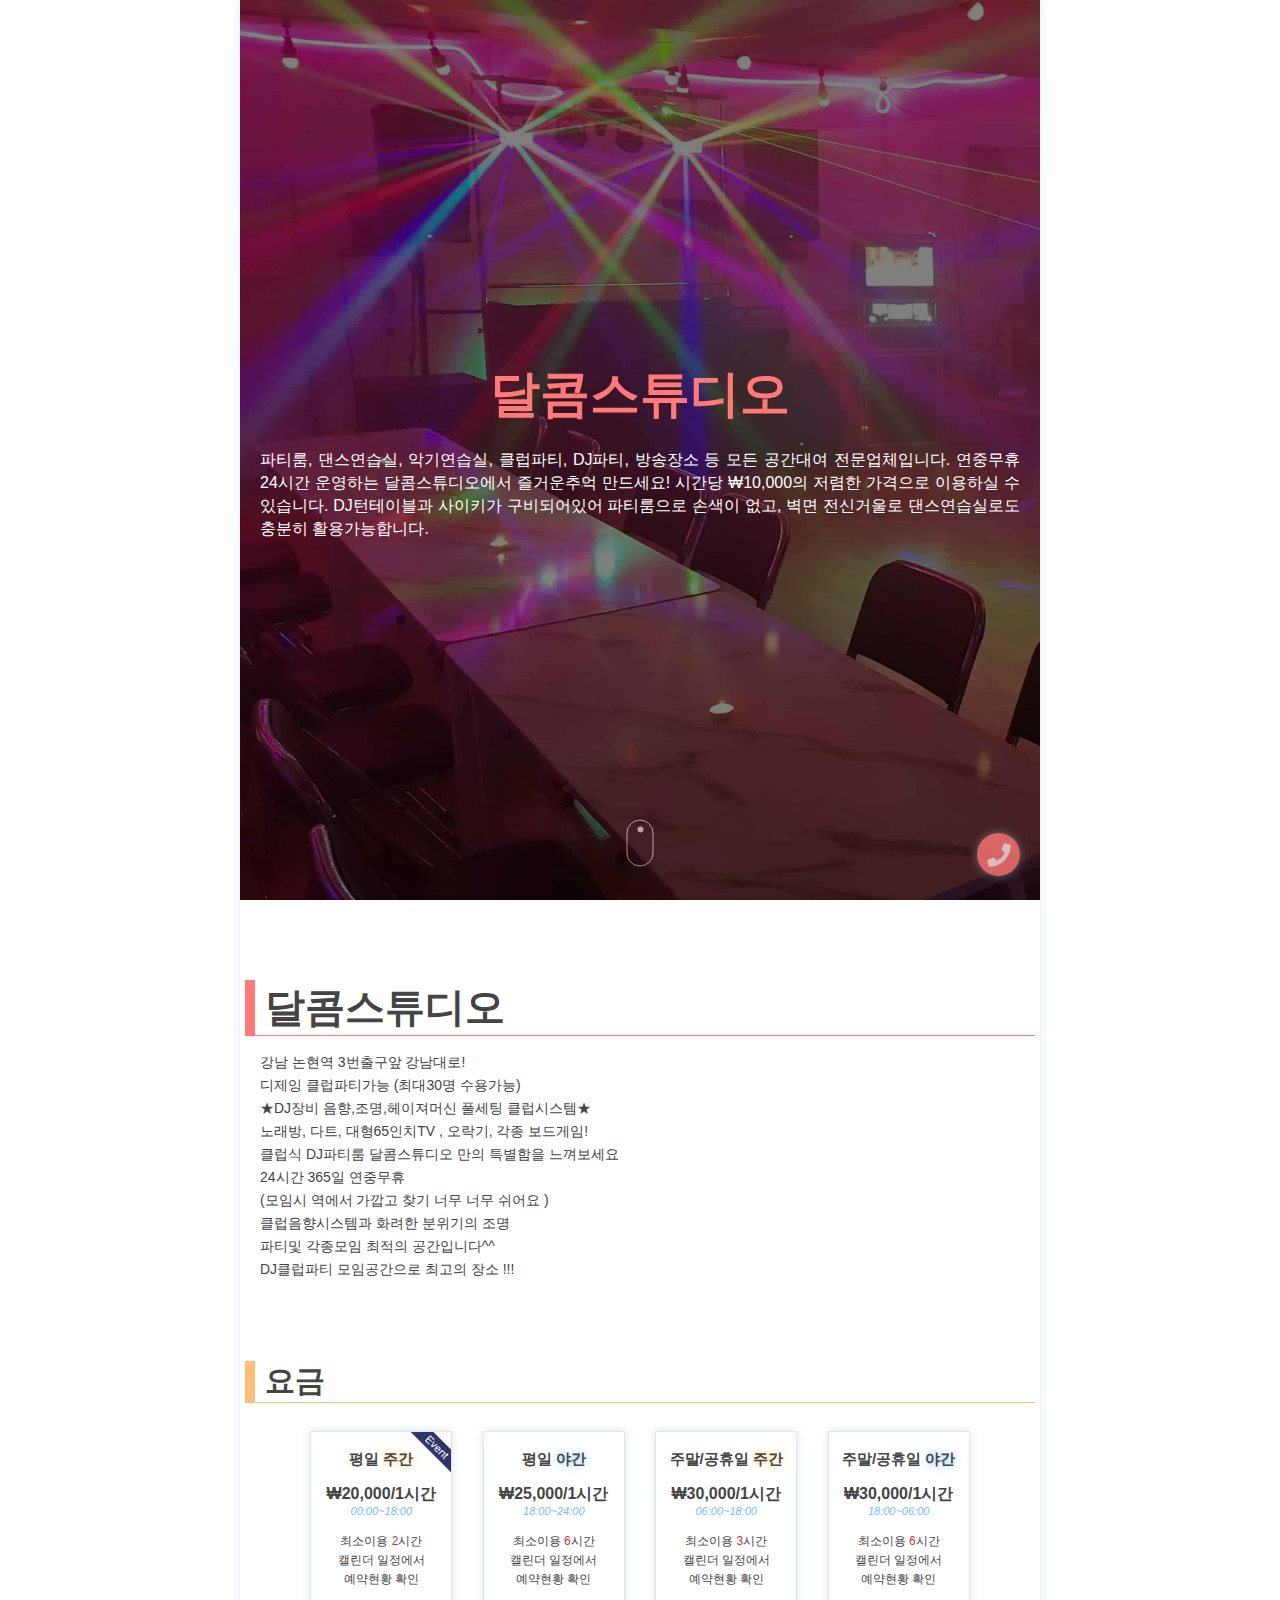
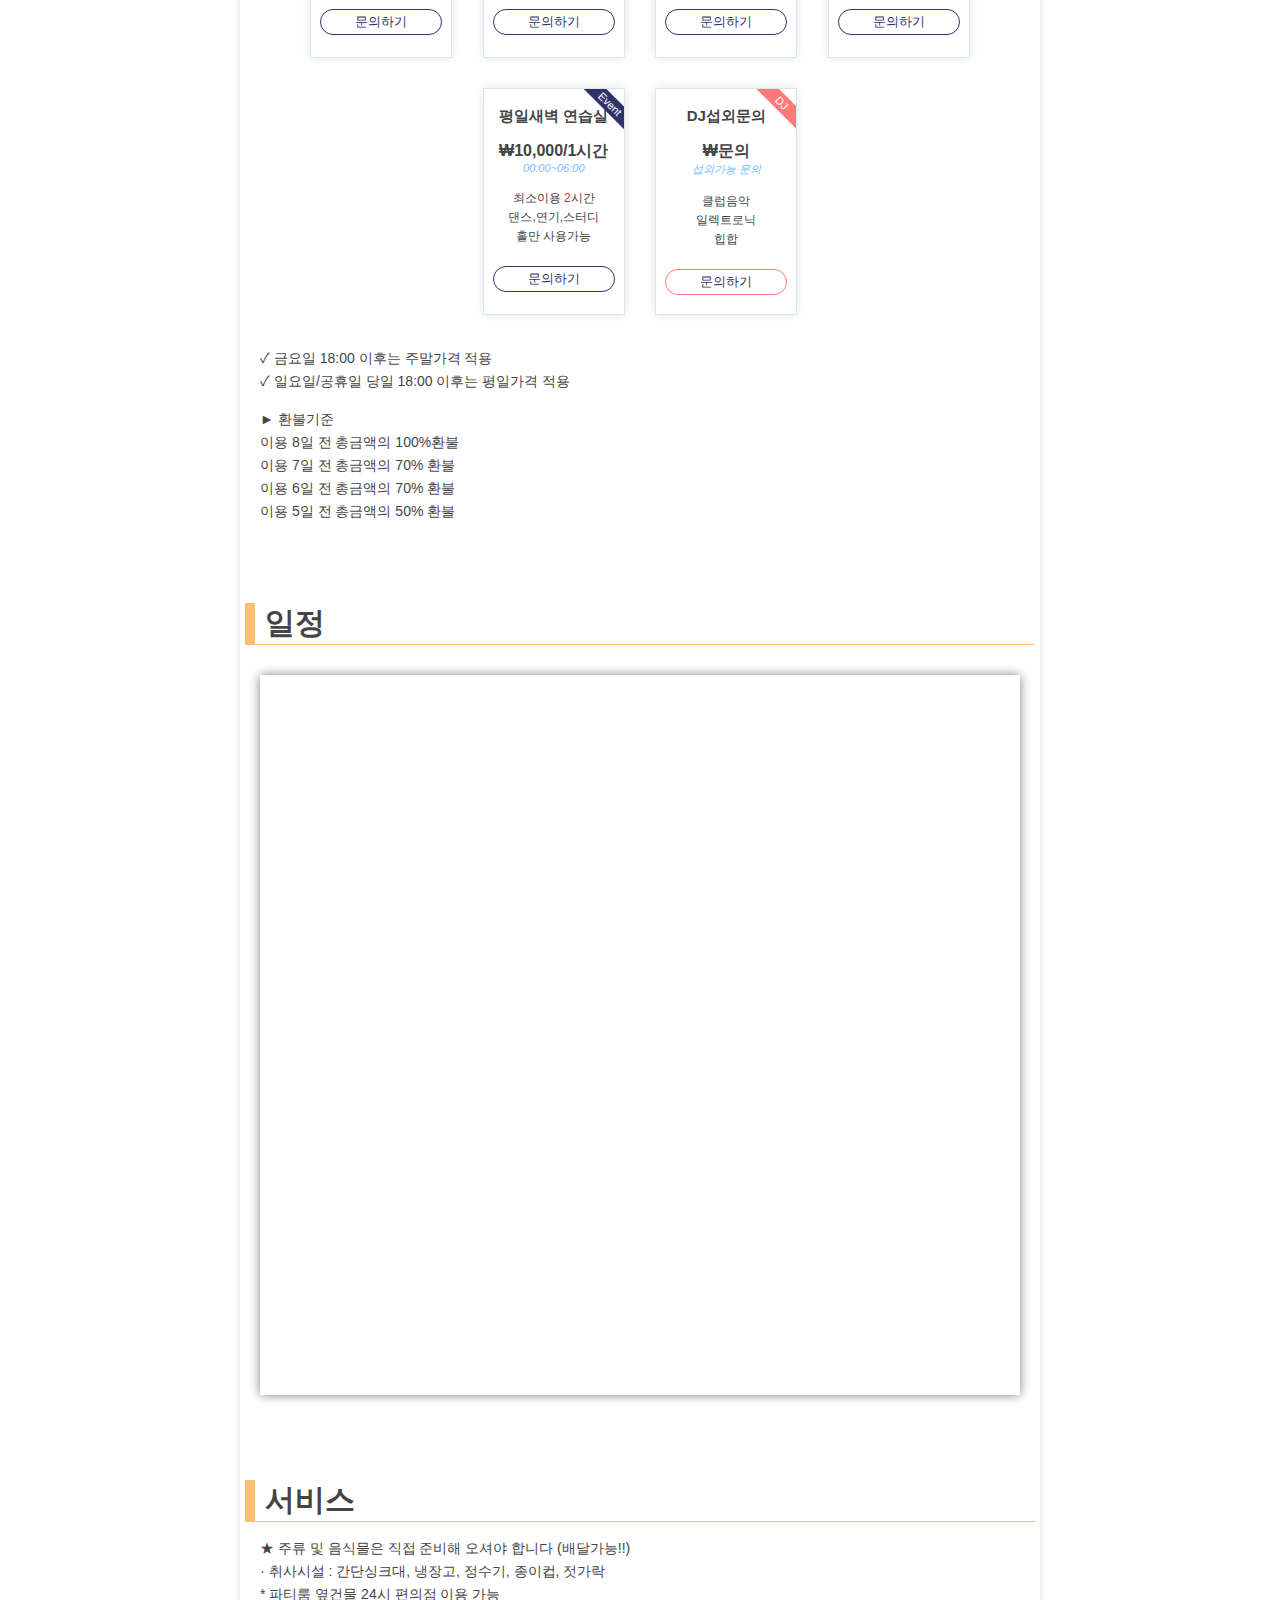
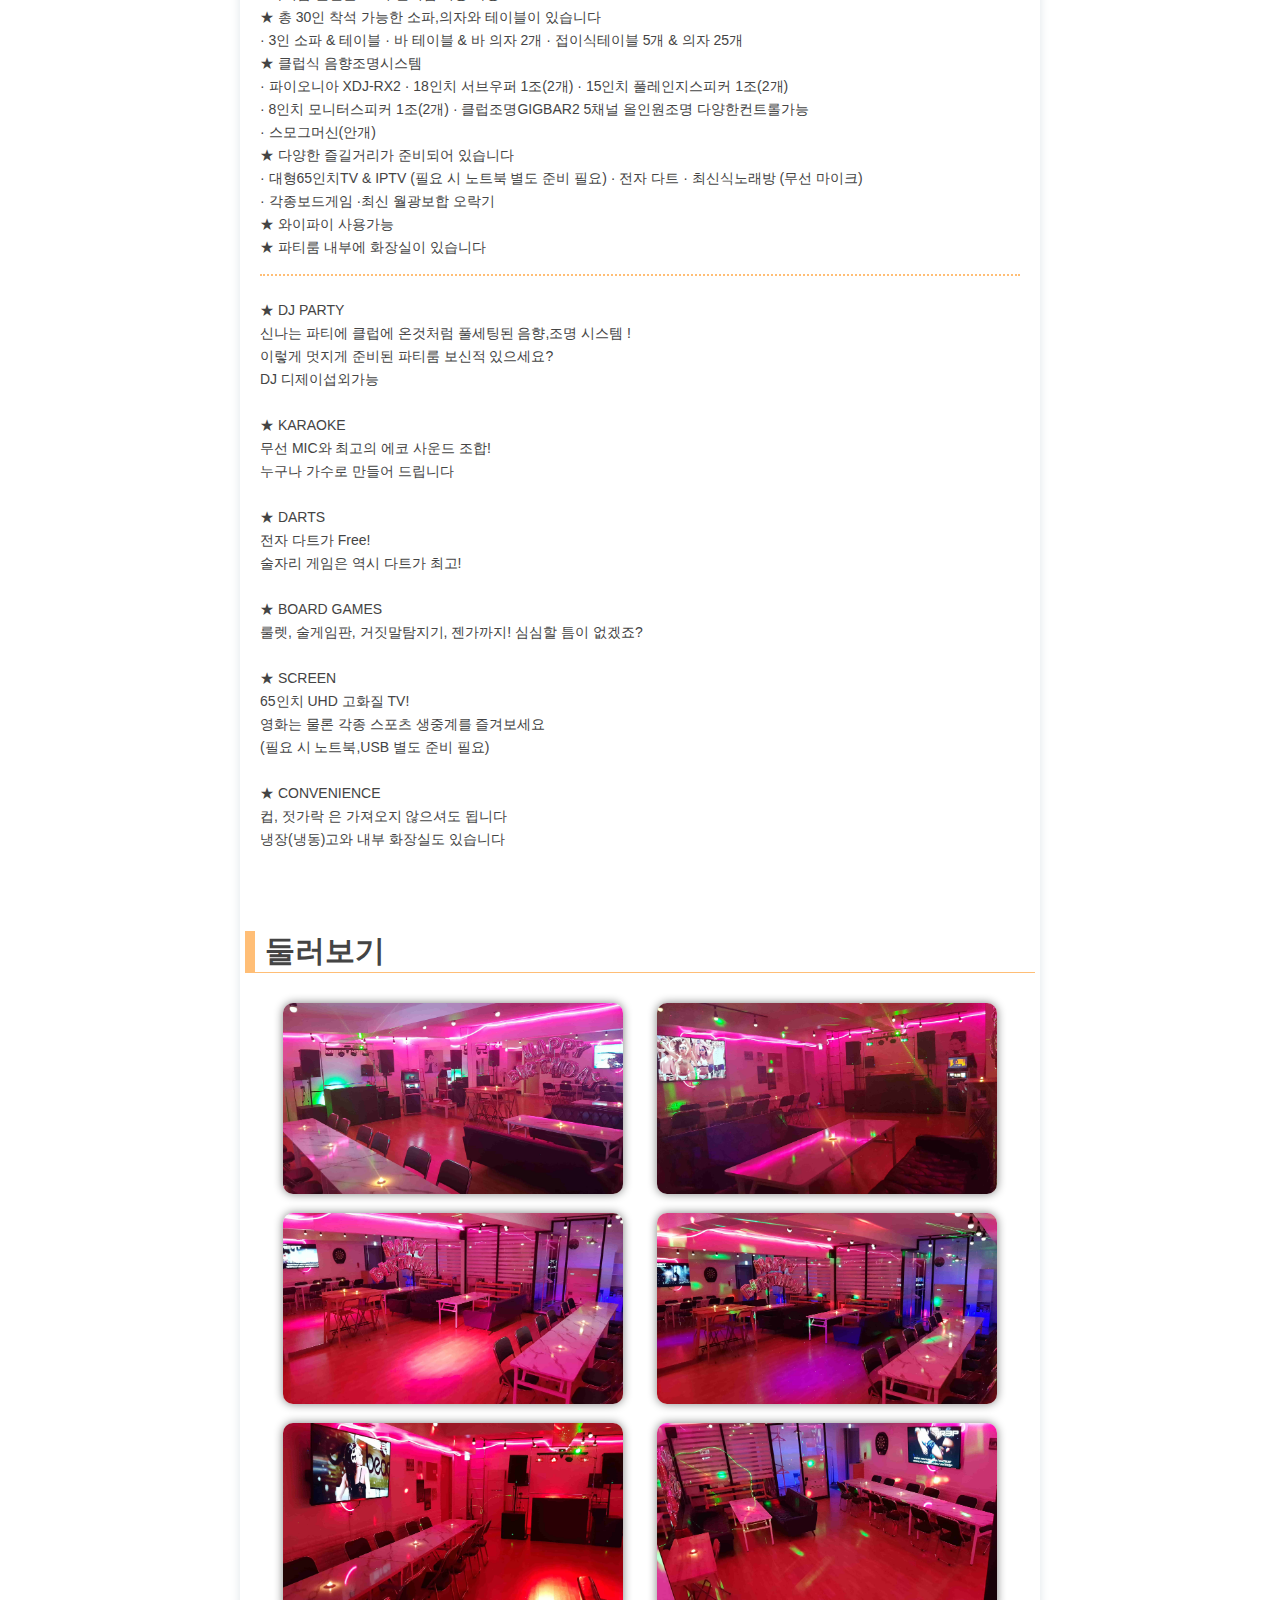
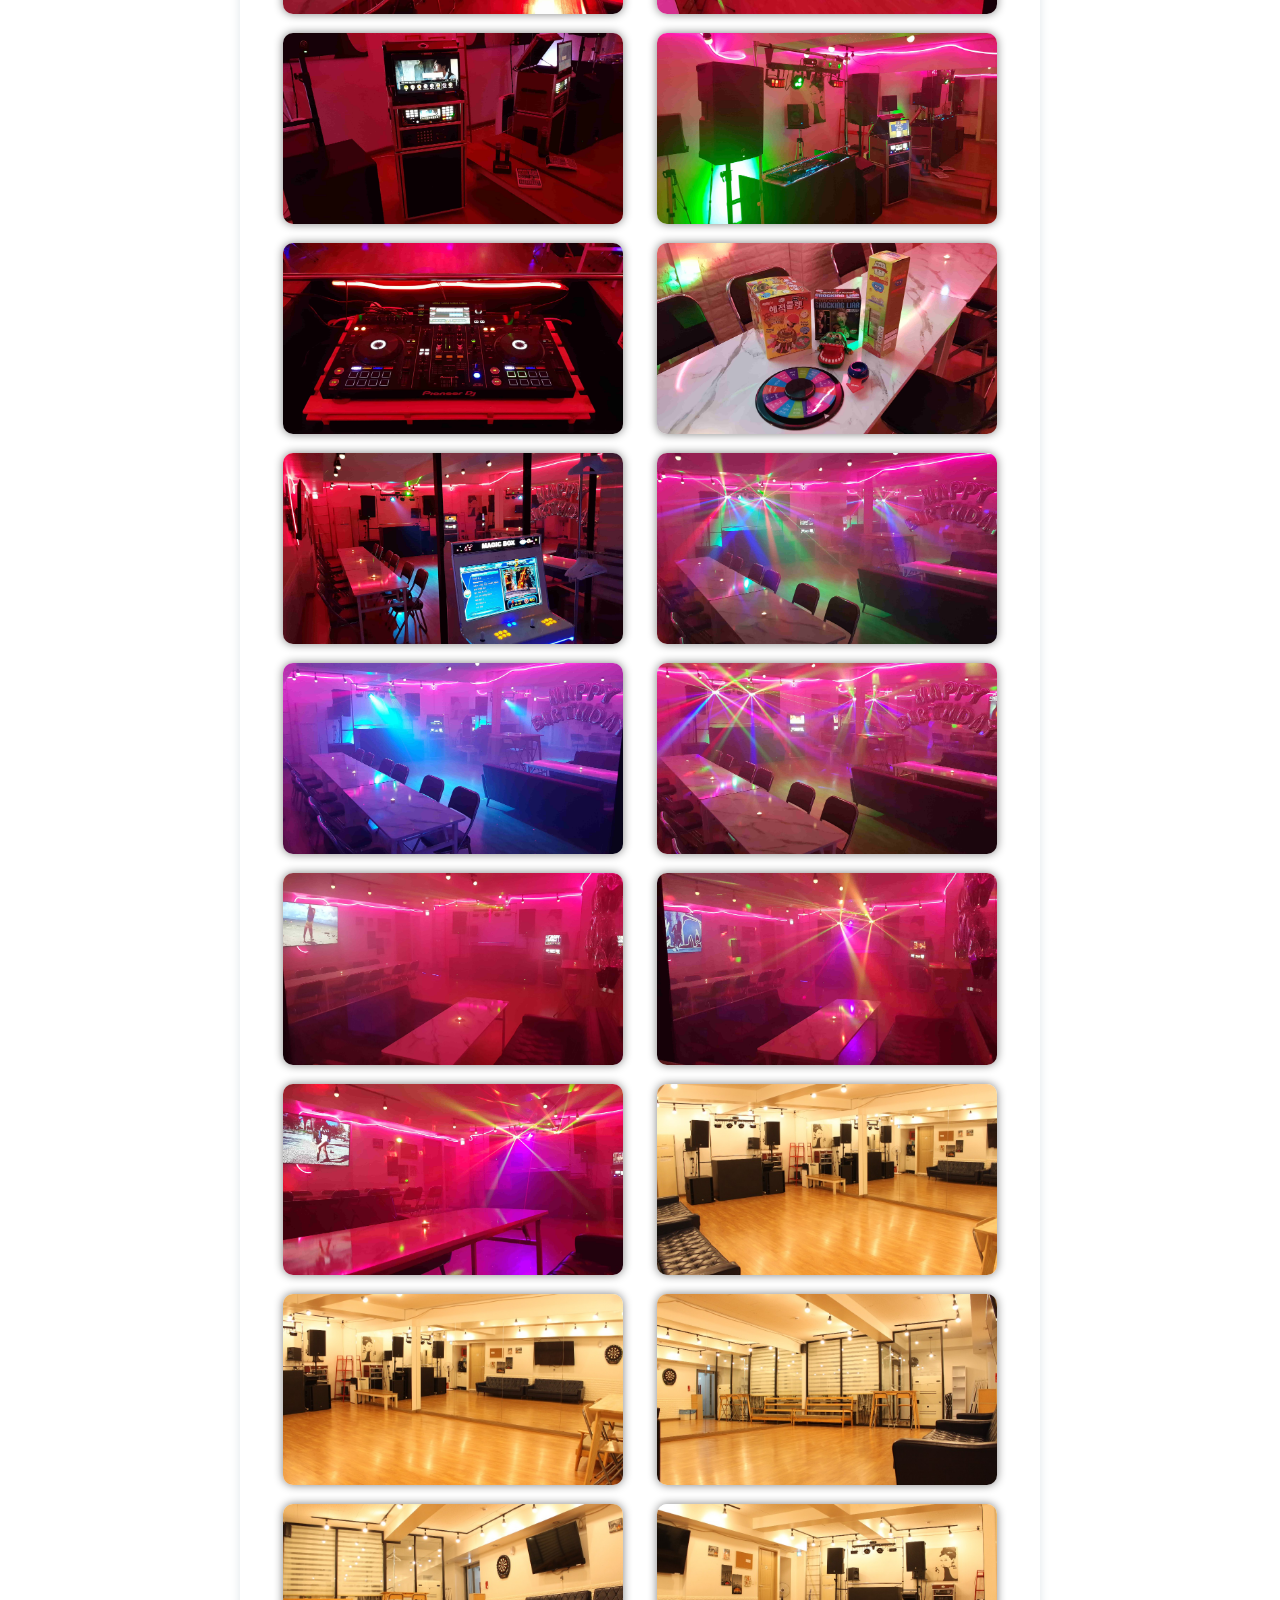
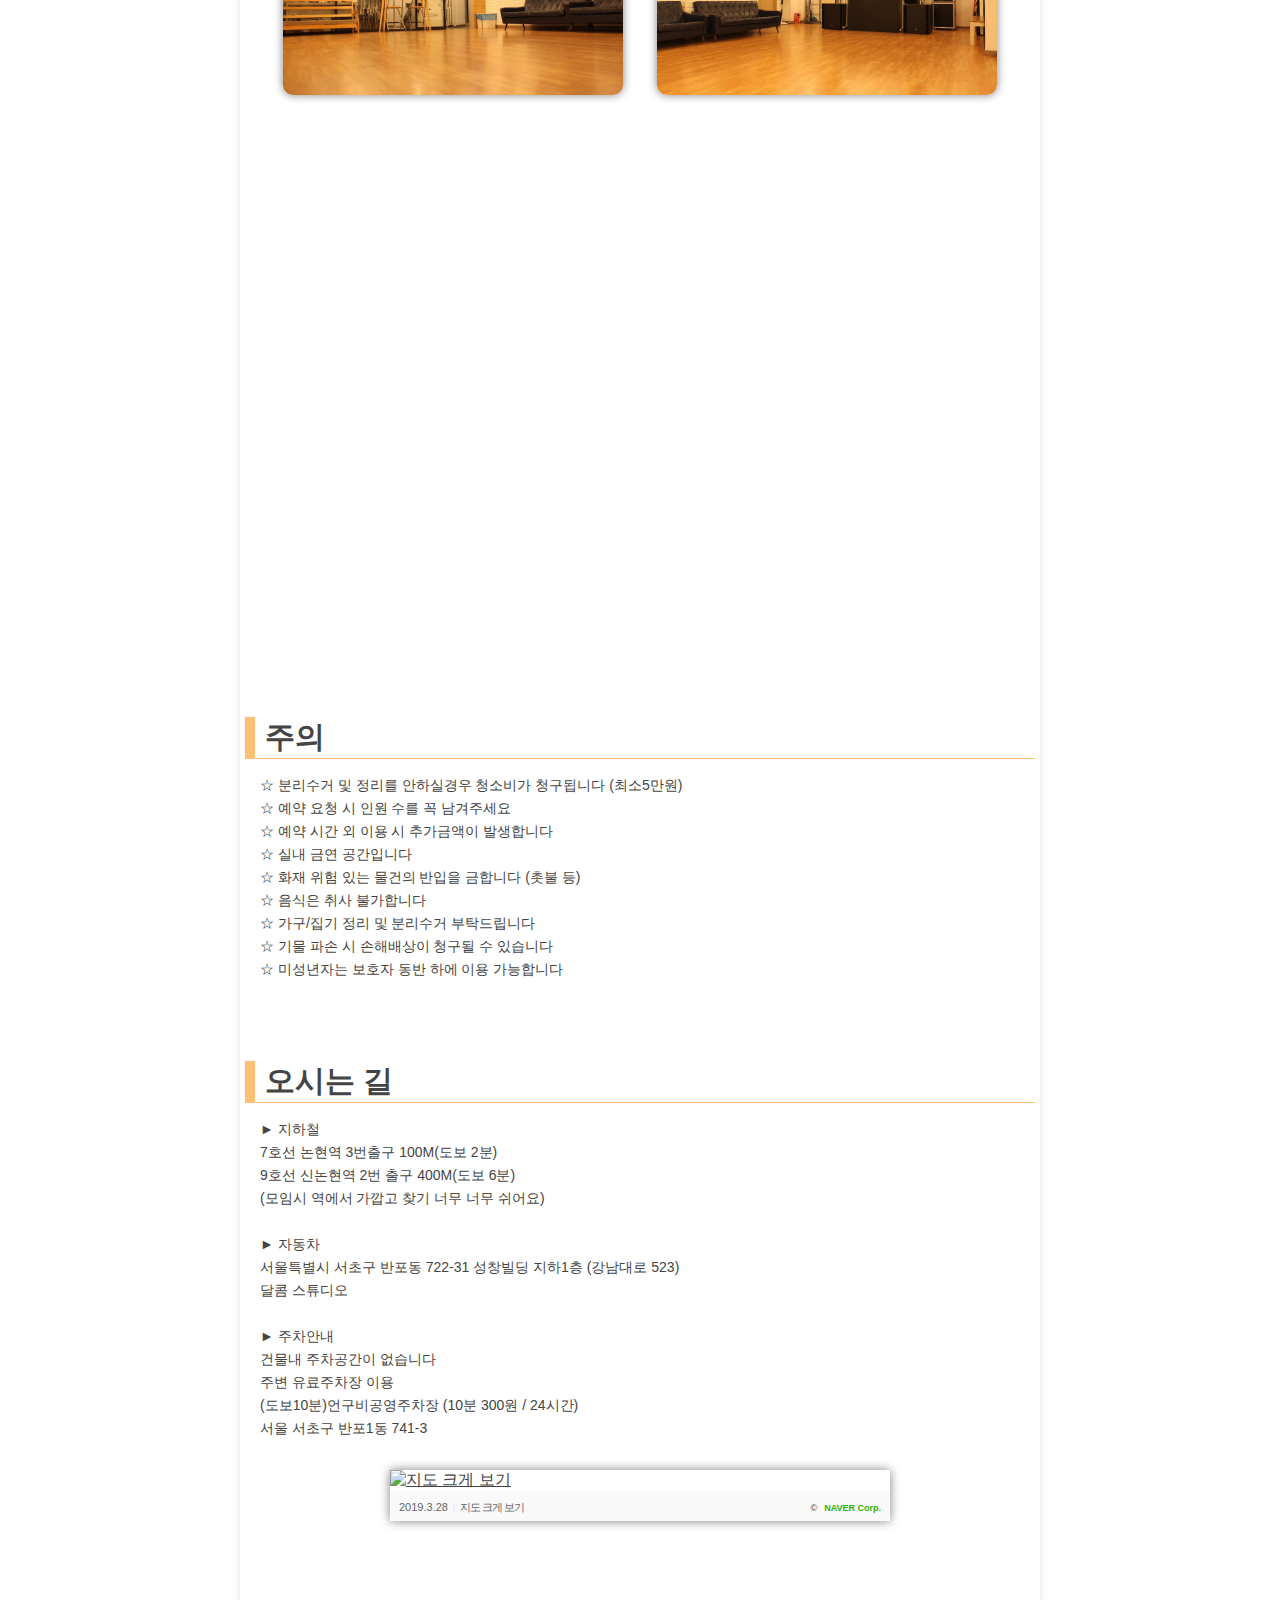
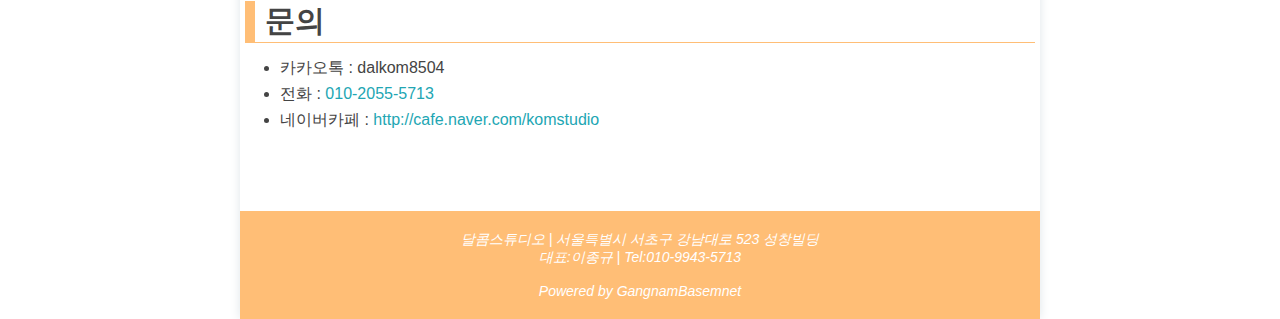
==== index.html @ 30681949 "Add files via upload" ====
<!DOCTYPE html>
<html lang="ko" dir="ltr">
  <head>
    <meta charset="utf-8">
    <meta name="viewport" content="width=device-width, initial-scale=1">
    <!-- SEO -->
    <title>달콤스튜디오</title>
    <link rel="canonical" href="https://dalcomroom.kr">
    <meta name="generator" content="Atom editor, Github">
    <meta name="author" content="Gangnam Basement">
    <meta name="title" content="달콤스튜디오">
    <meta name="description" content="강남 논현역 도보2분거리에 위치한 공간대여 전문업체 달콤스튜디오 입니다. 벽면전신거울과 사이키조명, 턴테이블을 보유하고있습니다. 파티룸, 댄스연습실, 악기연습실 등 공간을 제공해드립니다.">
    <meta name="keywords" content="파티룸,강남파티룸,강남달콤스튜디오,달콤스튜디오,댄스연습실,악기연습실">
    <meta name="twitter:title" content="달콤스튜디오">
    <meta name="twitter:description" content="강남 논현역 도보2분거리에 위치한 공간대여 전문업체 달콤스튜디오 입니다. 벽면전신거울과 사이키조명, 턴테이블을 보유하고있습니다. 파티룸, 댄스연습실, 악기연습실 등 공간을 제공해드립니다.">
    <meta property="og:title" content="달콤스튜디오">
    <meta property="og:description" content="강남 논현역 도보2분거리에 위치한 공간대여 전문업체 달콤스튜디오 입니다. 벽면전신거울과 사이키조명, 턴테이블을 보유하고있습니다. 파티룸, 댄스연습실, 악기연습실 등 공간을 제공해드립니다.">
    <!-- CSS -->
    <link rel="stylesheet" href="master.css">
    <link href="https://fonts.googleapis.com/css?family=Nanum+Gothic:400,700,800&amp;subset=korean">
  </head>

  <body>
    <header>
      <div class="landingPage">
        <div class="pageContent">
          <h1>달콤스튜디오</h1>
          <p>파티룸, 댄스연습실, 악기연습실, 클럽파티, DJ파티, 방송장소 등 모든 공간대여 전문업체입니다. 연중무휴 24시간 운영하는 달콤스튜디오에서 즐거운추억 만드세요! 시간당 ₩10,000의 저렴한 가격으로 이용하실 수 있습니다. DJ턴테이블과 사이키가 구비되어있어 파티룸으로 손색이 없고, 벽면 전신거울로 댄스연습실로도 충분히 활용가능합니다.</p>
        </div>
        <div class="mouse">
          <div class="moveDot"></div>
        </div>
        <div class="fixedContainer">
          <a href="tel:010-2055-5713"><div id="touchCall"><img  id="callImage" src="phone-solid.svg"></div></a>
        </div>
      </div>
    </header>
    <article>
      <h1>달콤스튜디오</h1>
      <p>강남 논현역 3번출구앞 강남대로!<br>
          디제잉 클럽파티가능 (최대30명 수용가능)<br>
          ★DJ장비 음향,조명,헤이져머신 풀세팅 클럽시스템★<br>
          노래방, 다트, 대형65인치TV , 오락기, 각종 보드게임!<br>
          클럽식 DJ파티룸 달콤스튜디오 만의 특별함을 느껴보세요<br>
          24시간 365일 연중무휴<br>
          (모임시 역에서 가깝고 찾기 너무 너무 쉬어요 )<br>
          클럽음향시스템과 화려한 분위기의 조명<br>
          파티및 각종모임 최적의 공간입니다^^<br>
          DJ클럽파티 모임공간으로 최고의 장소 !!!</p>

      <h2>요금</h2>
      <div class="priceContainers" style="border:none;">
        <div class="priceContainer" id="LabelPositionRelative">
          <div id="labelEvent">Event</div>
          <h3>평일 <span style="text-shadow:0 0 10px #fdcb6e;">주간</span></h3>
          <h4>₩20,000/1시간</h4>
          <div class="time">00:00~18:00</div>
          <ul>
            <li>최소이용 <span style="color:#d63031">2</span>시간</li>
            <li>캘린더 일정에서</li>
            <li>예약현황 확인</li>
          </ul>
          <div class="priceCallContainer">
            <a class="priceATag" href="tel:010-9943-5713"><div class="priceCall">문의하기</div></a>
          </div>
        </div>
        <div class="priceContainer" id="LabelPositionRelative">
          <h3>평일 <span style="text-shadow:0 0 10px #74b9ff;">야간</span></h3>
          <h4>₩25,000/1시간</h4>
          <div class="time">18:00~24:00</div>
          <ul>
            <li>최소이용 <span style="color:#d63031">6</span>시간</li>
            <li>캘린더 일정에서</li>
            <li>예약현황 확인</li>
          </ul>
          <div class="priceCallContainer">
            <a class="priceATag" href="tel:010-9943-5713"><div class="priceCall">문의하기</div></a>
          </div>
        </div>
        <div class="priceContainer" id="LabelPositionRelative">
          <h3>주말/공휴일 <span style="text-shadow:0 0 10px #fdcb6e;">주간</span></h3>
          <h4>₩30,000/1시간</h4>
          <div class="time">06:00~18:00</div>
          <ul>
            <li>최소이용 <span style="color:#d63031">3</span>시간</li>
            <li>캘린더 일정에서</li>
            <li>예약현황 확인</li>
          </ul>
          <div class="priceCallContainer">
            <a class="priceATag" href="tel:010-9943-5713"><div class="priceCall">문의하기</div></a>
          </div>
        </div>
        <div class="priceContainer" id="LabelPositionRelative">
          <h3>주말/공휴일 <span style="text-shadow:0 0 10px #74b9ff;">야간</span></h3>
          <h4>₩30,000/1시간</h4>
          <div class="time">18:00~06:00</div>
          <ul>
            <li>최소이용 <span style="color:#d63031">6</span>시간</li>
            <li>캘린더 일정에서</li>
            <li>예약현황 확인</li>
          </ul>
          <div class="priceCallContainer">
            <a class="priceATag" href="tel:010-9943-5713"><div class="priceCall">문의하기</div></a>
          </div>
        </div>
        <div class="priceContainer" id="LabelPositionRelative">
          <div id="labelEvent">Event</div>
          <h3>평일새벽 연습실</h3>
          <h4>₩10,000/1시간</h4>
          <div class="time">00:00~06:00</div>
          <ul>
            <li>최소이용 <span style="color:#d63031">2</span>시간</li>
            <li>댄스,연기,스터디</li>
            <li>홀만 사용가능</li>
          </ul>
          <div class="priceCallContainer">
            <a class="priceATag" href="tel:010-9943-5713"><div class="priceCall">문의하기</div></a>
          </div>
        </div>
        <div class="priceContainer" id="LabelPositionRelative">
          <div id="label1section">DJ</div>
          <h3>DJ섭외문의</h3>
          <h4>₩문의</h4>
          <div class="time">섭외가능 문의</div>
          <ul>
            <li>클럽음악</li>
            <li>일렉트로닉</li>
            <li>힙합</li>
          </ul>
          <div class="priceCallContainer1">
            <a class="priceATag" href="tel:010-9943-5713"><div class="priceCall">문의하기</div></a>
          </div>
        </div>
      </div>
      <p>✓ 금요일 18:00 이후는 주말가격 적용<br>✓ 일요일/공휴일 당일 18:00 이후는 평일가격 적용</p>
      <p>► 환불기준<br>이용 8일 전 총금액의 100%환불<br>이용 7일 전 총금액의 70% 환불<br>이용 6일 전 총금액의 70% 환불<br>이용 5일 전 총금액의 50% 환불</p>

      <h2>일정</h2>
      <div class="googleCalendar">
        <iframe src="https://calendar.google.com/calendar/embed?src=lftsgj6lledngh91fef4dq2heo%40group.calendar.google.com&ctz=Asia%2FSeoul" width="95%"></iframe>
      </div>

      <h2>서비스</h2>
      <p>
        ★ 주류 및 음식물은 직접 준비해 오셔야 합니다 (배달가능!!)<br>
        · 취사시설 : 간단싱크대, 냉장고, 정수기, 종이컵, 젓가락<br>
        * 파티룸 옆건물 24시 편의점 이용 가능<br>
        ★ 총 30인 착석 가능한 소파,의자와 테이블이 있습니다<br>
        · 3인 소파 & 테이블 · 바 테이블 & 바 의자 2개 · 접이식테이블 5개 & 의자 25개<br>
        ★ 클럽식 음향조명시스템<br>
        · 파이오니아 XDJ-RX2 · 18인치 서브우퍼 1조(2개) · 15인치 풀레인지스피커 1조(2개)<br>
        · 8인치 모니터스피커 1조(2개) · 클럽조명GIGBAR2 5채널 올인원조명 다양한컨트롤가능<br>
        · 스모그머신(안개)<br>
        ★ 다양한 즐길거리가 준비되어 있습니다<br>
        · 대형65인치TV & IPTV (필요 시 노트북 별도 준비 필요) · 전자 다트 · 최신식노래방 (무선 마이크)<br>
        · 각종보드게임 ·최신 월광보합 오락기<br>
        ★ 와이파이 사용가능<br>
        ★ 파티룸 내부에 화장실이 있습니다
      </p>
      <p style="border-top:2px dotted #ffbe76">
        <br>
        ★ DJ PARTY<br>
        신나는 파티에 클럽에 온것처럼 풀세팅된 음향,조명 시스템 !<br>
        이렇게 멋지게 준비된 파티룸 보신적 있으세요?<br>
        DJ 디제이섭외가능<br>
        <br>
        ★ KARAOKE<br>
        무선 MIC와 최고의 에코 사운드 조합!<br>
        누구나 가수로 만들어 드립니다<br>
        <br>
        ★ DARTS<br>
        전자 다트가 Free!<br>
        술자리 게임은 역시 다트가 최고!<br>
        <br>
        ★ BOARD GAMES<br>
        룰렛, 술게임판, 거짓말탐지기, 젠가까지! 심심할 틈이 없겠죠?<br>
        <br>
        ★ SCREEN<br>
        65인치 UHD 고화질 TV!<br>
        영화는 물론 각종 스포츠 생중계를 즐겨보세요<br>
        (필요 시 노트북,USB 별도 준비 필요)<br>
        <br>
        ★ CONVENIENCE<br>
        컵, 젓가락 은 가져오지 않으셔도 됩니다<br>
        냉장(냉동)고와 내부 화장실도 있습니다<br>
      </p>

      <h2>둘러보기</h2>
      <div class="imagesContainers">
        <div>
          <img src="images/1-min.jpeg" alt="image1">
        </div>
        <div>
          <img src="images/2-min.jpeg" alt="image2">
        </div>
        <div>
          <img src="images/3-min.jpeg" alt="image3">
        </div>
        <div>
          <img src="images/4-min.jpeg" alt="image4">
        </div>
        <div>
          <img src="images/5-min.jpeg" alt="image5">
        </div>
        <div>
          <img src="images/6-min.jpeg" alt="image6">
        </div>
        <div>
          <img src="images/7-min.jpeg" alt="image7">
        </div>
        <div>
          <img src="images/8-min.jpeg" alt="image8">
        </div>
        <div>
          <img src="images/9-min.jpeg" alt="image9">
        </div>
        <div>
          <img src="images/10-min.jpeg" alt="image10">
        </div>
        <div>
          <img src="images/11-min.jpeg" alt="image11">
        </div>
        <div>
          <img src="images/12-min.jpeg" alt="image12">
        </div>
        <div>
          <img src="images/13-min.jpeg" alt="image13">
        </div>
        <div>
          <img src="images/14-min.jpeg" alt="image14">
        </div>
        <div>
          <img src="images/15-min.jpeg" alt="image15">
        </div>
        <div>
          <img src="images/16-min.jpeg" alt="image16">
        </div>
        <div>
          <img src="images/17-min.jpeg" alt="image17">
        </div>
        <div>
          <img src="img1.jpeg" alt="img1">
        </div>
        <div>
          <img src="img2.jpeg" alt="img2">
        </div>
        <div>
          <img src="img3.jpeg" alt="img3">
        </div>
        <div>
          <img src="img4.jpeg" alt="img4">
        </div>
        <div>
          <img src="img5.jpeg" alt="img5">
        </div>
        <div>
          <iframe class="youtube" width="100%" height="250" src="https://www.youtube.com/embed/cWiEA5Nh1t4" frameborder="0" allow="accelerometer; autoplay; encrypted-media; gyroscope; picture-in-picture" allowfullscreen></iframe>
        </div>
        <div>
          <iframe class="youtube" width="100%" height="250" src="https://www.youtube.com/embed/jb_ySUqWNZI" frameborder="0" allow="accelerometer; autoplay; encrypted-media; gyroscope; picture-in-picture" allowfullscreen></iframe>
        </div>
        <div>
          <iframe class="youtube" width="100%" height="250" src="https://www.youtube.com/embed/-K-SMqhU1fA" frameborder="0" allow="accelerometer; autoplay; encrypted-media; gyroscope; picture-in-picture" allowfullscreen></iframe>
        </div>

      </div>

      <h2>주의</h2>
      <p>
        ☆ 분리수거 및 정리를 안하실경우 청소비가 청구됩니다 (최소5만원)<br>
        ☆ 예약 요청 시 인원 수를 꼭 남겨주세요<br>
        ☆ 예약 시간 외 이용 시 추가금액이 발생합니다<br>
        ☆ 실내 금연 공간입니다<br>
        ☆ 화재 위험 있는 물건의 반입을 금합니다 (촛불 등)<br>
        ☆ 음식은 취사 불가합니다<br>
        ☆ 가구/집기 정리 및 분리수거 부탁드립니다<br>
        ☆ 기물 파손 시 손해배상이 청구될 수 있습니다<br>
        ☆ 미성년자는 보호자 동반 하에 이용 가능합니다<br>
      </p>



      <h2>오시는 길</h2>
      <p>
        ► 지하철<br>
        7호선 논현역 3번출구 100M(도보 2분)<br>
        9호선 신논현역 2번 출구 400M(도보 6분)<br>
        (모임시 역에서 가깝고 찾기 너무 너무 쉬어요)<br>
        <br>
        ► 자동차<br>
        서울특별시 서초구 반포동 722-31 성창빌딩 지하1층 (강남대로 523)<br>
        달콤 스튜디오<br>
        <br>
        ► 주차안내<br>
        건물내 주차공간이 없습니다<br>
        주변 유료주차장 이용<br>
        (도보10분)언구비공영주차장 (10분 300원 / 24시간)<br>
        서울 서초구 반포1동 741-3<br>
      </p>
      <!-- navermap inline css custom
          border: none
          font-family: monterrat,sans-serif -->
      <table class="naverMap" cellpadding="0" cellspacing="0" width="95%"> <tr> <td><a href="https://map.naver.com/?query=7ISc7Jq47Yq567OE7IucIOyEnOy0iOq1rCDrsJjtj6zrj5kgNzIyLTMxIOyEseywveu5jOuUqQ%3D%3D&searchCoord=&tab=1&lng=0225da231210e110cba2bf35f7fbce8a&mapMode=0&mpx=30730127ea8483027ed088bc9d110414302faddacdd18b891e96dccaf8c672bdd53ca6c382302de1e82ca65883ecdfcc&lat=c2f95428b34ca6bc5383cfc1dbc81b49&dlevel=12&enc=b64&menu=location&__fromRestorer=true" target="_blank"><img src="http://prt.map.naver.com/mashupmap/print?key=p1553878842283_-1178702300" width="100%" height="340" alt="지도 크게 보기" title="지도 크게 보기" border="0" style="vertical-align:top;"/></a></td> </tr> <tr> <td> <table cellpadding="0" cellspacing="0" width="100%"> <tr> <td height="30" bgcolor="#f9f9f9" align="left" style="padding-left:9px;"> <span style="font-family: monterrat,sans-serif; font-size: 11px; color:#666;">2019.3.28</span>&nbsp;<span style="font-size: 11px; color:#e5e5e5;">|</span>&nbsp;<a style="font-family: monterrat,sans-serif; font-size: 11px; color:#666; text-decoration: none; letter-spacing: -1px;" href="https://map.naver.com/?query=7ISc7Jq47Yq567OE7IucIOyEnOy0iOq1rCDrsJjtj6zrj5kgNzIyLTMxIOyEseywveu5jOuUqQ%3D%3D&searchCoord=&tab=1&lng=0225da231210e110cba2bf35f7fbce8a&mapMode=0&mpx=30730127ea8483027ed088bc9d110414302faddacdd18b891e96dccaf8c672bdd53ca6c382302de1e82ca65883ecdfcc&lat=c2f95428b34ca6bc5383cfc1dbc81b49&dlevel=12&enc=b64&menu=location&__fromRestorer=true" target="_blank">지도 크게 보기</a> </td> <td width="98" bgcolor="#f9f9f9" align="right" style="text-align:right; padding-right:9px;"> <span style="float:right;"><span style="font-size:9px; font-family:monterrat,sans-serif; color:#444;">&copy;&nbsp;</span>&nbsp;<a style="font-family:monterrat,sans-serif; font-size:9px; font-weight:bold; color:#2db400; text-decoration:none;" href="http://www.nhncorp.com" target="_blank">NAVER Corp.</a></span> </td> </tr> </table> </td> </tr> </table>


      <h2>문의</h2>
      <ul class="contactUl">
        <li>카카오톡 : dalkom8504</li>
        <li>전화 : <a href="tel:010-2055-5713">010-2055-5713</a></li>
        <li>네이버카페 : <a href="http://cafe.naver.com/komstudio">http://cafe.naver.com/komstudio</a></li>
      </ul>
    </article>

    <footer>
      달콤스튜디오 | 서울특별시 서초구 강남대로 523 성창빌딩<br>
      대표:이종규 | Tel:010-9943-5713<br><br>
      Powered by GangnamBasemnet
    </footer>
  </body>
</html>
---- master.css ----
*{
  margin: 0;
  padding: 0;
  font-family: "Nanum Gothic", sans-serif;
  color: #444;
}
body{
  box-shadow: 0 0 10px #dfe6e9;
}
p{
  line-height: 23px;
}
.landingPage{
  width: 100%;
  height: 100vh;
  background: #000;
  position: relative;
  overflow: hidden;
}
.landingPage::after{
  content: "";
  position: absolute;
  left: 0;
  top: 0;
  width: 100%;
  height: 100%;
  background: url(images/14-min.jpeg) no-repeat;
  background-size: cover;
  opacity: 0.5;
  -webkit-animation: cover 25s linear infinite;
  -ms-animation: cover 25s linear infinite;
  -moz-animation: cover 25s linear infinite;
  -o-animation: cover 25s linear infinite;
  animation: cover 25s linear infinite;
}
-webkit-@keyframes cover {
  50%{
    transform: scale(2);
  }
  100%{
    transform: scale(1);
  }
}
-ms-@keyframes cover {
  50%{
    transform: scale(2);
  }
  100%{
    transform: scale(1);
  }
}
-moz-@keyframes cover {
  50%{
    transform: scale(2);
  }
  100%{
    transform: scale(1);
  }
}
-o-@keyframes cover {
  50%{
    transform: scale(2);
  }
  100%{
    transform: scale(1);
  }
}
@keyframes cover {
  50%{
    transform: scale(2);
  }
  100%{
    transform: scale(1);
  }
}
.pageContent{
  position: absolute;
  top: 50%;
  left: 50%;
  -webkit-transform: translate(-50%, -50%);
  -ms-transform: translate(-50%, -50%);
  -moz-transform: translate(-50%, -50%);
  -o-transform: translate(-50%, -50%);
  transform: translate(-50%, -50%);
  z-index: 1;
  width: 100%;
  max-width: 800px;
  text-align: center;
  padding: 0 20px;
  box-sizing: border-box;
}
.fixedContainer{
  position: absolute;
  bottom: 67px;
  right: 63px;
}
#touchCall{
  position: fixed;
  box-shadow: 0 0 10px gray;
  border-radius: 50%;
  background-color: #ff7979;
  opacity: 0.8;
  cursor: pointer;
  width: 43px;
  height: 43px;
  z-index: 2;
}
#callImage{
  position: absolute;
  top: 50%;
  left: 50%;
  -webkit-transform: translate(-50%, -50%);
  -ms-transform: translate(-50%, -50%);
  -moz-transform: translate(-50%, -50%);
  -o-transform: translate(-50%, -50%);
  transform: translate(-50%, -50%);
  width:33px;
  height:33px;
  opacity: 0.8;
}
#touchCall:hover, #callImage:hover{
  -webkit-transition: 0.3s;
  -ms-transition: 0.3s;
  -moz-transition: 0.3s;
  -o-transition: 0.3s;
  transition: 0.3s;
  opacity: 0.5;
}

header h1{
  color: #ff7979;
  font-size: 50px;
  font-weight: 900;
  margin-bottom: 20px;
}
header p{
  color: #fff;
  text-align: justify;
}
.mouse{
  width: 25px;
  height: 45px;
  border: 1px solid #fff;
  border-radius: 30px;
  position: absolute;
  bottom: 10px;
  left: 50%;
  -webkit-transform: translate(-50%, -50%);
  -ms-transform: translate(-50%, -50%);
  -moz-transform: translate(-50%, -50%);
  -o-transform: translate(-50%, -50%);
  transform: translate(-50%, -50%);
}
.mouse .moveDot{
  position: absolute;
  width: 6px;
  height: 6px;
  background-color: #fff;
  border-radius: 50%;
  top: 20%;
  left: 50%;
  -webkit-transform: translate(-50%, -50%);
  -ms-transform: translate(-50%, -50%);
  -moz-transform: translate(-50%, -50%);
  -o-transform: translate(-50%, -50%);
  transform: translate(-50%, -50%);
  -webkit-animation: moveDot 2s infinite;
  -ms-animation: moveDot 2s infinite;
  -moz-animation: moveDot 2s infinite;
  -o-animation: moveDot 2s infinite;
  animation: moveDot 2s infinite;
}
-webkit-@keyframes moveDot {
  0%{
    opacity: 0;
    top: 20%;
  }
  50%{
    opacity: 1;
    top: 20%;
  }
  100%{
    opacity: 0;
    top: 80%;
  }
}
-ms-@keyframes moveDot {
  0%{
    opacity: 0;
    top: 20%;
  }
  50%{
    opacity: 1;
    top: 20%;
  }
  100%{
    opacity: 0;
    top: 80%;
  }
}
-moz-@keyframes moveDot {
  0%{
    opacity: 0;
    top: 20%;
  }
  50%{
    opacity: 1;
    top: 20%;
  }
  100%{
    opacity: 0;
    top: 80%;
  }
}
-o-@keyframes moveDot {
  0%{
    opacity: 0;
    top: 20%;
  }
  50%{
    opacity: 1;
    top: 20%;
  }
  100%{
    opacity: 0;
    top: 80%;
  }
}
@keyframes moveDot {
  0%{
    opacity: 0;
    top: 20%;
  }
  50%{
    opacity: 1;
    top: 20%;
  }
  100%{
    opacity: 0;
    top: 80%;
  }
}
article h1{
  margin: 80px 5px 0 5px;
  font-size: 40px;
  border-left: 10px solid #ff7979;
  border-bottom: 1px solid #ff7979;
  padding-left: 10px;
}
article h2{
  margin: 80px 5px 0 5px;
  font-size: 30px;
  border-left: 10px solid #ffbe76;
  border-bottom: 1px solid #ffbe76;
  padding-left: 10px;
}
article p{
  margin: 15px 20px;
  font-size: 14px;
}

.priceContainers{
  margin: 15px 5px;
  padding: 0;
  text-align: center;
  border-bottom: 2px dotted #ffbe76;
}

.priceContainer{
  display: inline-block;
  margin: 13px;
  padding: 0;
  border: 1px solid #dfe6e9;
  box-shadow: 0 0 10px #dfe6e9;
  width: 140px;
  height: 225px;
  overflow: hidden;
}
.priceContainer h3{
  font-weight: 700;
  padding: 18px 0 15px 0;
  font-size: 15px;
}
.priceContainer h4{
  padding: 0;
  font-weight: 900;
  font-size: 16px;
}
.priceContainer div.time{
  margin: 0;
  text-align: center;
  font-size: 11px;
  color: #74b9ff;
  font-style: italic;
}
.priceContainer ul{
  margin: 0;
  padding: 15px 0 0 0;
  list-style: none;
}
.priceContainer ul li{
  padding: 1px 5px;
  font-size: 12px;
}

#LabelPositionRelative{
  position: relative;
}
#labelEvent{
  position: absolute;
  background-color: #30336b;
  color: #fff;
  top: 7px;
  right: -30px;
  -webkit-transform: rotate(45deg);
  -ms-transform: rotate(45deg);
  -moz-transform: rotate(45deg);
  -o-transform: rotate(45deg);
  transform: rotate(45deg);
  padding: 2px 30px;
  font-size: 11px;
}
#label1section{
  position: absolute;
  background-color: #ff7979;
  color: #fff;
  top: 6px;
  right: -32px;
  -webkit-transform: rotate(45deg);
  -ms-transform: rotate(45deg);
  -moz-transform: rotate(45deg);
  -o-transform: rotate(45deg);
  transform: rotate(45deg);
  padding: 2px 40px;
  font-size: 11px;
}
.priceCallContainer, .priceCallContainer1{
  padding: 20px 0 0 0;
}
.priceCallContainer .priceCall{
  margin: 0 auto;
  padding: 3px 0;
  font-size: 13px;
  border: 1px solid #30336b;
  color: #30336b;
  border-radius: 40px;
  width: 120px;
}
.priceCallContainer .priceCall:hover{
  background-color: #30336b;
  color: #fff;
  -webkit-transition: 0.3s;
  -ms-transition: 0.3s;
  -moz-transition: 0.3s;
  -o-transition: 0.3s;
  transition: 0.3s;
}
.priceCallContainer1 .priceCall{
  margin: 0 auto;
  padding: 3px 0;
  font-size: 13px;
  border: 1px solid #ff7979;
  color: #30336b;
  border-radius: 40px;
  width: 120px;
}
.priceCallContainer1 .priceCall:hover{
  background-color: #ff7979;
  color: #fff;
  -webkit-transition: 0.3s;
  -ms-transition: 0.3s;
  -moz-transition: 0.3s;
  -o-transition: 0.3s;
  transition: 0.3s;
}
.priceCallContainer2 .priceCall{
  margin: 0 auto;
  padding: 3px 0;
  font-size: 13px;
  border: 1px solid #ffbe76;
  color: #30336b;
  border-radius: 40px;
  width: 120px;
}
.priceCallContainer2 .priceCall:hover{
  background-color: #ffbe76;
  color: #fff;
  -webkit-transition: 0.3s;
  -ms-transition: 0.3s;
  -moz-transition: 0.3s;
  -o-transition: 0.3s;
  transition: 0.3s;
}
a.priceATag{
  text-decoration: none;
}

.googleCalendar{
  text-align: center;
  height: 80vh;
  padding-bottom: 35px;
}
.googleCalendar iframe{
  border: none;
  height: 80vh;
  margin: 30px auto 0 auto;
  box-shadow: 0 0 10px gray;
}


.imagesContainers{
  margin: 15px 5px;
  padding: 0;
  text-align: center;
}
.imagesContainers div{
  display: inline-block;
  margin: 15px 15px 0 15px;
  padding: 0;
  width: 43%;
  border-radius: 20px;
}
.imagesContainers div img{
  width: 100%;
  border-radius: 10px;
  box-shadow: 0 0 10px gray;
}


.naverMap{
  margin: 30px auto 0 auto;
  box-shadow: 0 0 10px gray;
  max-width: 500px;
}

ul.contactUl{
  margin: 15px;
  padding-left: 20px;
}
ul.contactUl li{
  margin: 5px;
  font-weight: 500;
}
ul.contactUl li a{
  text-decoration: none;
  color: #22a6b3;
}

footer{
  margin-top: 80px;
  padding: 20px 10px;
  text-align: center;
  background-color: #ffbe76;
  color: #fff;
  font-size: 14px;
  font-style: italic;
}


/* medai query */
@media (min-width: 320px) {
  .imagesContainers > div{
    width: 80%;
    height:
  }
}
@media (min-width:800px) {
  body{
    width: 800px;
    margin: auto;
  }
  .imagesContainers > div{
    width: 43%;
  }
}
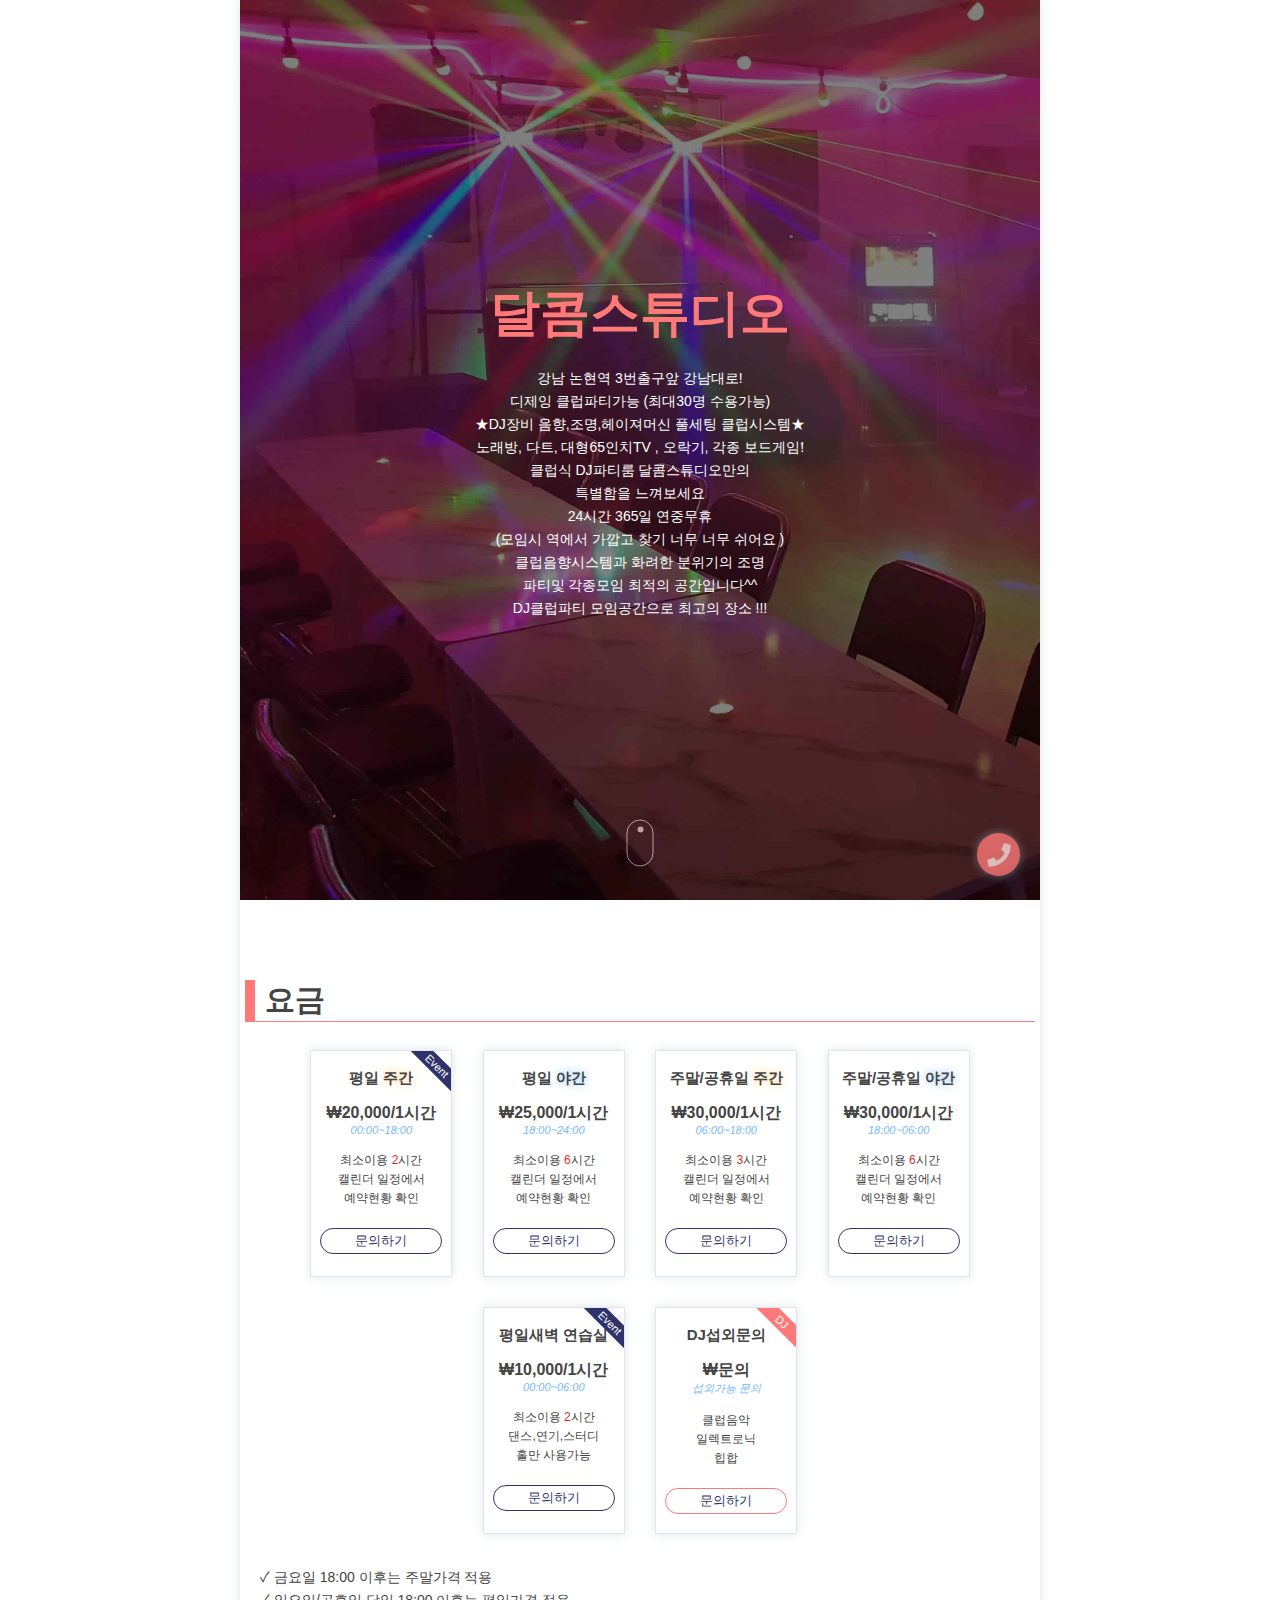
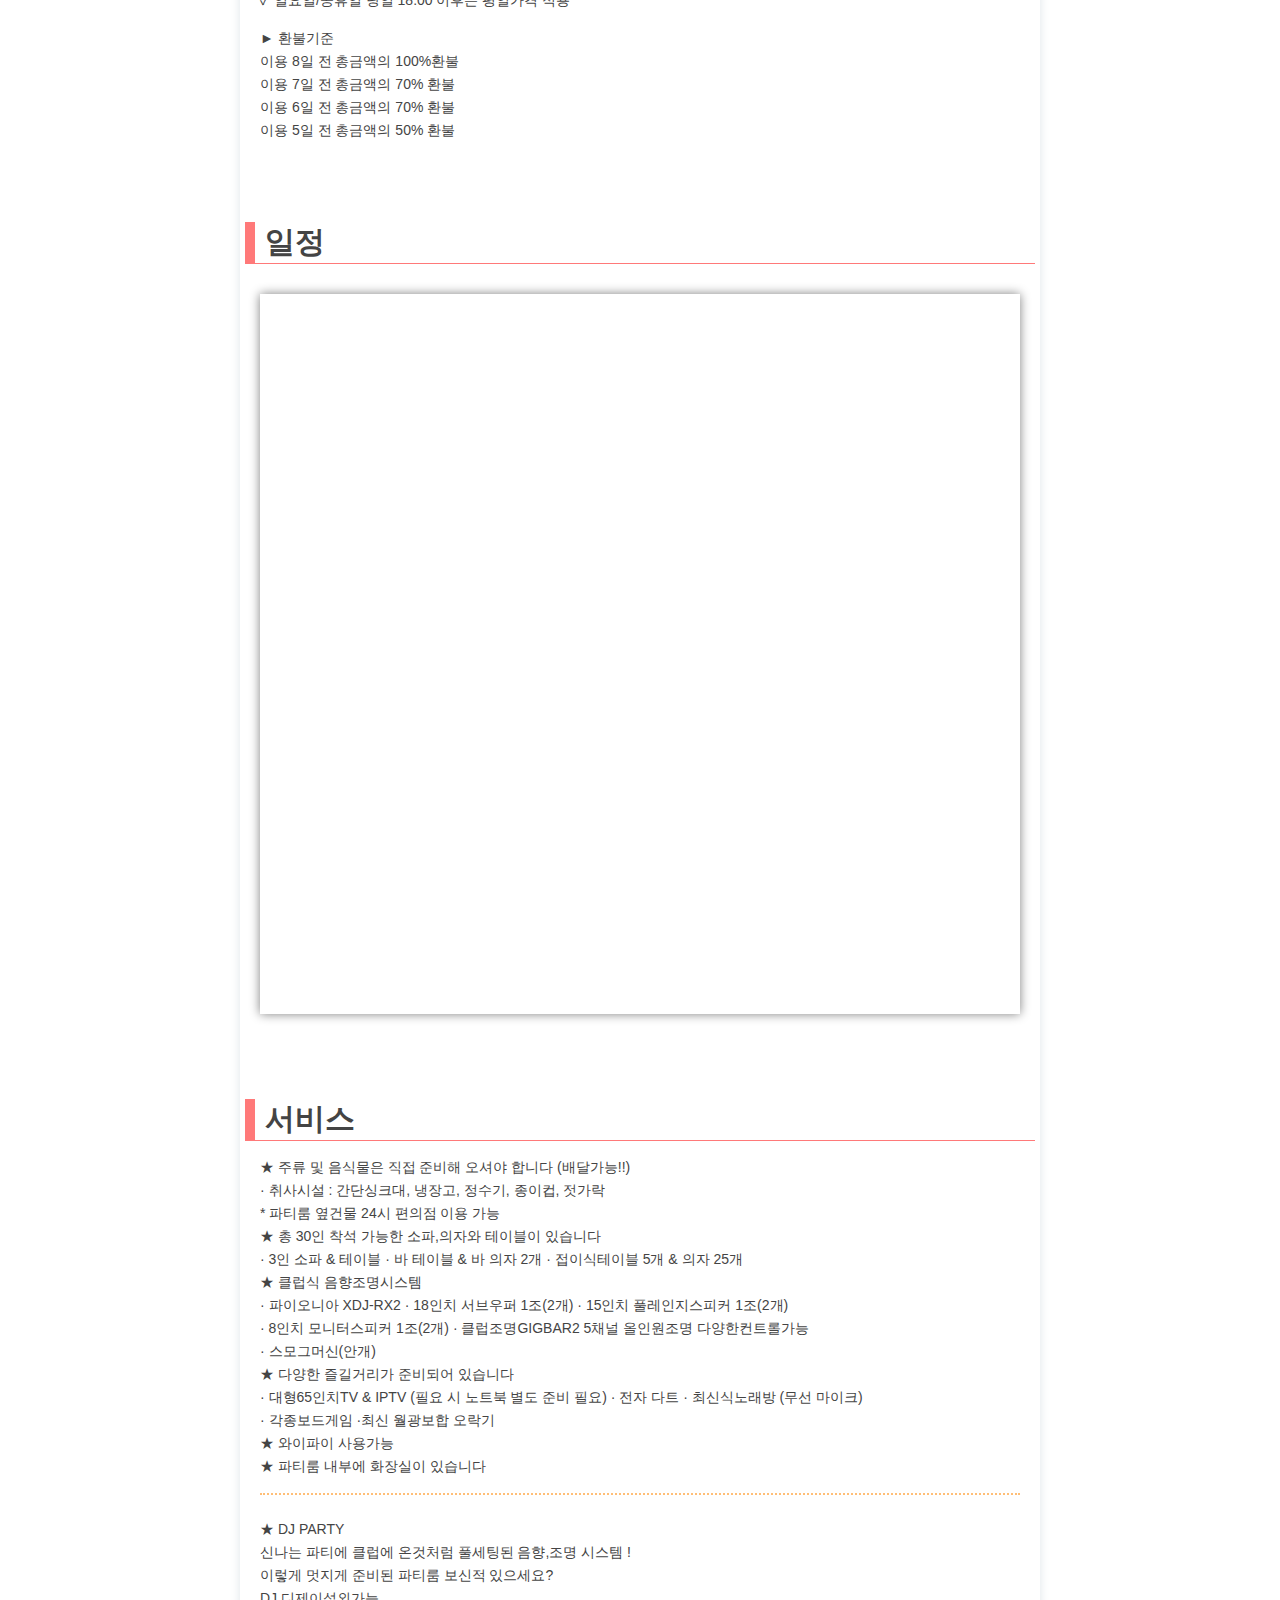
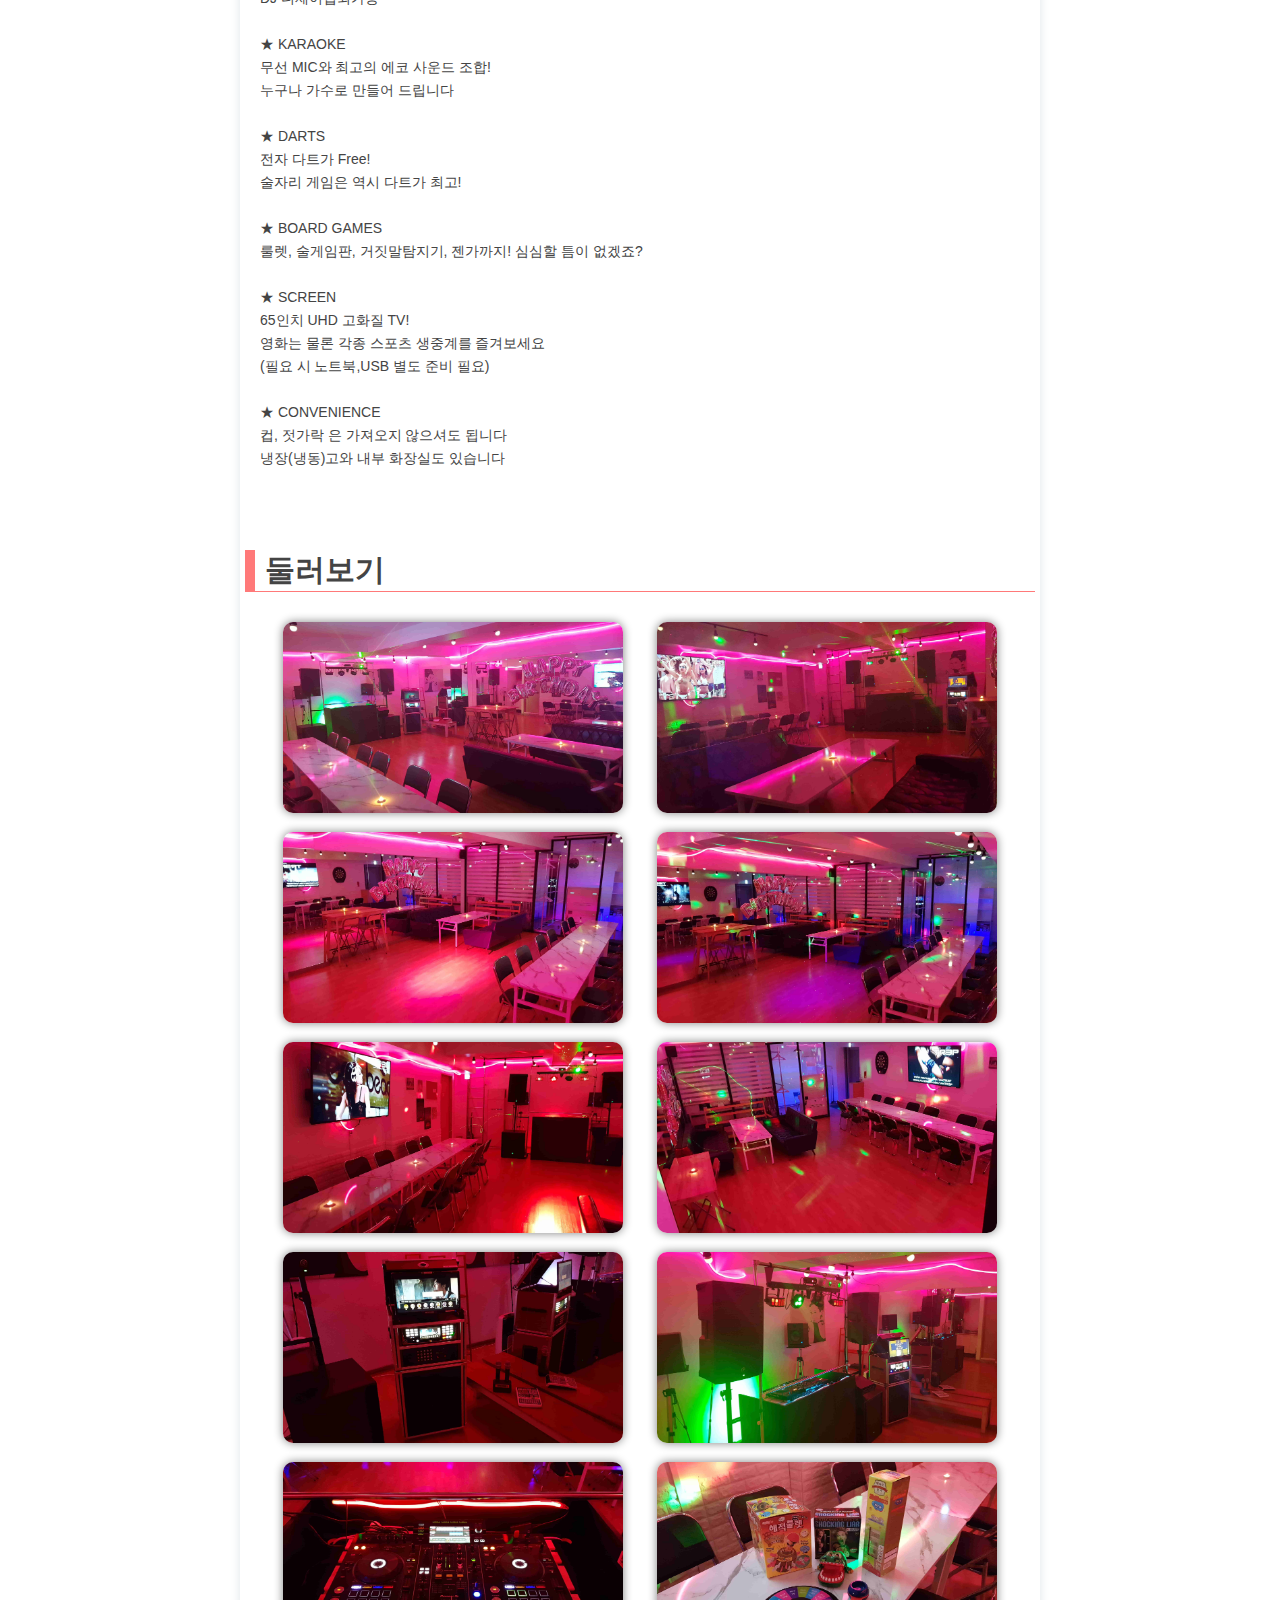
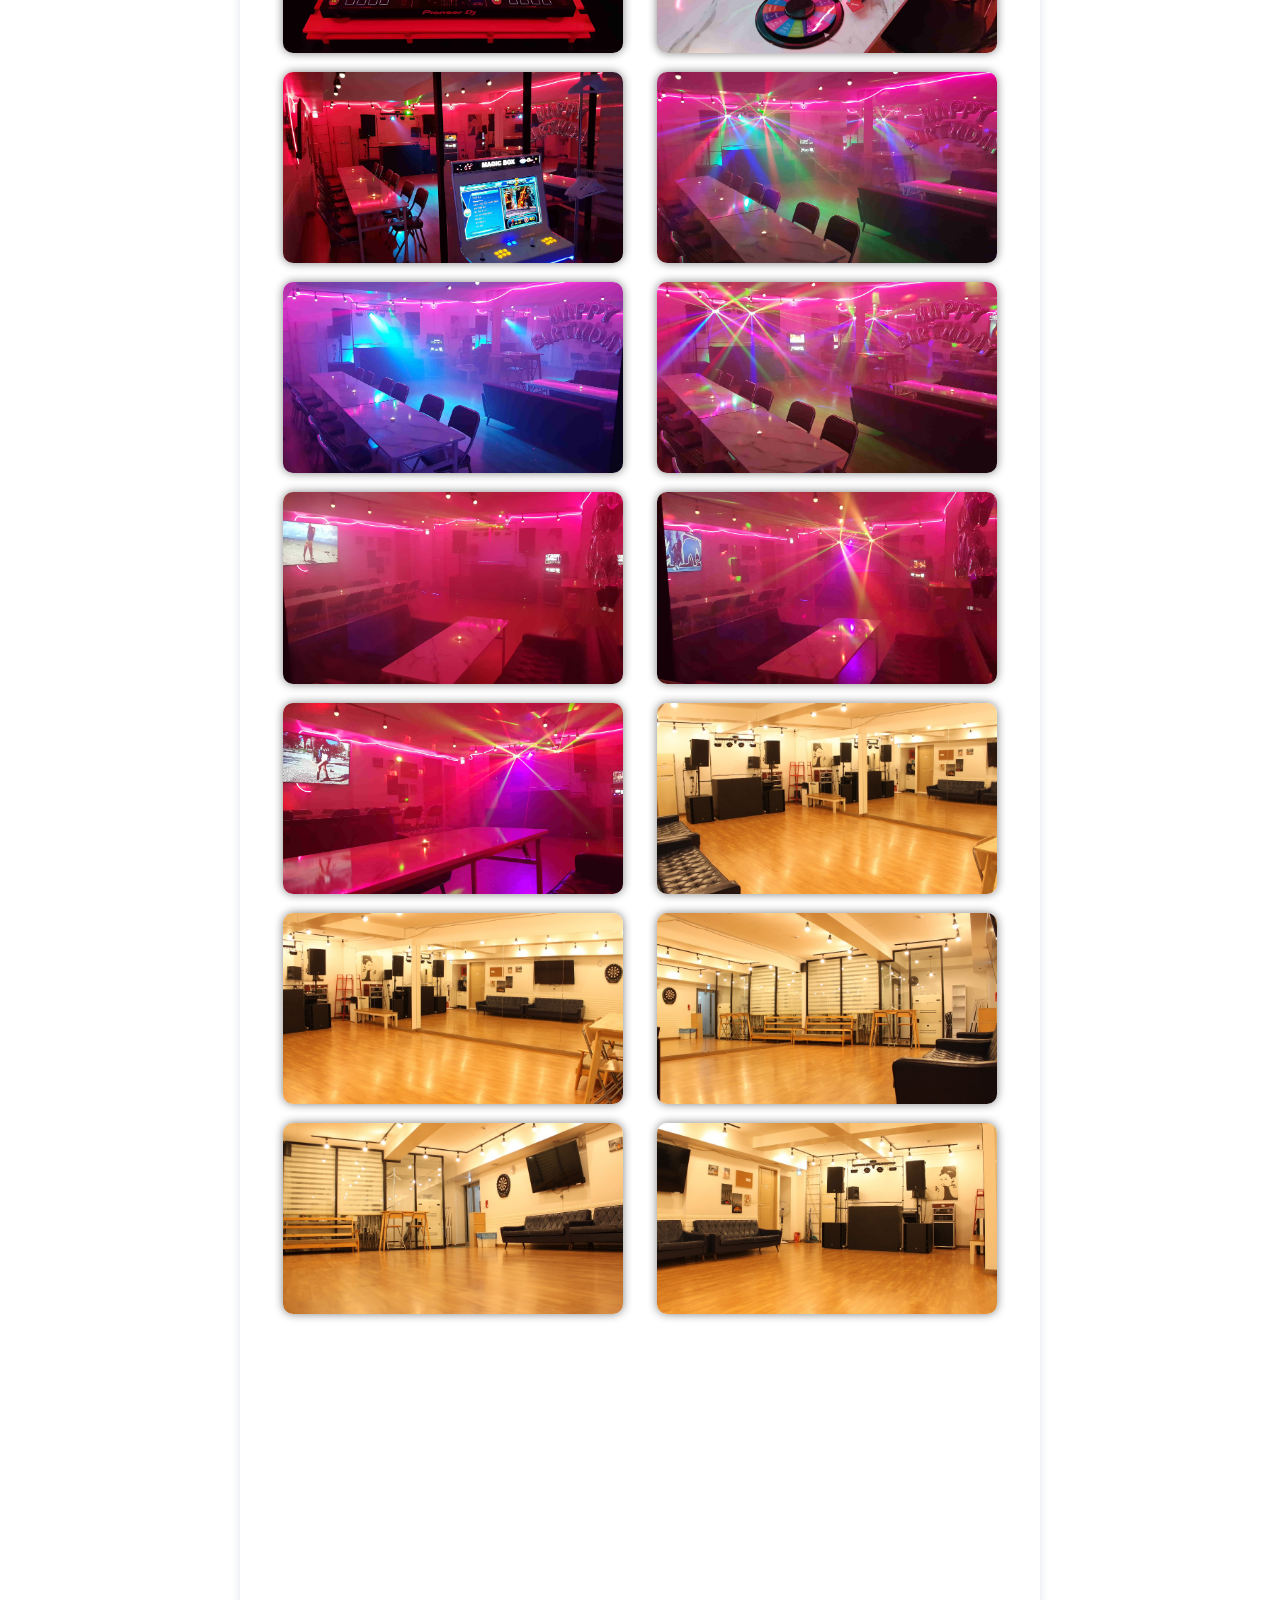
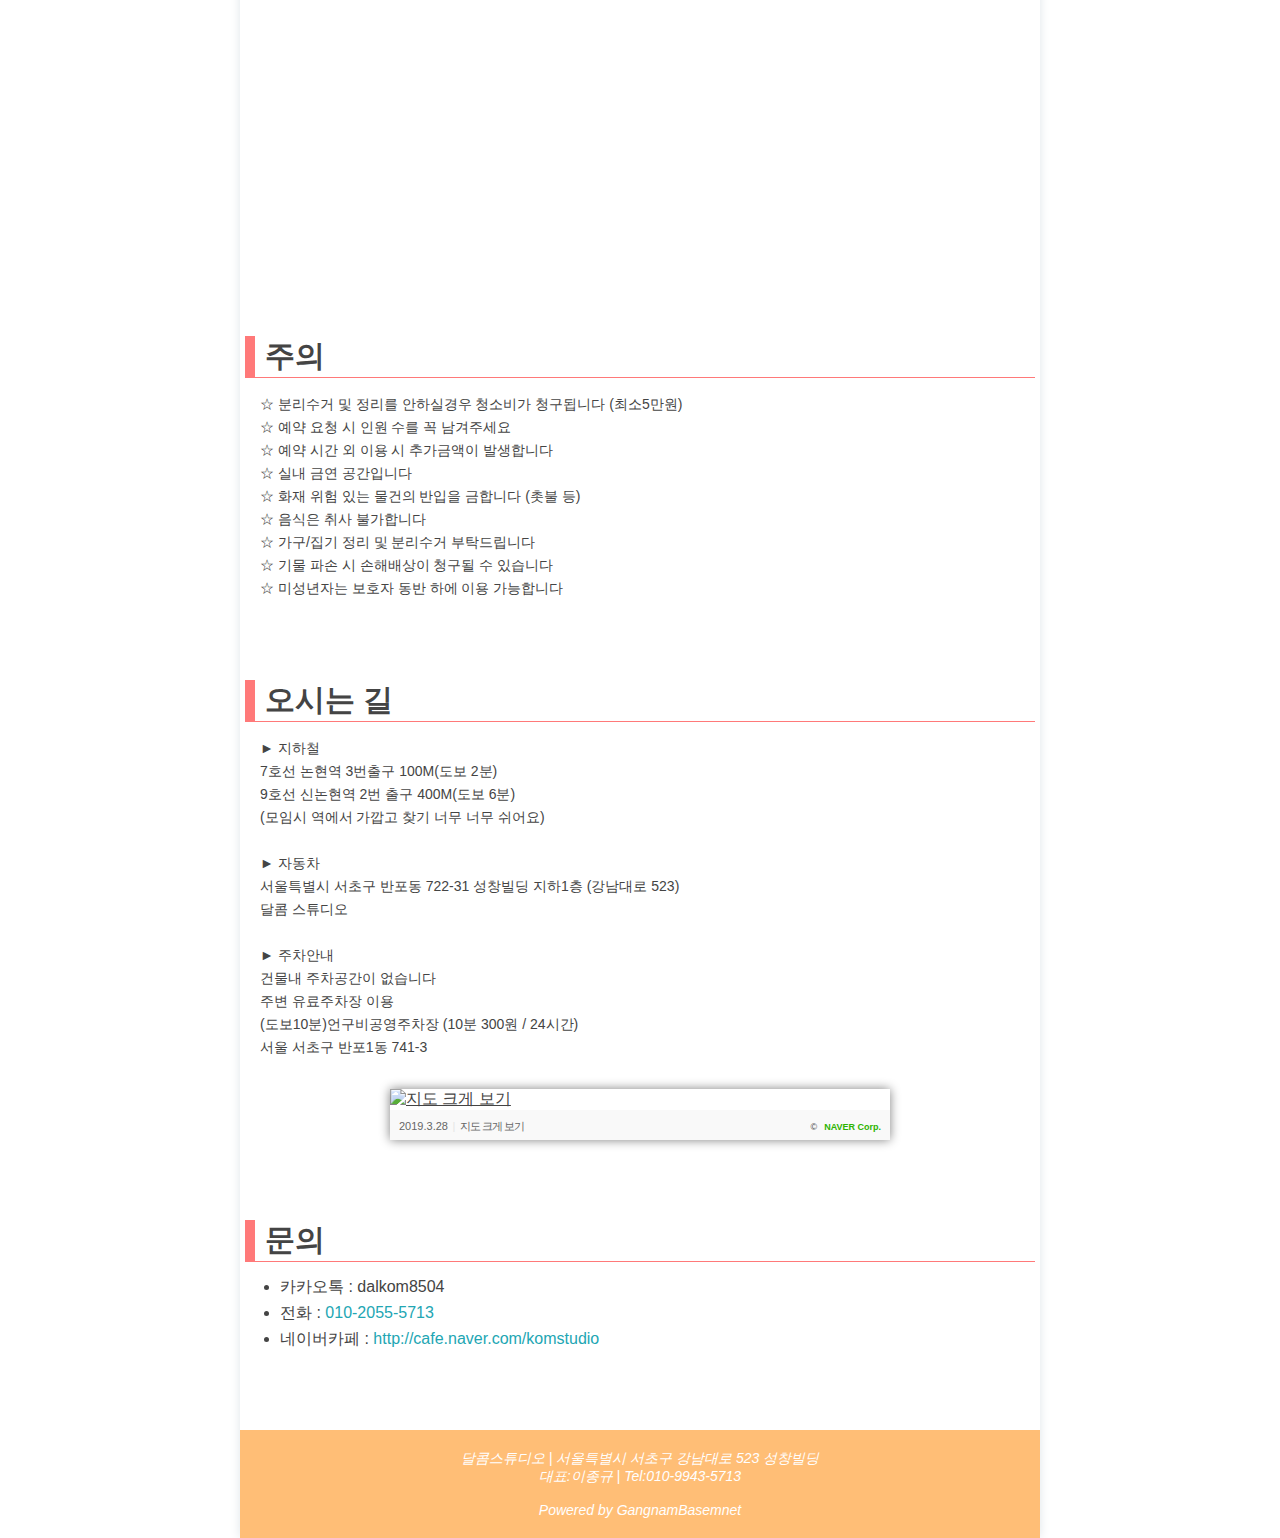
==== commit dde2e17b: "Add files via upload" ====
--- a/index.html
+++ b/index.html
@@ -25,7 +25,16 @@
       <div class="landingPage">
         <div class="pageContent">
           <h1>달콤스튜디오</h1>
-          <p>파티룸, 댄스연습실, 악기연습실, 클럽파티, DJ파티, 방송장소 등 모든 공간대여 전문업체입니다. 연중무휴 24시간 운영하는 달콤스튜디오에서 즐거운추억 만드세요! 시간당 ₩10,000의 저렴한 가격으로 이용하실 수 있습니다. DJ턴테이블과 사이키가 구비되어있어 파티룸으로 손색이 없고, 벽면 전신거울로 댄스연습실로도 충분히 활용가능합니다.</p>
+          <p>강남 논현역 3번출구앞 강남대로!<br>
+              디제잉 클럽파티가능 (최대30명 수용가능)<br>
+              ★DJ장비 음향,조명,헤이져머신 풀세팅 클럽시스템★<br>
+              노래방, 다트, 대형65인치TV , 오락기, 각종 보드게임!<br>
+              클럽식 DJ파티룸 달콤스튜디오만의<br>특별함을 느껴보세요<br>
+              24시간 365일 연중무휴<br>
+              (모임시 역에서 가깝고 찾기 너무 너무 쉬어요 )<br>
+              클럽음향시스템과 화려한 분위기의 조명<br>
+              파티및 각종모임 최적의 공간입니다^^<br>
+              DJ클럽파티 모임공간으로 최고의 장소 !!!</p>
         </div>
         <div class="mouse">
           <div class="moveDot"></div>
@@ -36,18 +45,6 @@
       </div>
     </header>
     <article>
-      <h1>달콤스튜디오</h1>
-      <p>강남 논현역 3번출구앞 강남대로!<br>
-          디제잉 클럽파티가능 (최대30명 수용가능)<br>
-          ★DJ장비 음향,조명,헤이져머신 풀세팅 클럽시스템★<br>
-          노래방, 다트, 대형65인치TV , 오락기, 각종 보드게임!<br>
-          클럽식 DJ파티룸 달콤스튜디오 만의 특별함을 느껴보세요<br>
-          24시간 365일 연중무휴<br>
-          (모임시 역에서 가깝고 찾기 너무 너무 쉬어요 )<br>
-          클럽음향시스템과 화려한 분위기의 조명<br>
-          파티및 각종모임 최적의 공간입니다^^<br>
-          DJ클럽파티 모임공간으로 최고의 장소 !!!</p>
-
       <h2>요금</h2>
       <div class="priceContainers" style="border:none;">
         <div class="priceContainer" id="LabelPositionRelative">
--- a/master.css
+++ b/master.css
@@ -135,7 +135,8 @@
 }
 header p{
   color: #fff;
-  text-align: justify;
+  text-align: center;
+  font-size: 14px;
 }
 .mouse{
   width: 25px;
@@ -250,8 +251,8 @@
 article h2{
   margin: 80px 5px 0 5px;
   font-size: 30px;
-  border-left: 10px solid #ffbe76;
-  border-bottom: 1px solid #ffbe76;
+  border-left: 10px solid #ff7979;
+  border-bottom: 1px solid #ff7979;
   padding-left: 10px;
 }
 article p{
@@ -458,10 +459,32 @@
 
 
 /* medai query */
-@media (min-width: 320px) {
+@media (max-width: 320px) {
   .imagesContainers > div{
     width: 80%;
-    height:
+  }
+  header h1{
+    font-size: 40px;
+  }
+  header p{
+    font-size: 12px;
+  }
+  footer{
+    font-size: 12px;
+  }
+  article p{
+    font-size: 12px;
+  }
+  .contactUl{
+    font-size: 12px;
+  }
+}
+@media (min-width: 321px) {
+  .imagesContainers > div{
+    width: 80%;
+  }
+  header h1{
+    font-size: 50px;
   }
 }
 @media (min-width:800px) {
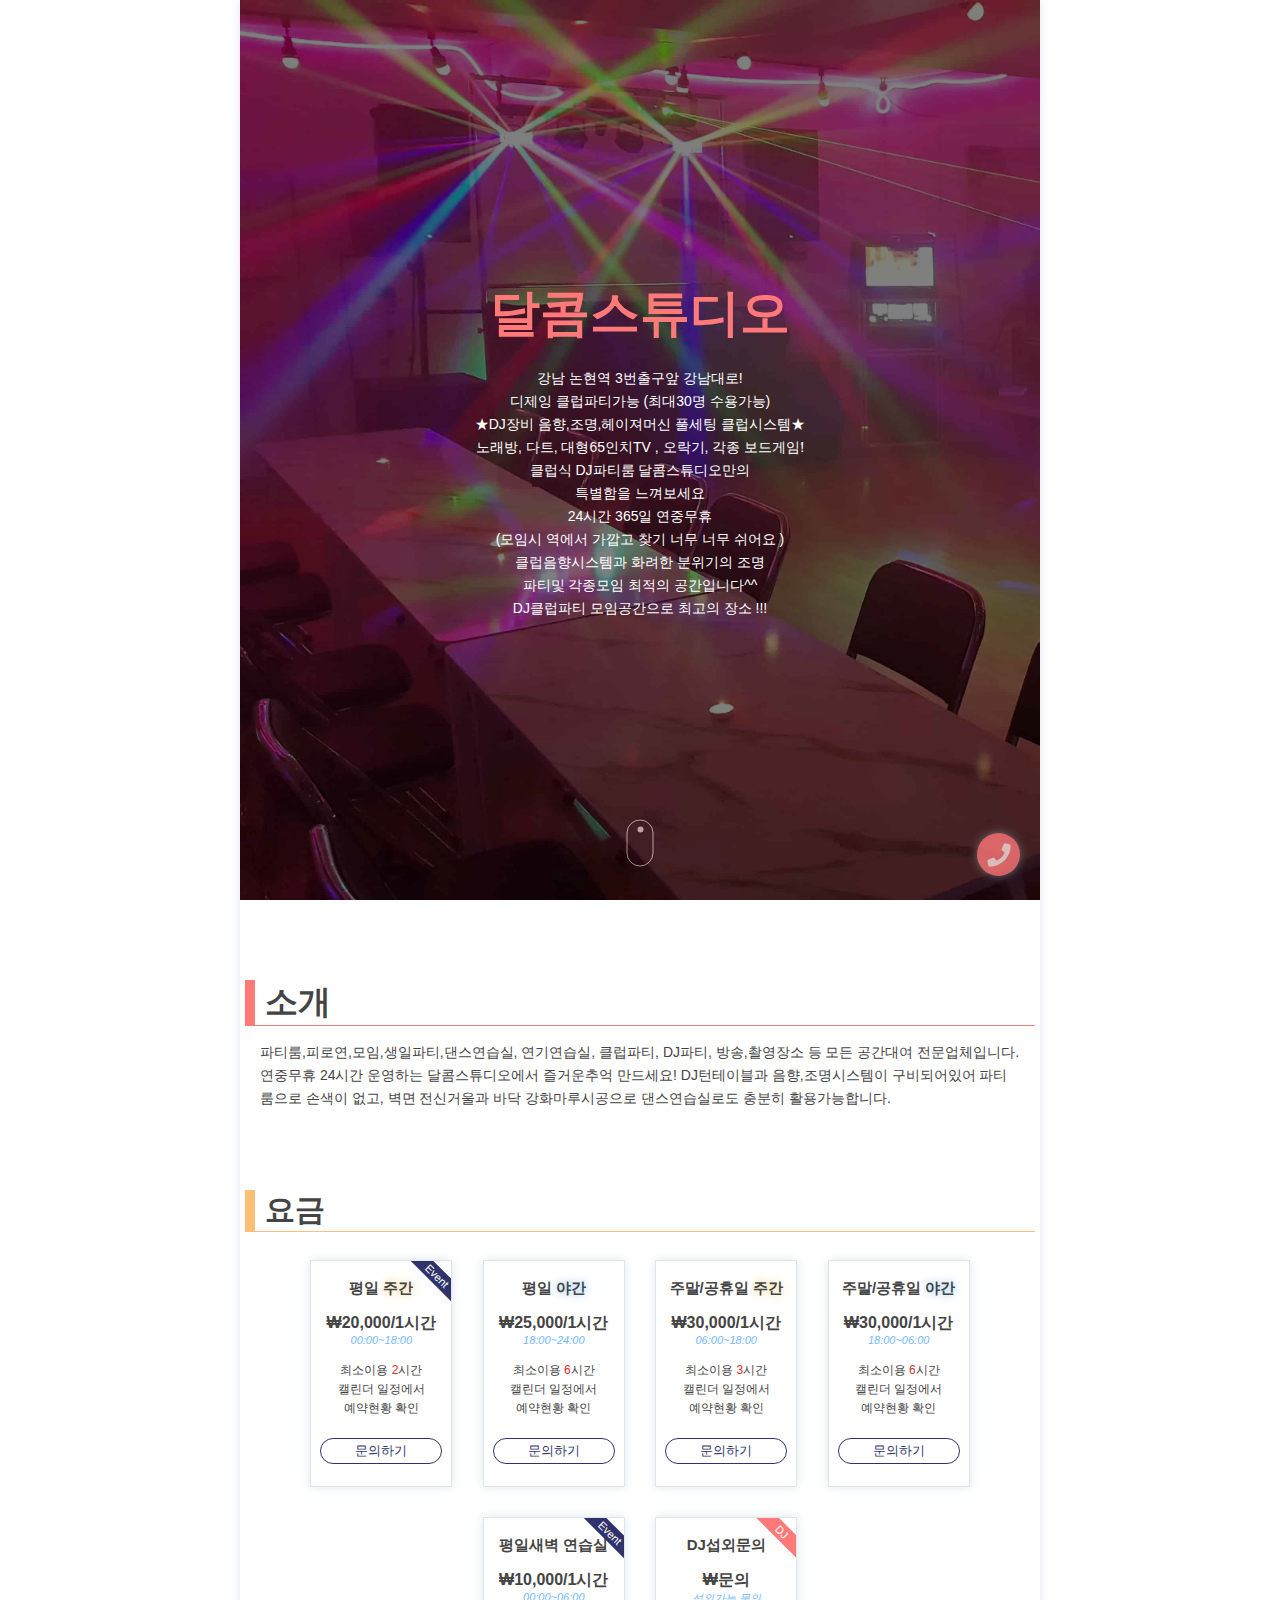
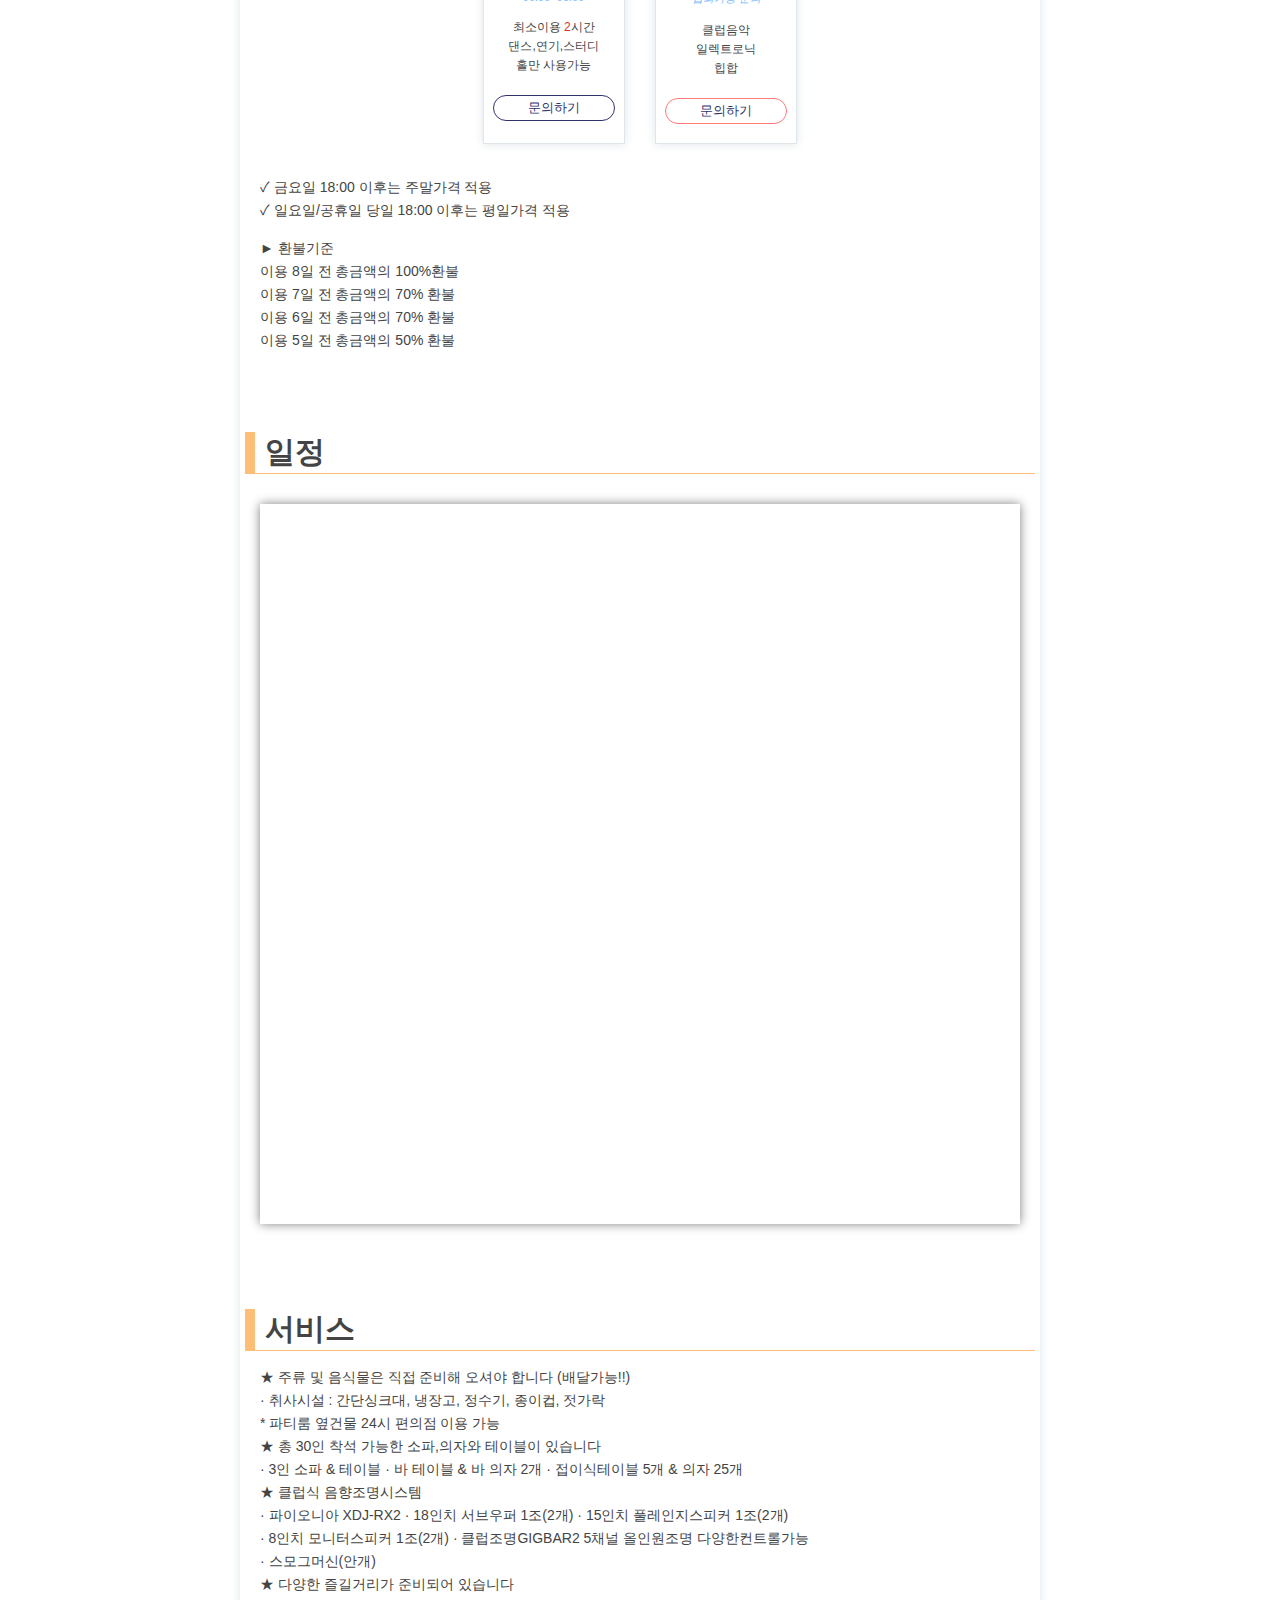
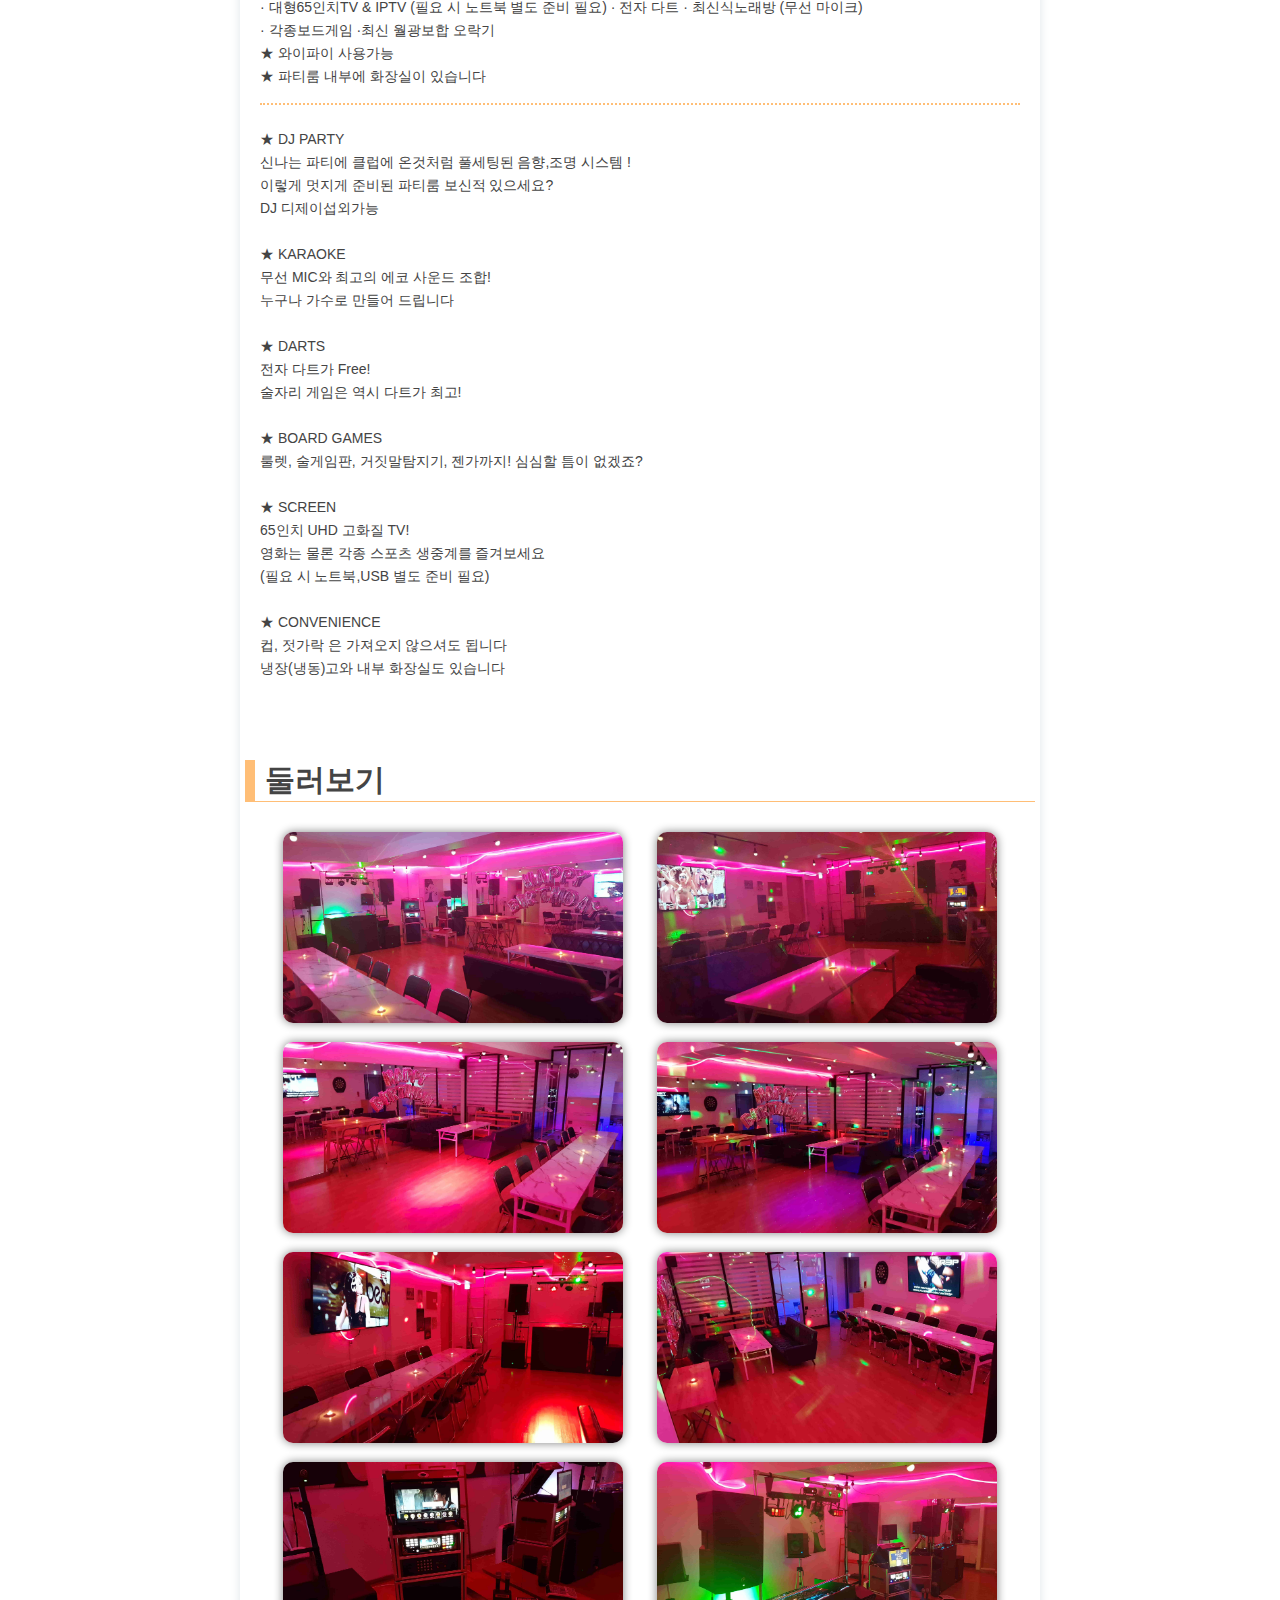
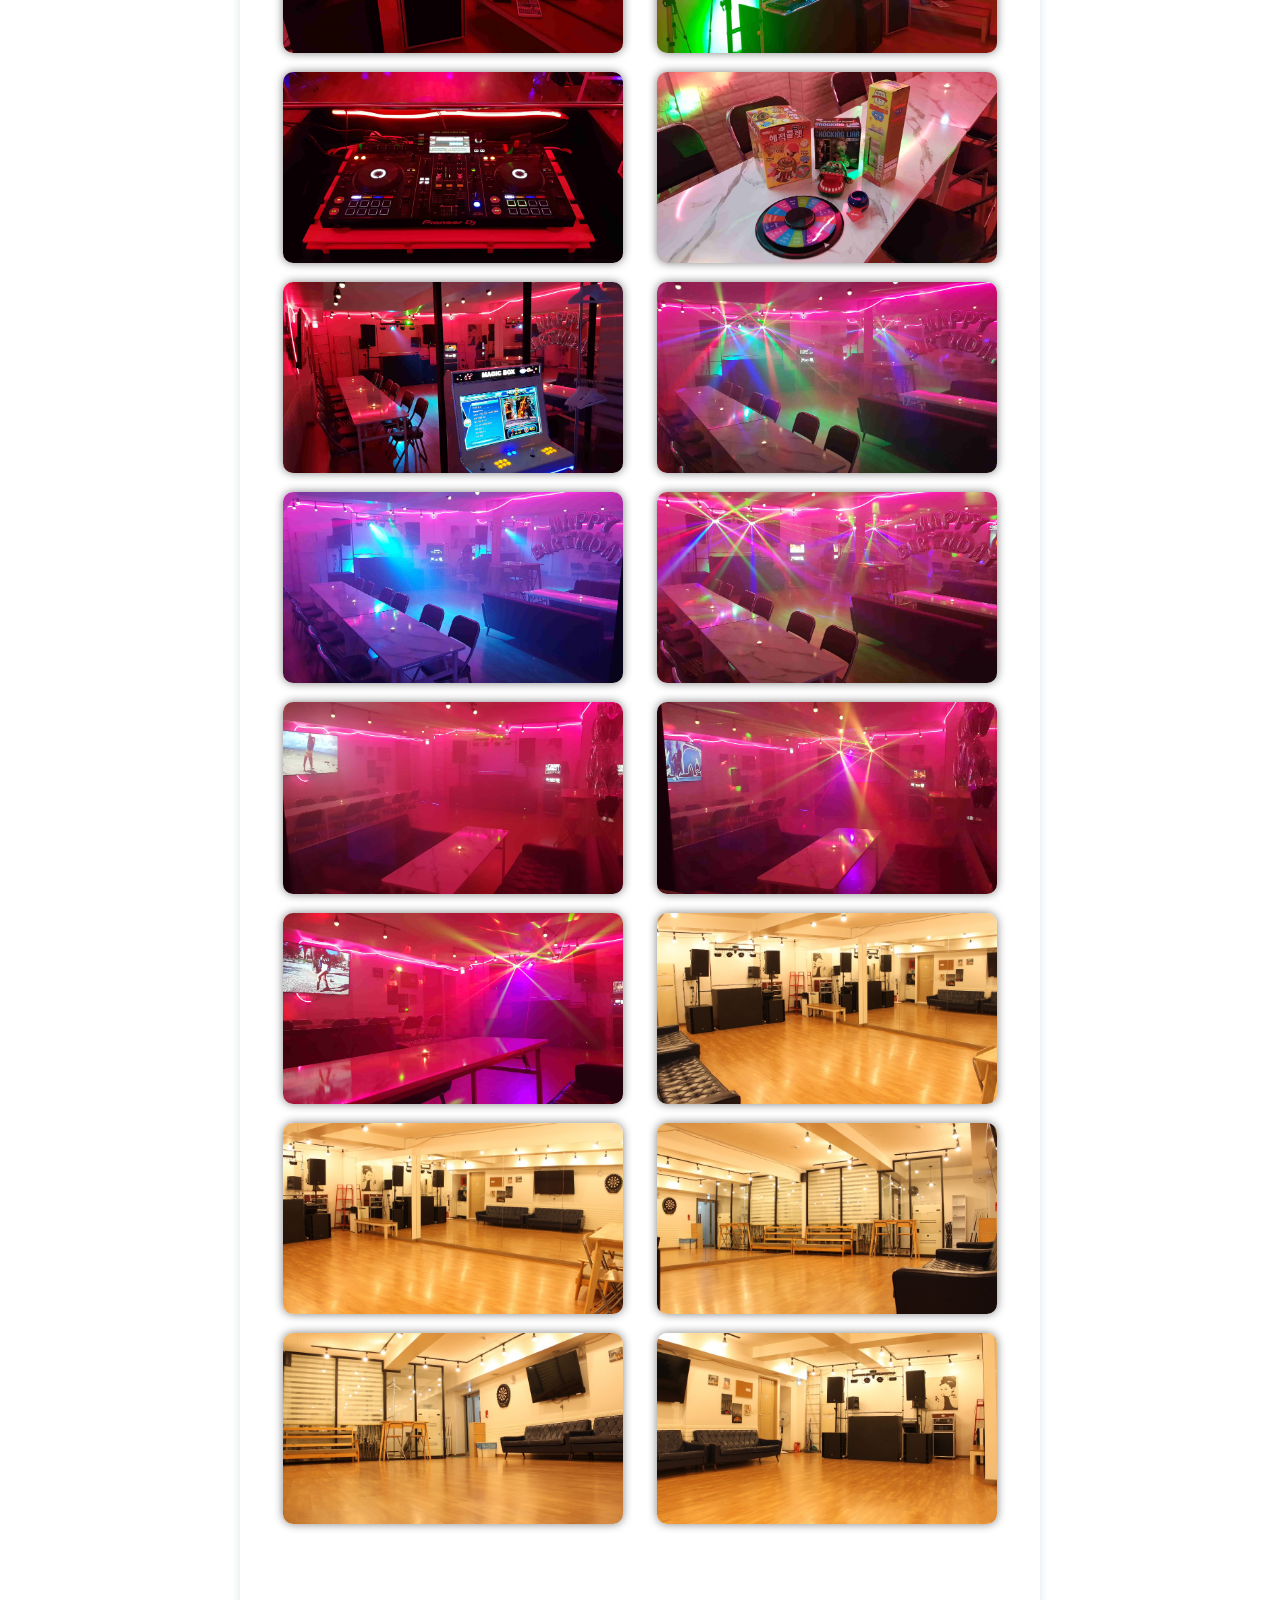
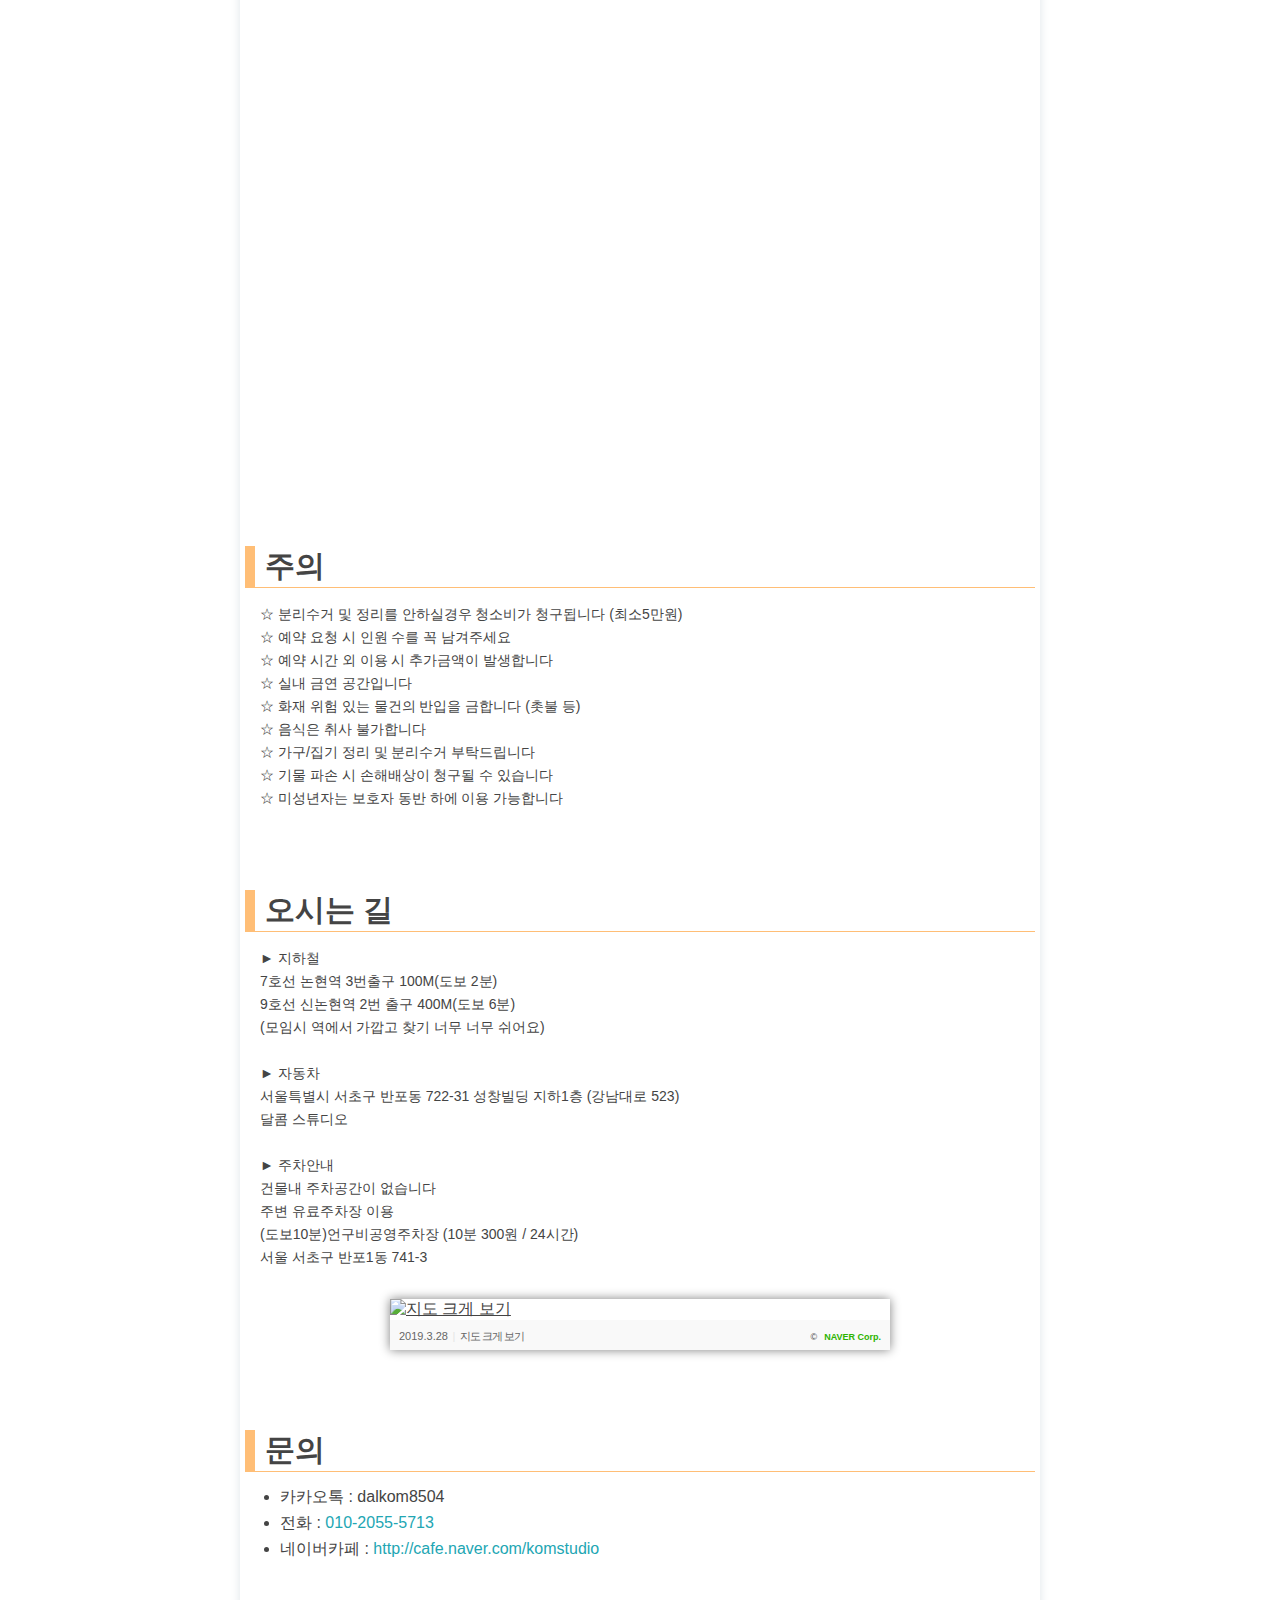
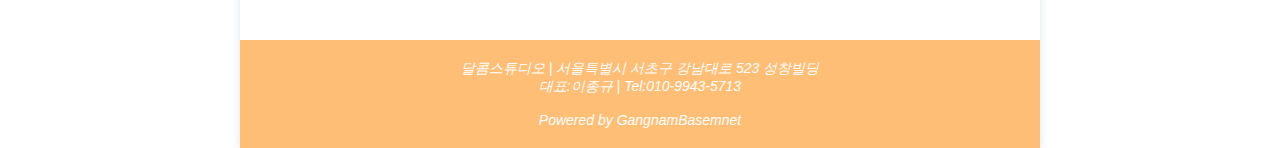
==== commit 5f807564: "Add files via upload" ====
--- a/index.html
+++ b/index.html
@@ -45,6 +45,9 @@
       </div>
     </header>
     <article>
+      <h1>소개</h1>
+      <p>파티룸,피로연,모임,생일파티,댄스연습실, 연기연습실, 클럽파티, DJ파티, 방송,촬영장소 등 모든 공간대여 전문업체입니다.
+      연중무휴 24시간 운영하는 달콤스튜디오에서 즐거운추억 만드세요! DJ턴테이블과 음향,조명시스템이 구비되어있어 파티룸으로 손색이 없고, 벽면 전신거울과 바닥 강화마루시공으로 댄스연습실로도 충분히 활용가능합니다.</p>
       <h2>요금</h2>
       <div class="priceContainers" style="border:none;">
         <div class="priceContainer" id="LabelPositionRelative">
--- a/master.css
+++ b/master.css
@@ -243,7 +243,7 @@
 }
 article h1{
   margin: 80px 5px 0 5px;
-  font-size: 40px;
+  font-size: 33px;
   border-left: 10px solid #ff7979;
   border-bottom: 1px solid #ff7979;
   padding-left: 10px;
@@ -251,8 +251,8 @@
 article h2{
   margin: 80px 5px 0 5px;
   font-size: 30px;
-  border-left: 10px solid #ff7979;
-  border-bottom: 1px solid #ff7979;
+  border-left: 10px solid #ffbe76;
+  border-bottom: 1px solid #ffbe76;
   padding-left: 10px;
 }
 article p{
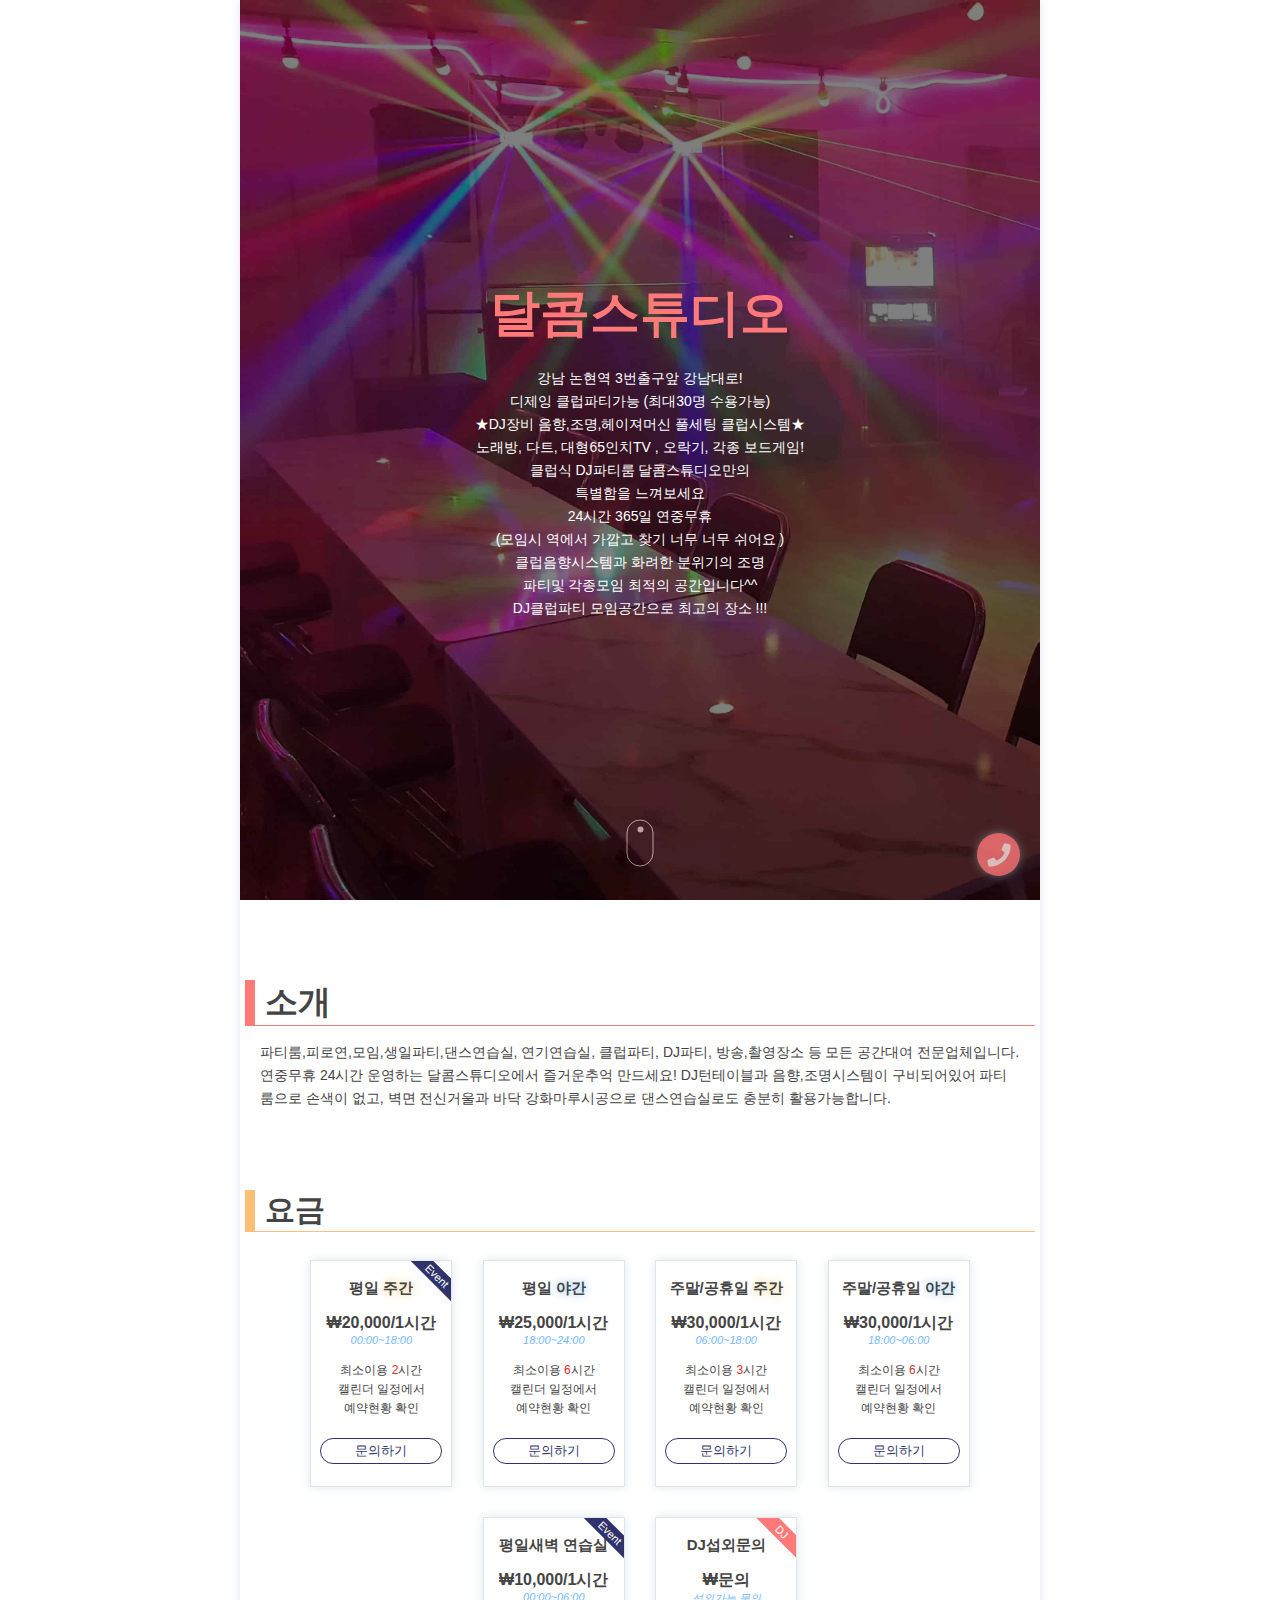
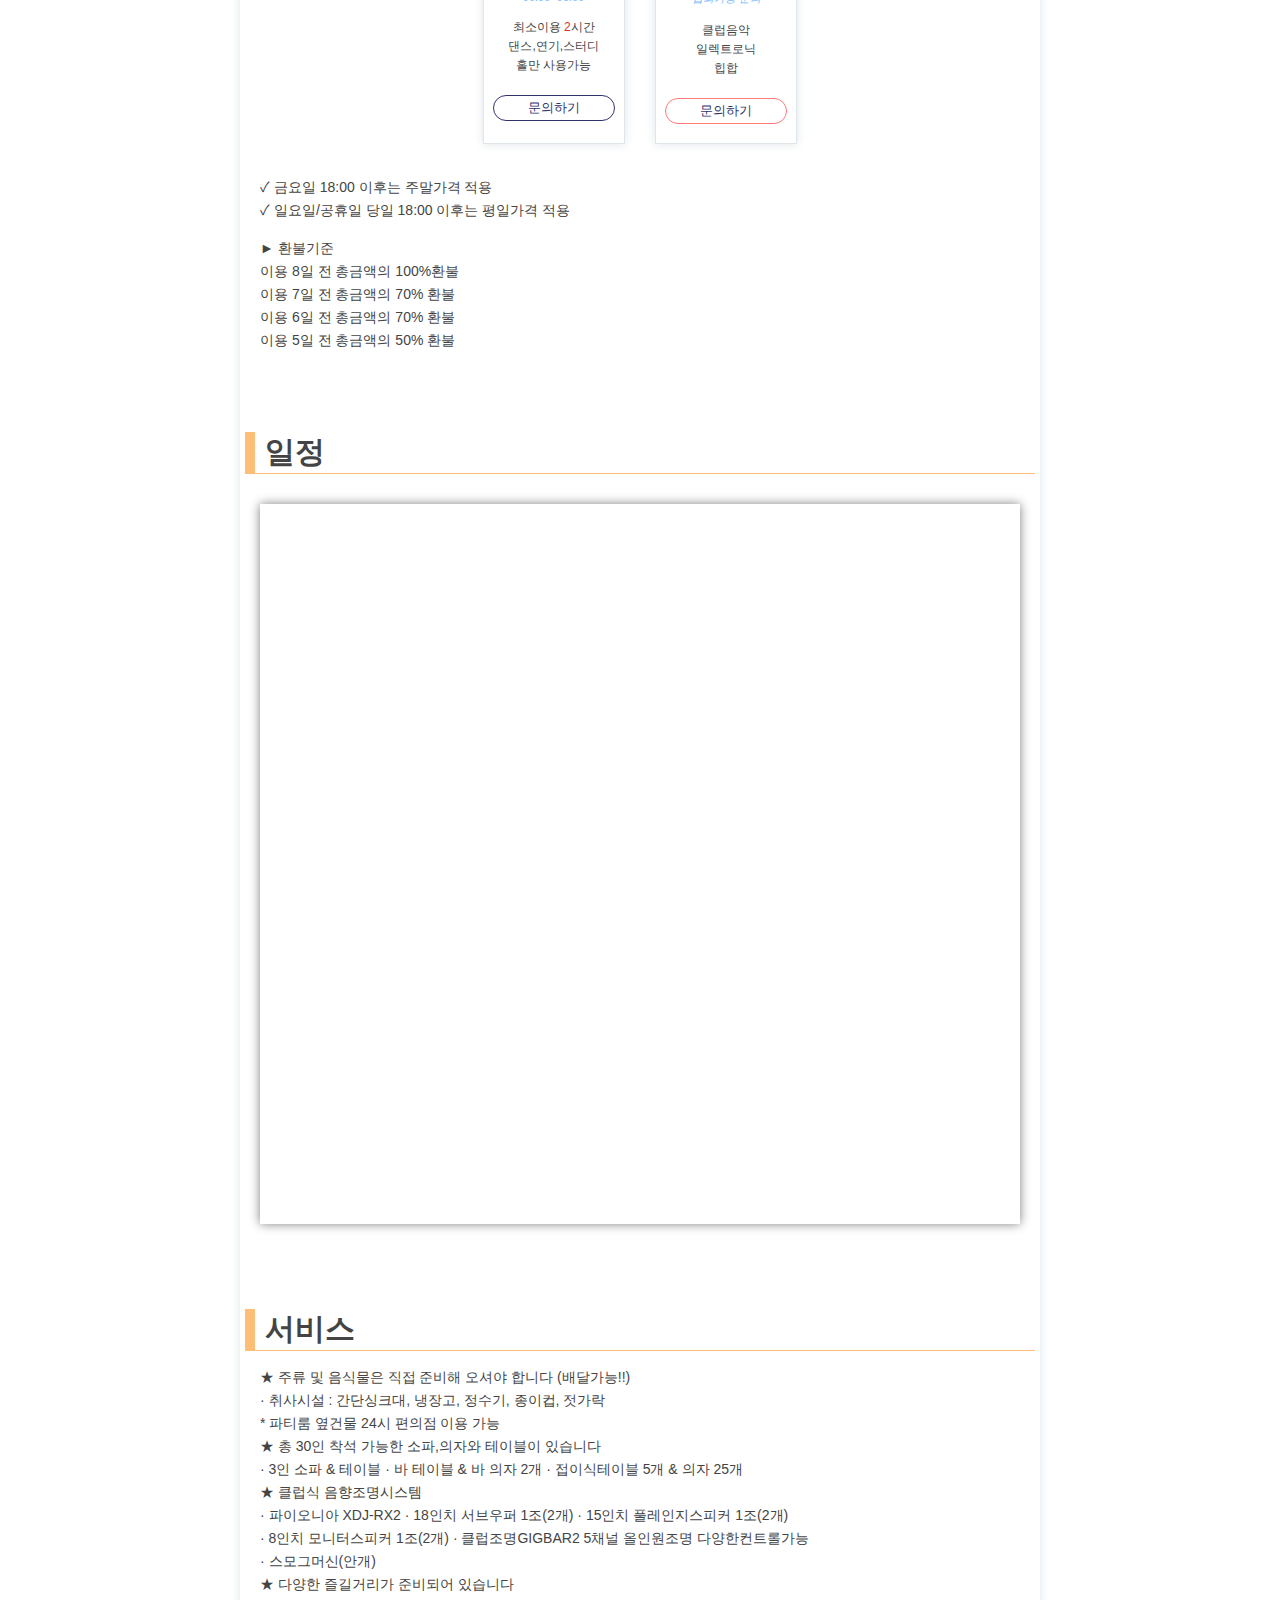
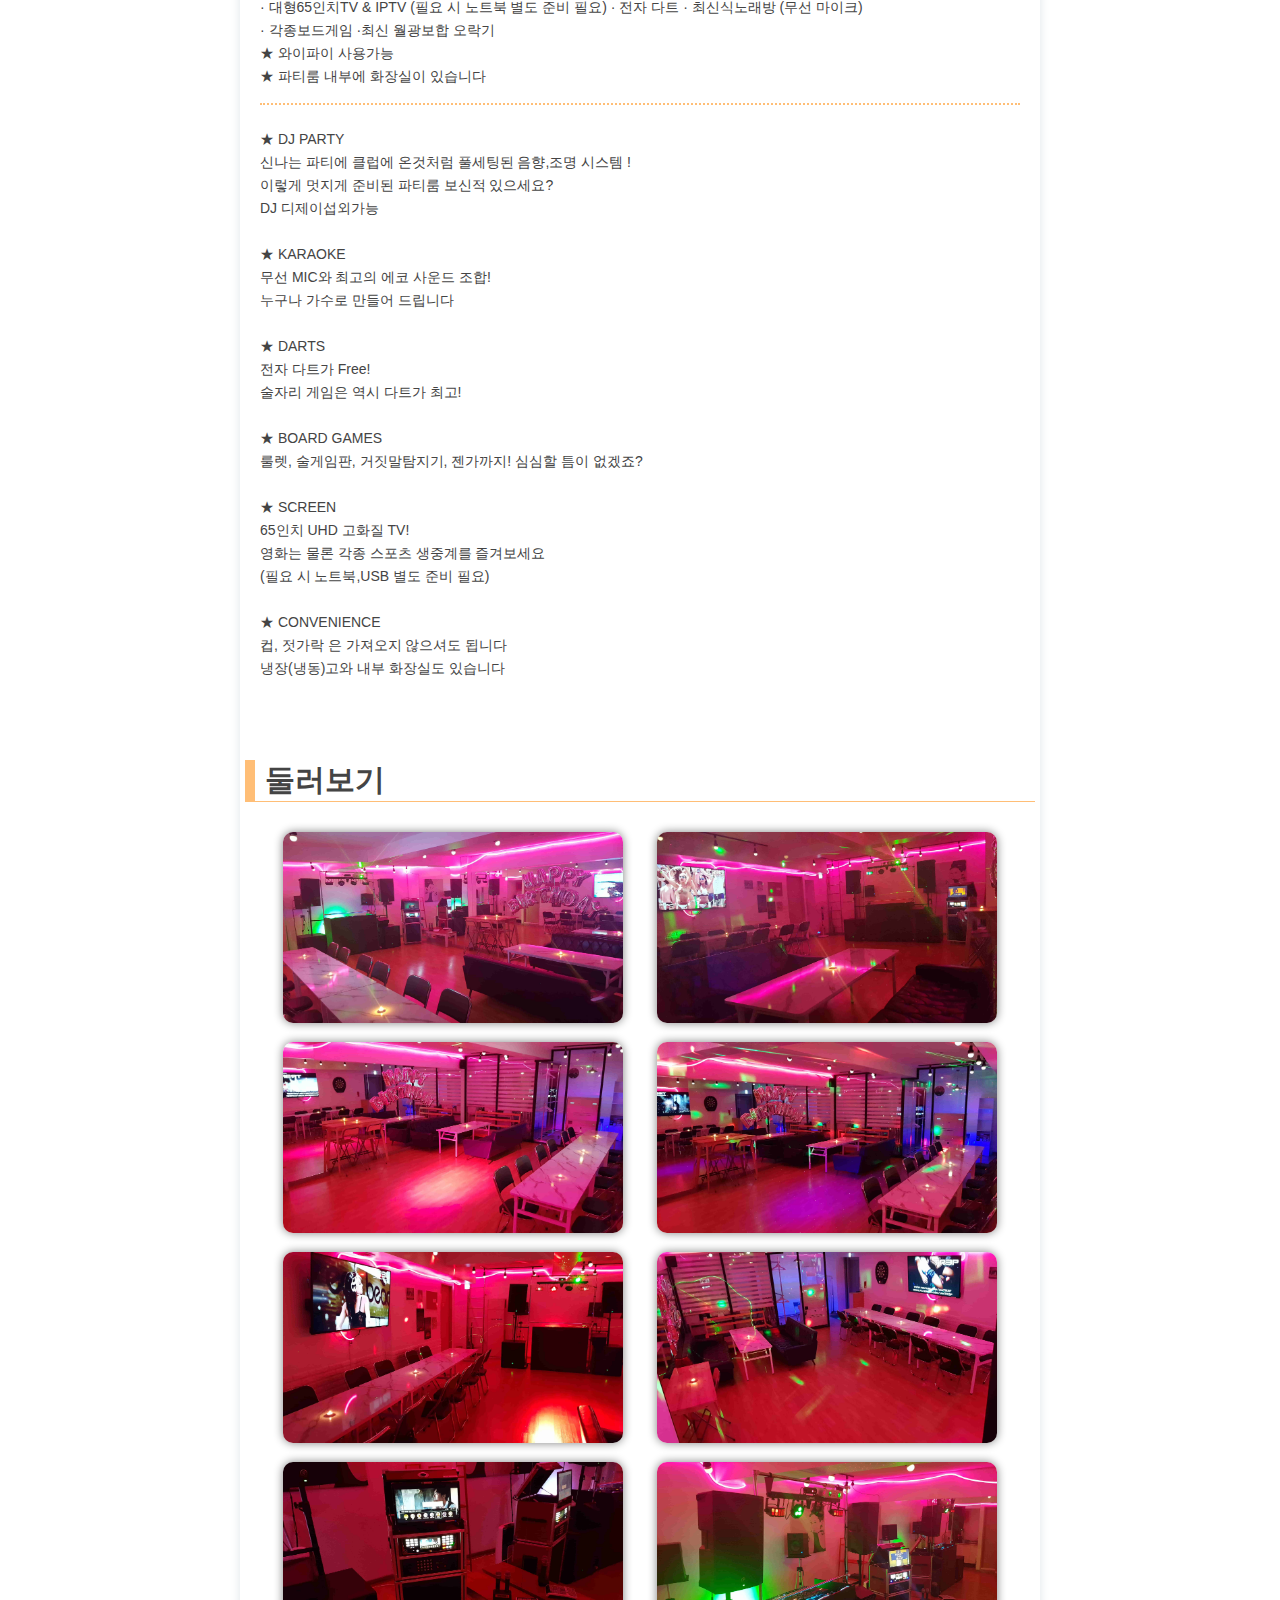
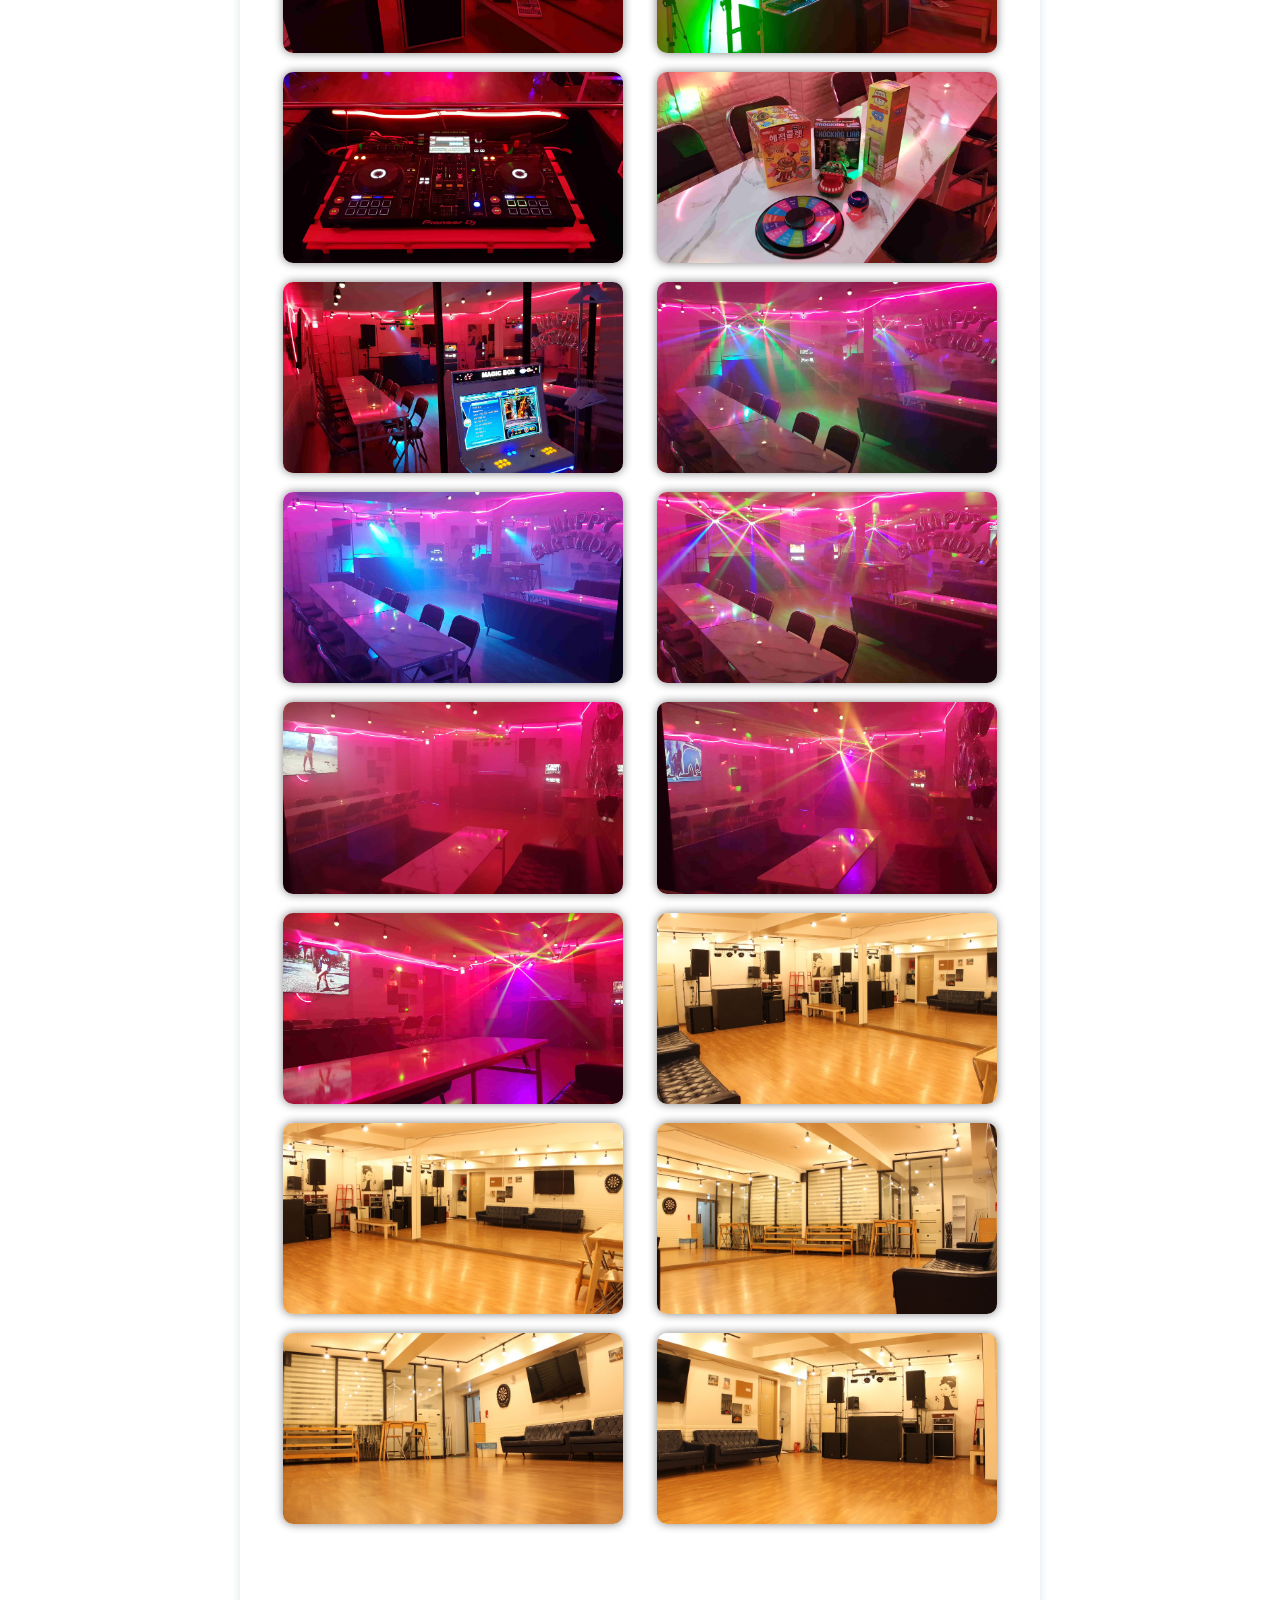
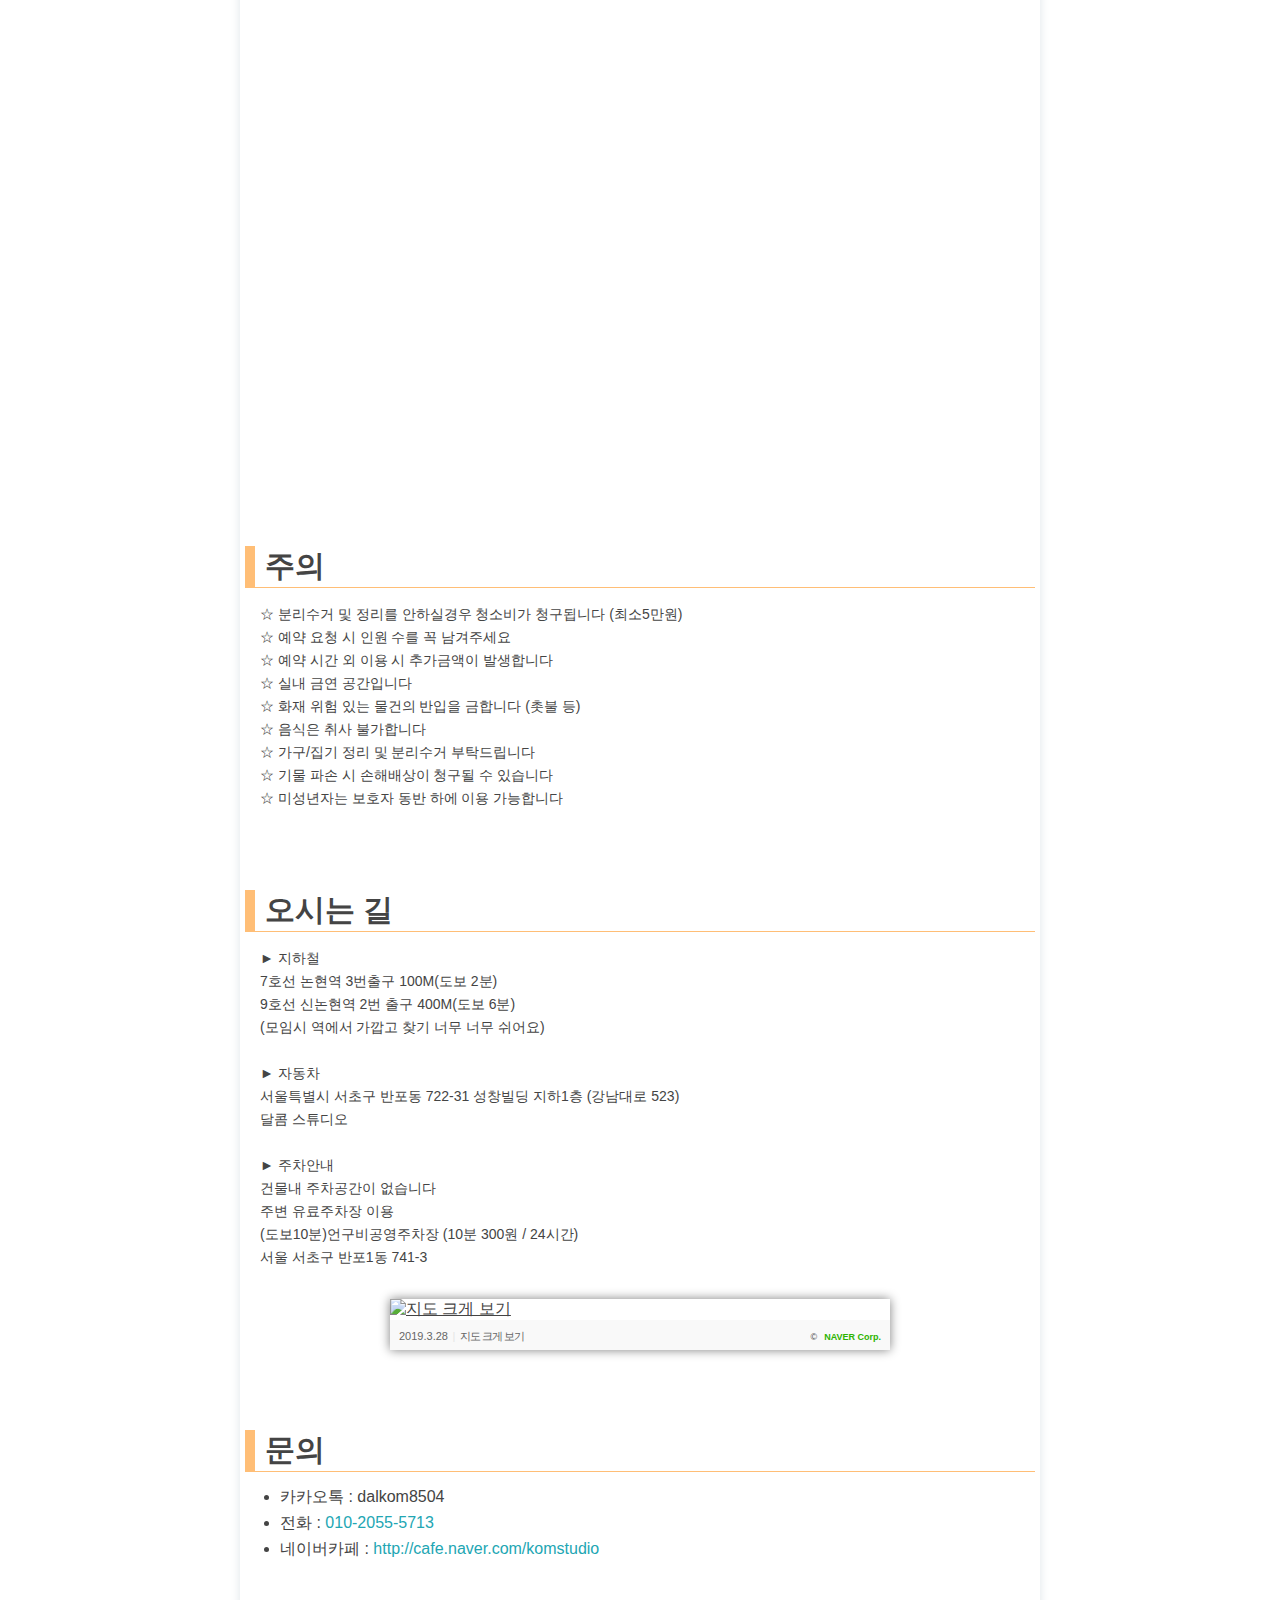
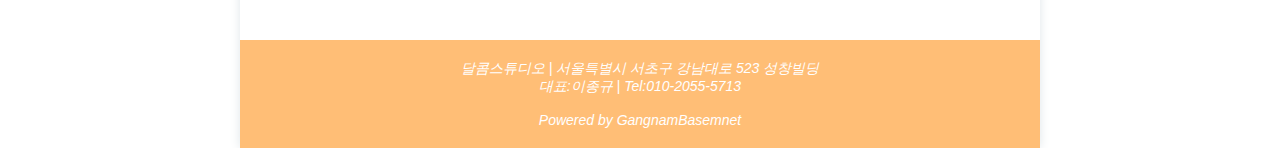
==== commit 96b4fe52: "Add files via upload" ====
--- a/index.html
+++ b/index.html
@@ -313,7 +313,7 @@
 
     <footer>
       달콤스튜디오 | 서울특별시 서초구 강남대로 523 성창빌딩<br>
-      대표:이종규 | Tel:010-9943-5713<br><br>
+      대표:이종규 | Tel:010-2055-5713<br><br>
       Powered by GangnamBasemnet
     </footer>
   </body>
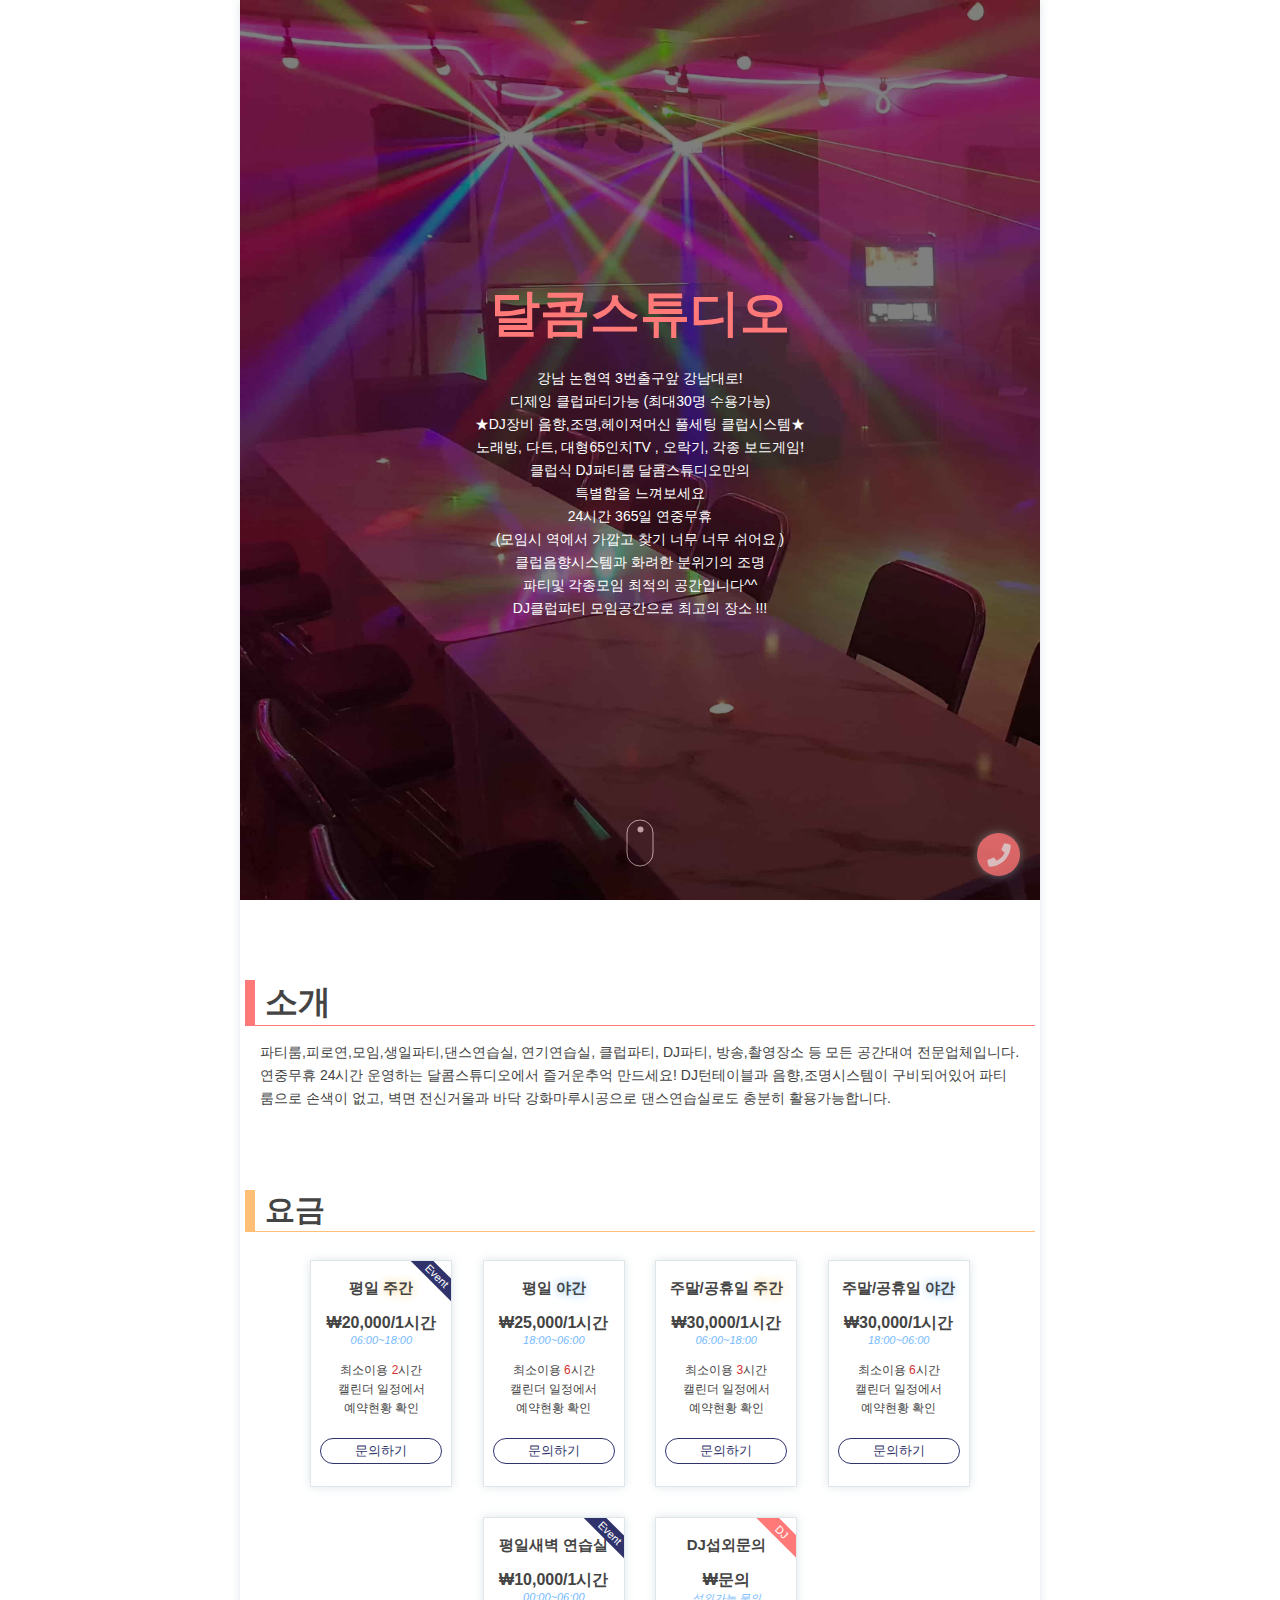
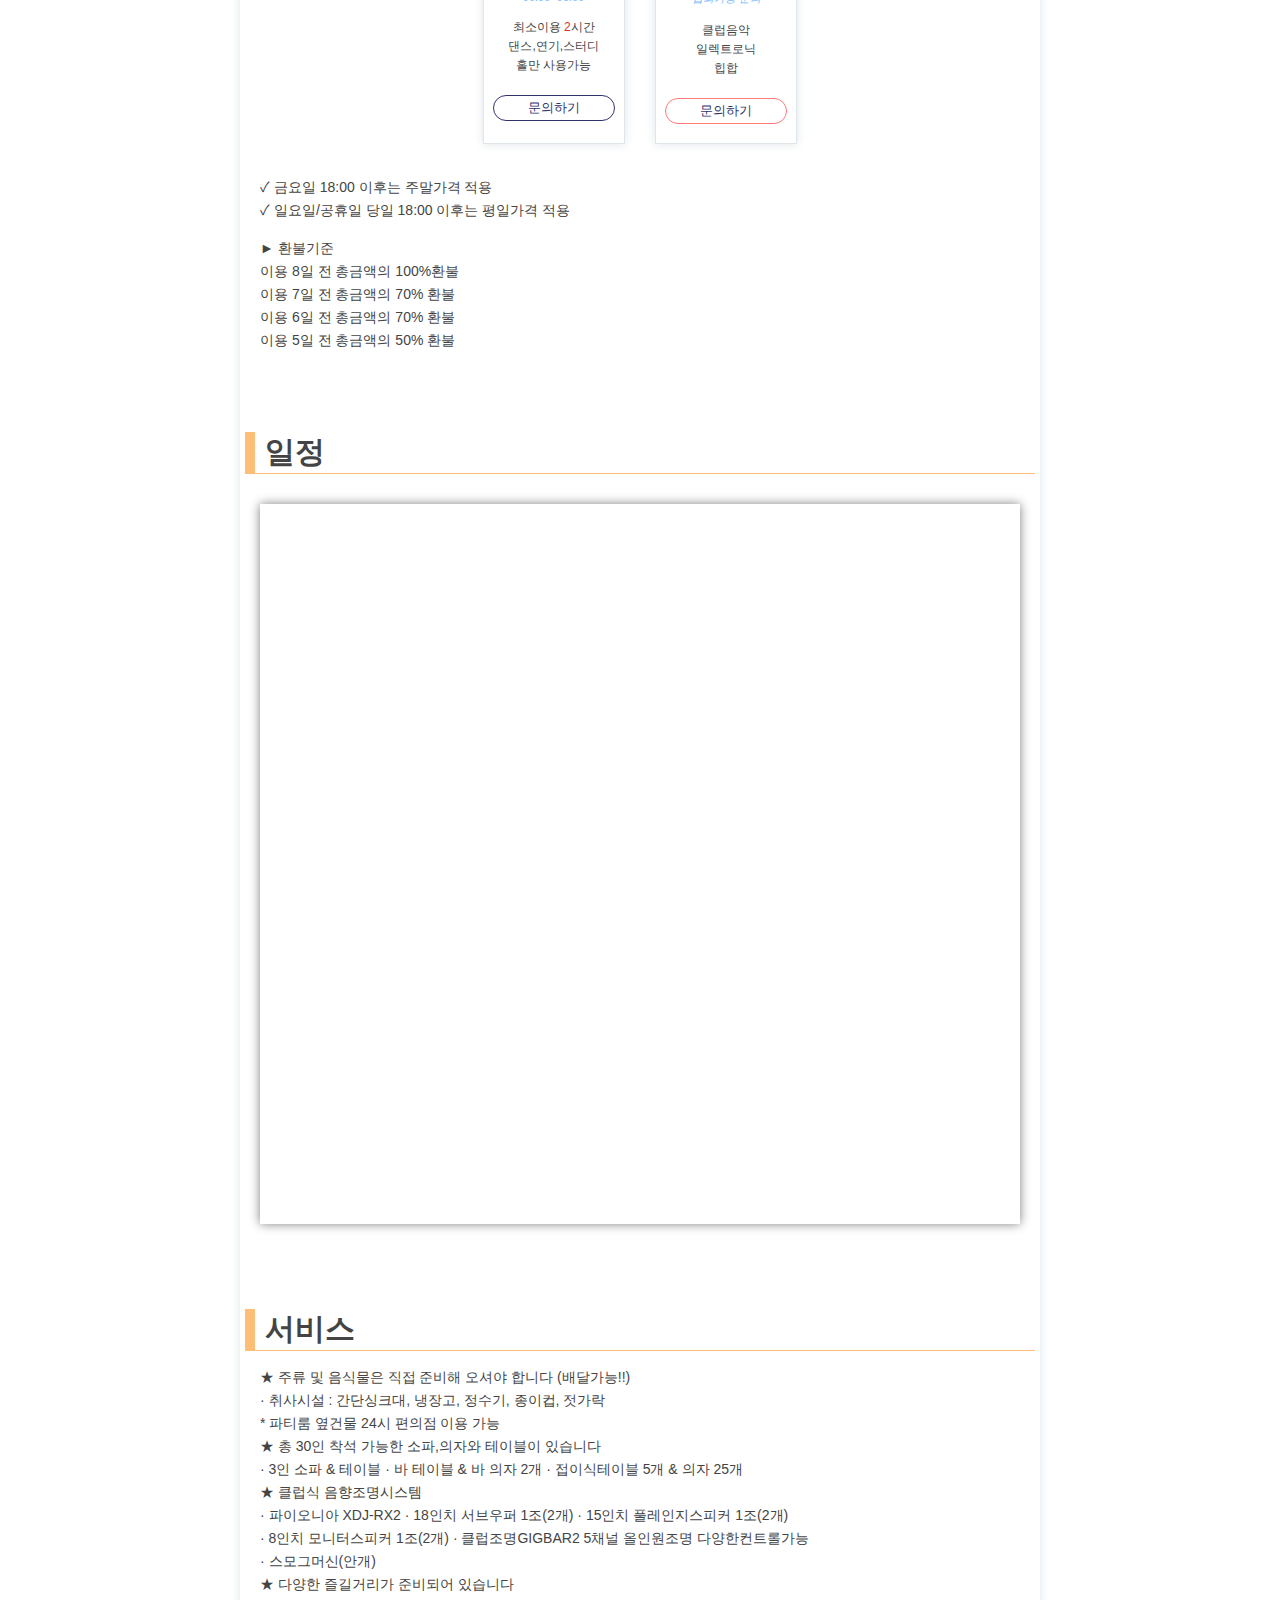
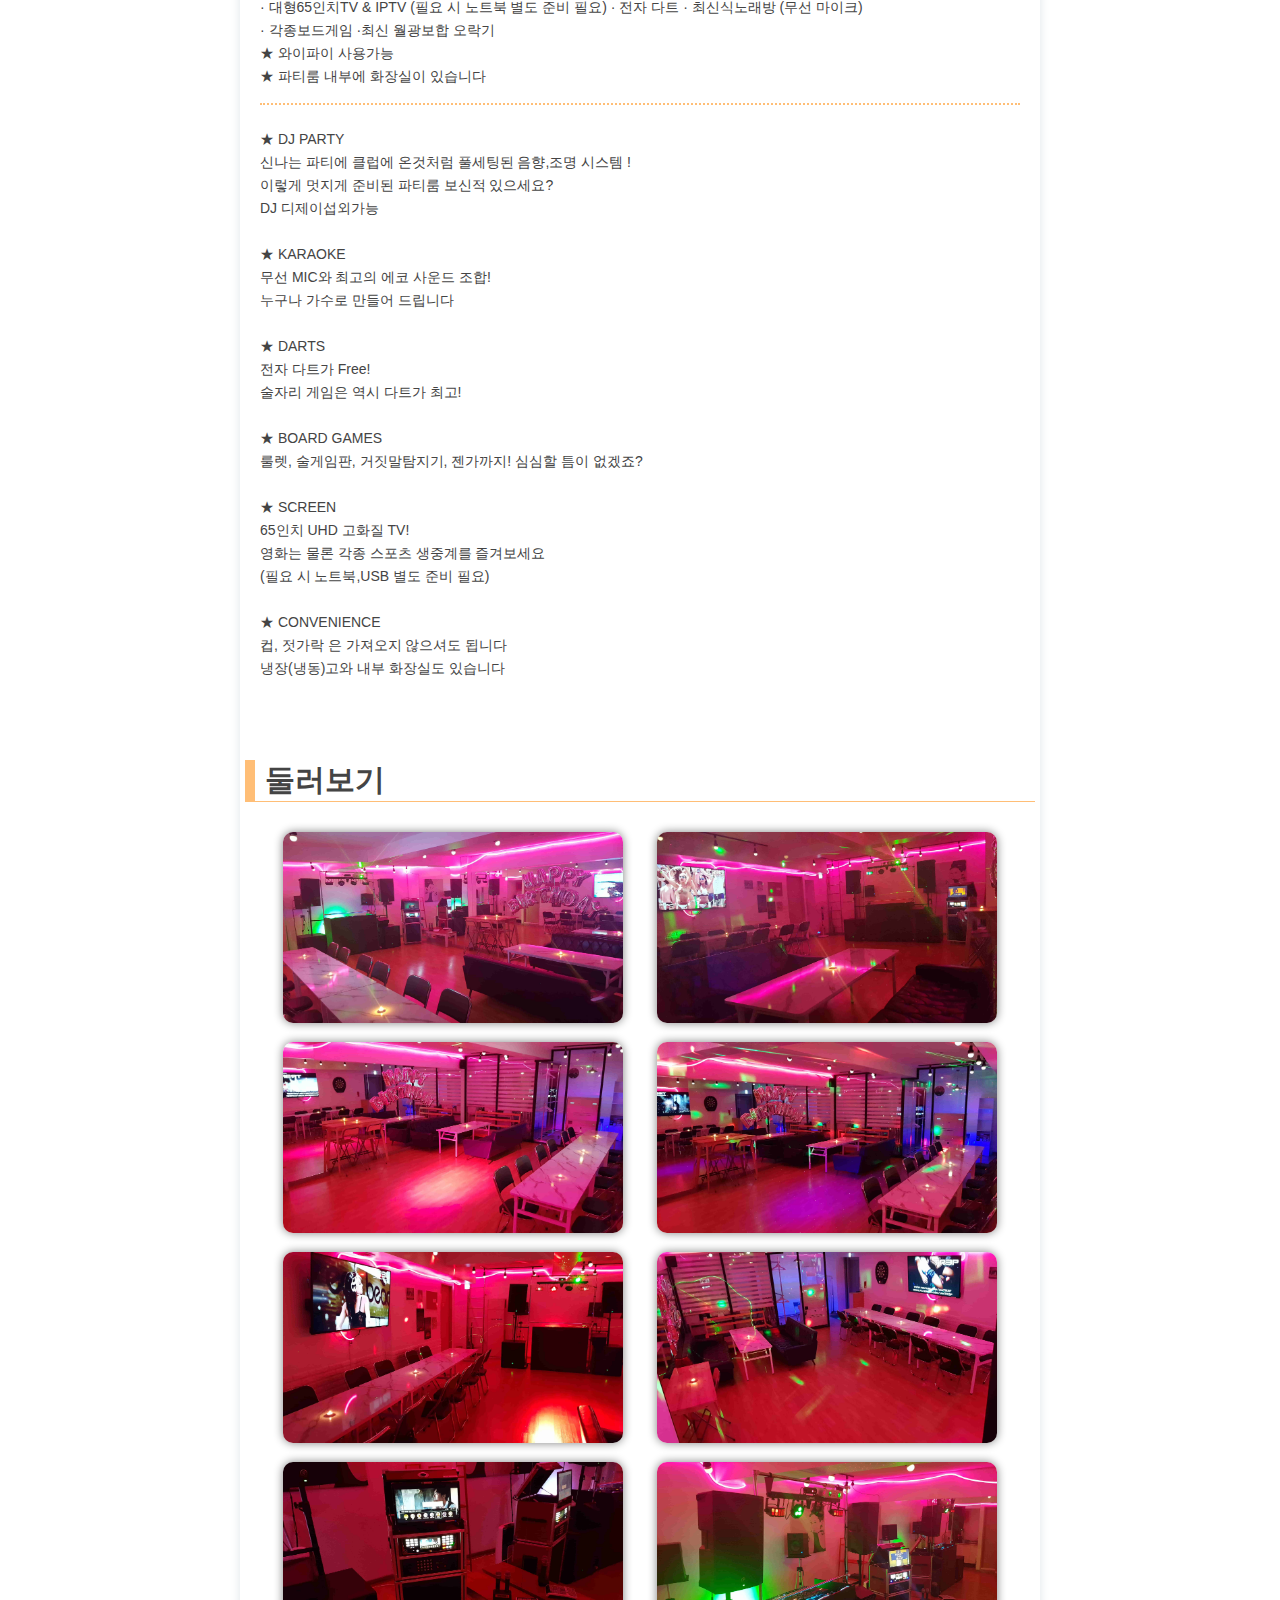
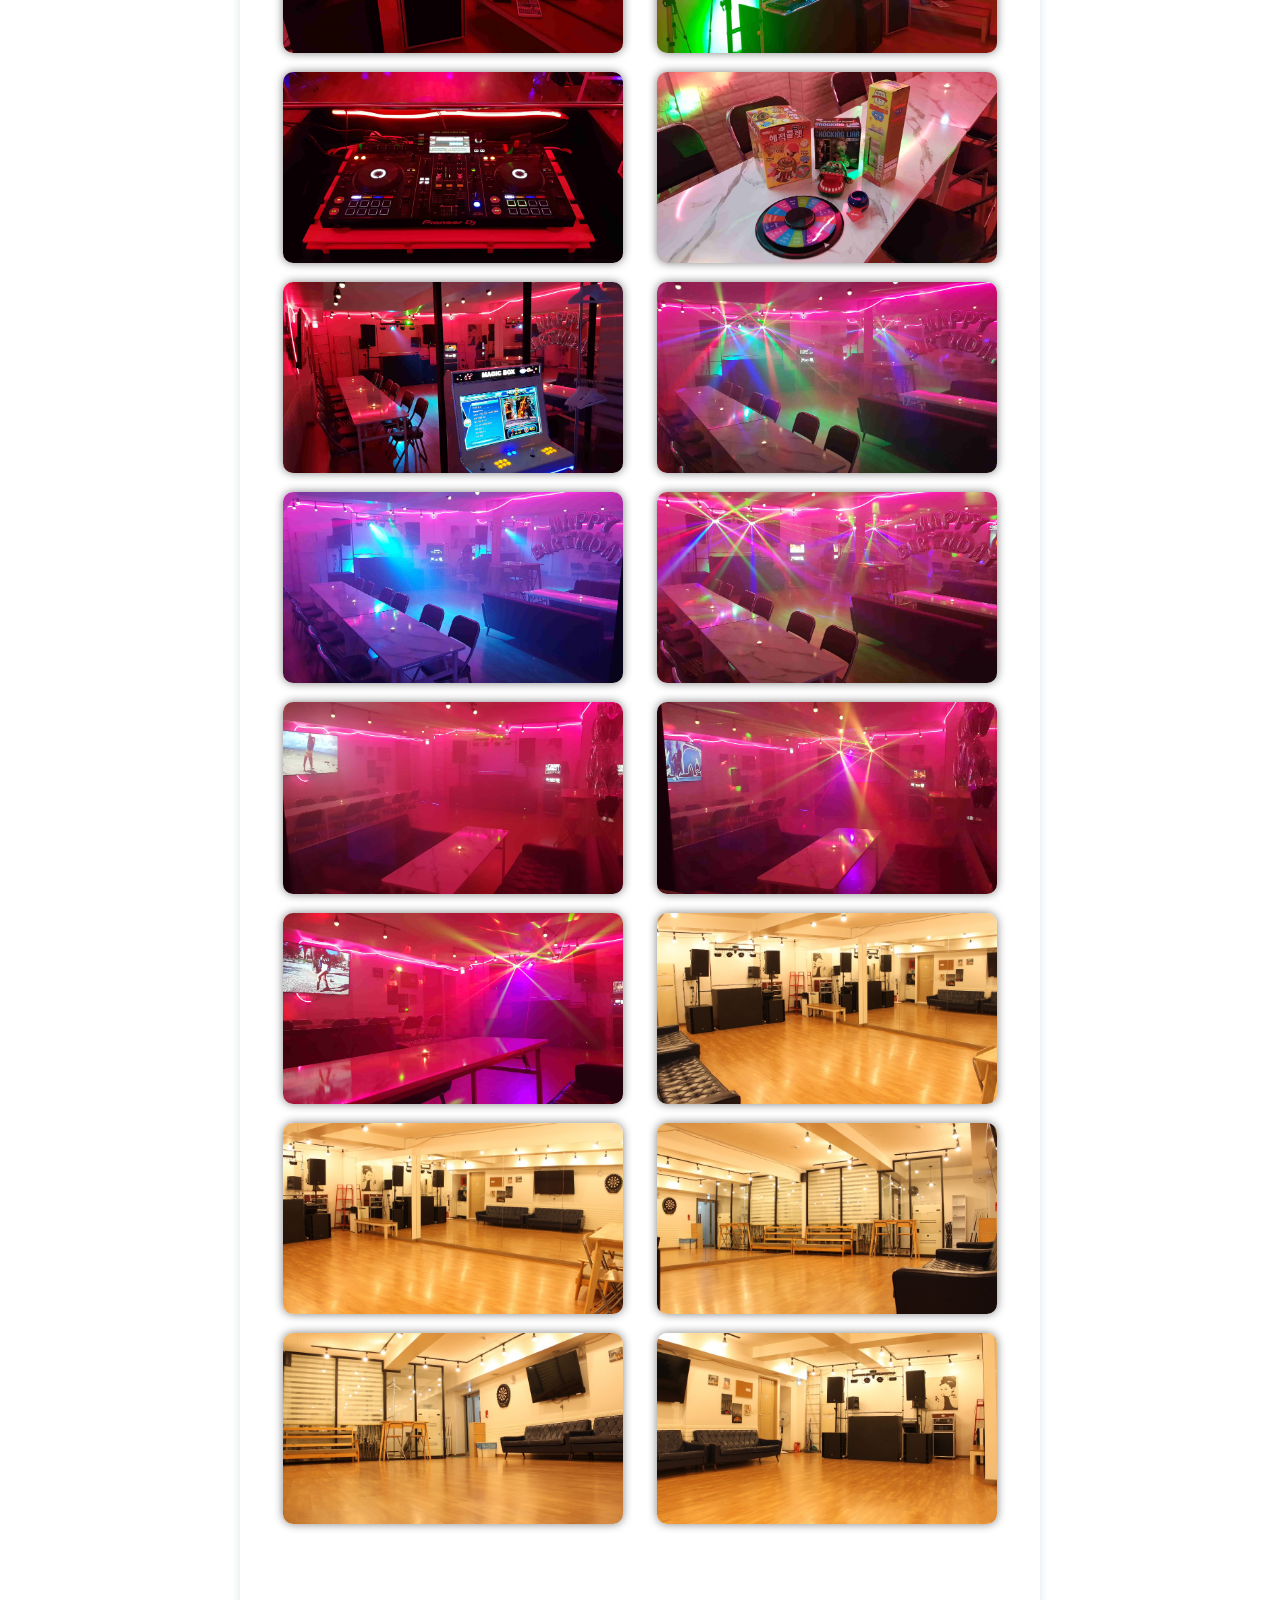
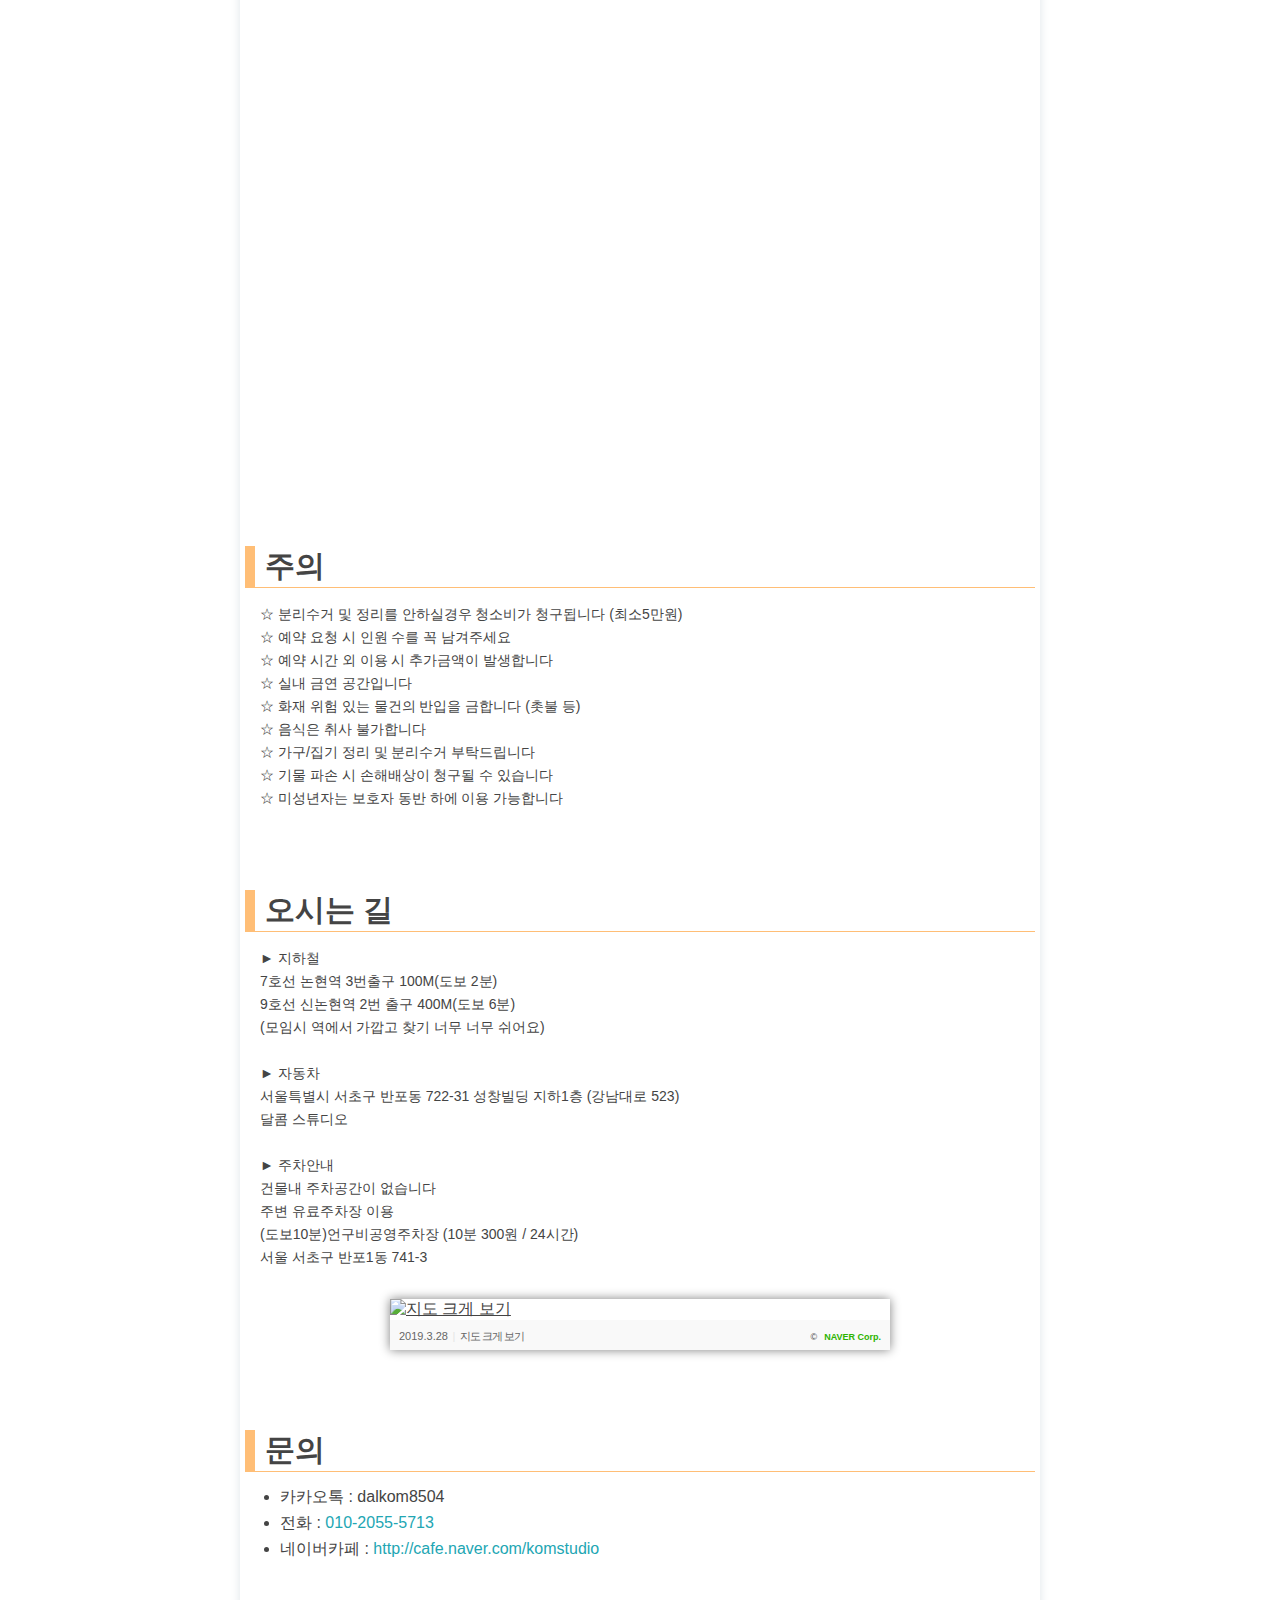
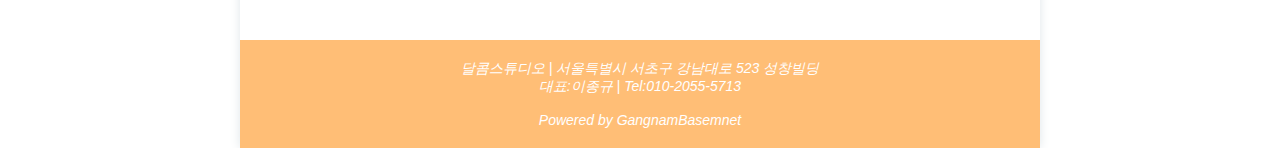
==== commit 2e296e83: "Add files via upload" ====
--- a/index.html
+++ b/index.html
@@ -9,12 +9,12 @@
     <meta name="generator" content="Atom editor, Github">
     <meta name="author" content="Gangnam Basement">
     <meta name="title" content="달콤스튜디오">
-    <meta name="description" content="강남 논현역 도보2분거리에 위치한 공간대여 전문업체 달콤스튜디오 입니다. 벽면전신거울과 사이키조명, 턴테이블을 보유하고있습니다. 파티룸, 댄스연습실, 악기연습실 등 공간을 제공해드립니다.">
+    <meta name="description" content="강남 논현역 도보2분거리에 위치한 공간대여 전문업체 달콤스튜디오 입니다.">
     <meta name="keywords" content="파티룸,강남파티룸,강남달콤스튜디오,달콤스튜디오,댄스연습실,악기연습실">
     <meta name="twitter:title" content="달콤스튜디오">
-    <meta name="twitter:description" content="강남 논현역 도보2분거리에 위치한 공간대여 전문업체 달콤스튜디오 입니다. 벽면전신거울과 사이키조명, 턴테이블을 보유하고있습니다. 파티룸, 댄스연습실, 악기연습실 등 공간을 제공해드립니다.">
+    <meta name="twitter:description" content="강남 논현역 도보2분거리에 위치한 공간대여 전문업체 달콤스튜디오 입니다.">
     <meta property="og:title" content="달콤스튜디오">
-    <meta property="og:description" content="강남 논현역 도보2분거리에 위치한 공간대여 전문업체 달콤스튜디오 입니다. 벽면전신거울과 사이키조명, 턴테이블을 보유하고있습니다. 파티룸, 댄스연습실, 악기연습실 등 공간을 제공해드립니다.">
+    <meta property="og:description" content="강남 논현역 도보2분거리에 위치한 공간대여 전문업체 달콤스튜디오 입니다.">
     <!-- CSS -->
     <link rel="stylesheet" href="master.css">
     <link href="https://fonts.googleapis.com/css?family=Nanum+Gothic:400,700,800&amp;subset=korean">
@@ -54,7 +54,7 @@
           <div id="labelEvent">Event</div>
           <h3>평일 <span style="text-shadow:0 0 10px #fdcb6e;">주간</span></h3>
           <h4>₩20,000/1시간</h4>
-          <div class="time">00:00~18:00</div>
+          <div class="time">06:00~18:00</div>
           <ul>
             <li>최소이용 <span style="color:#d63031">2</span>시간</li>
             <li>캘린더 일정에서</li>
@@ -67,7 +67,7 @@
         <div class="priceContainer" id="LabelPositionRelative">
           <h3>평일 <span style="text-shadow:0 0 10px #74b9ff;">야간</span></h3>
           <h4>₩25,000/1시간</h4>
-          <div class="time">18:00~24:00</div>
+          <div class="time">18:00~06:00</div>
           <ul>
             <li>최소이용 <span style="color:#d63031">6</span>시간</li>
             <li>캘린더 일정에서</li>
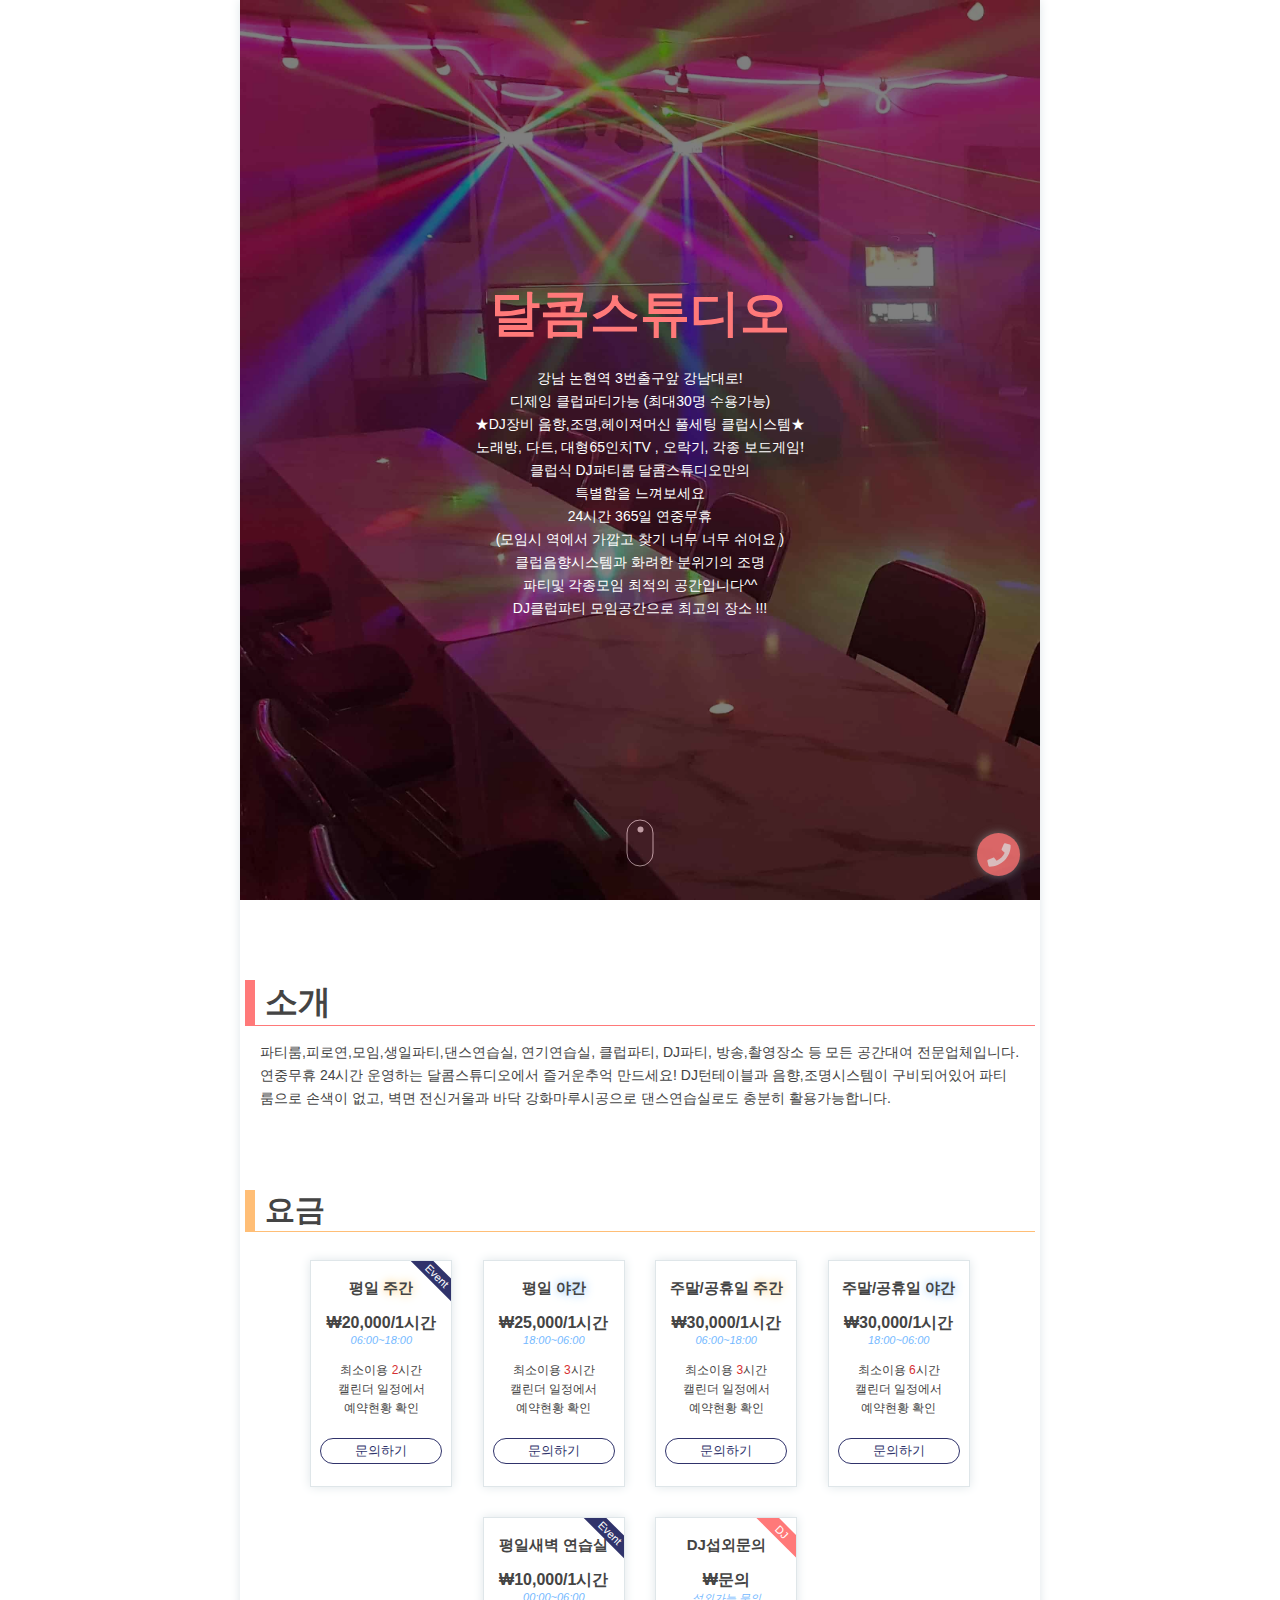
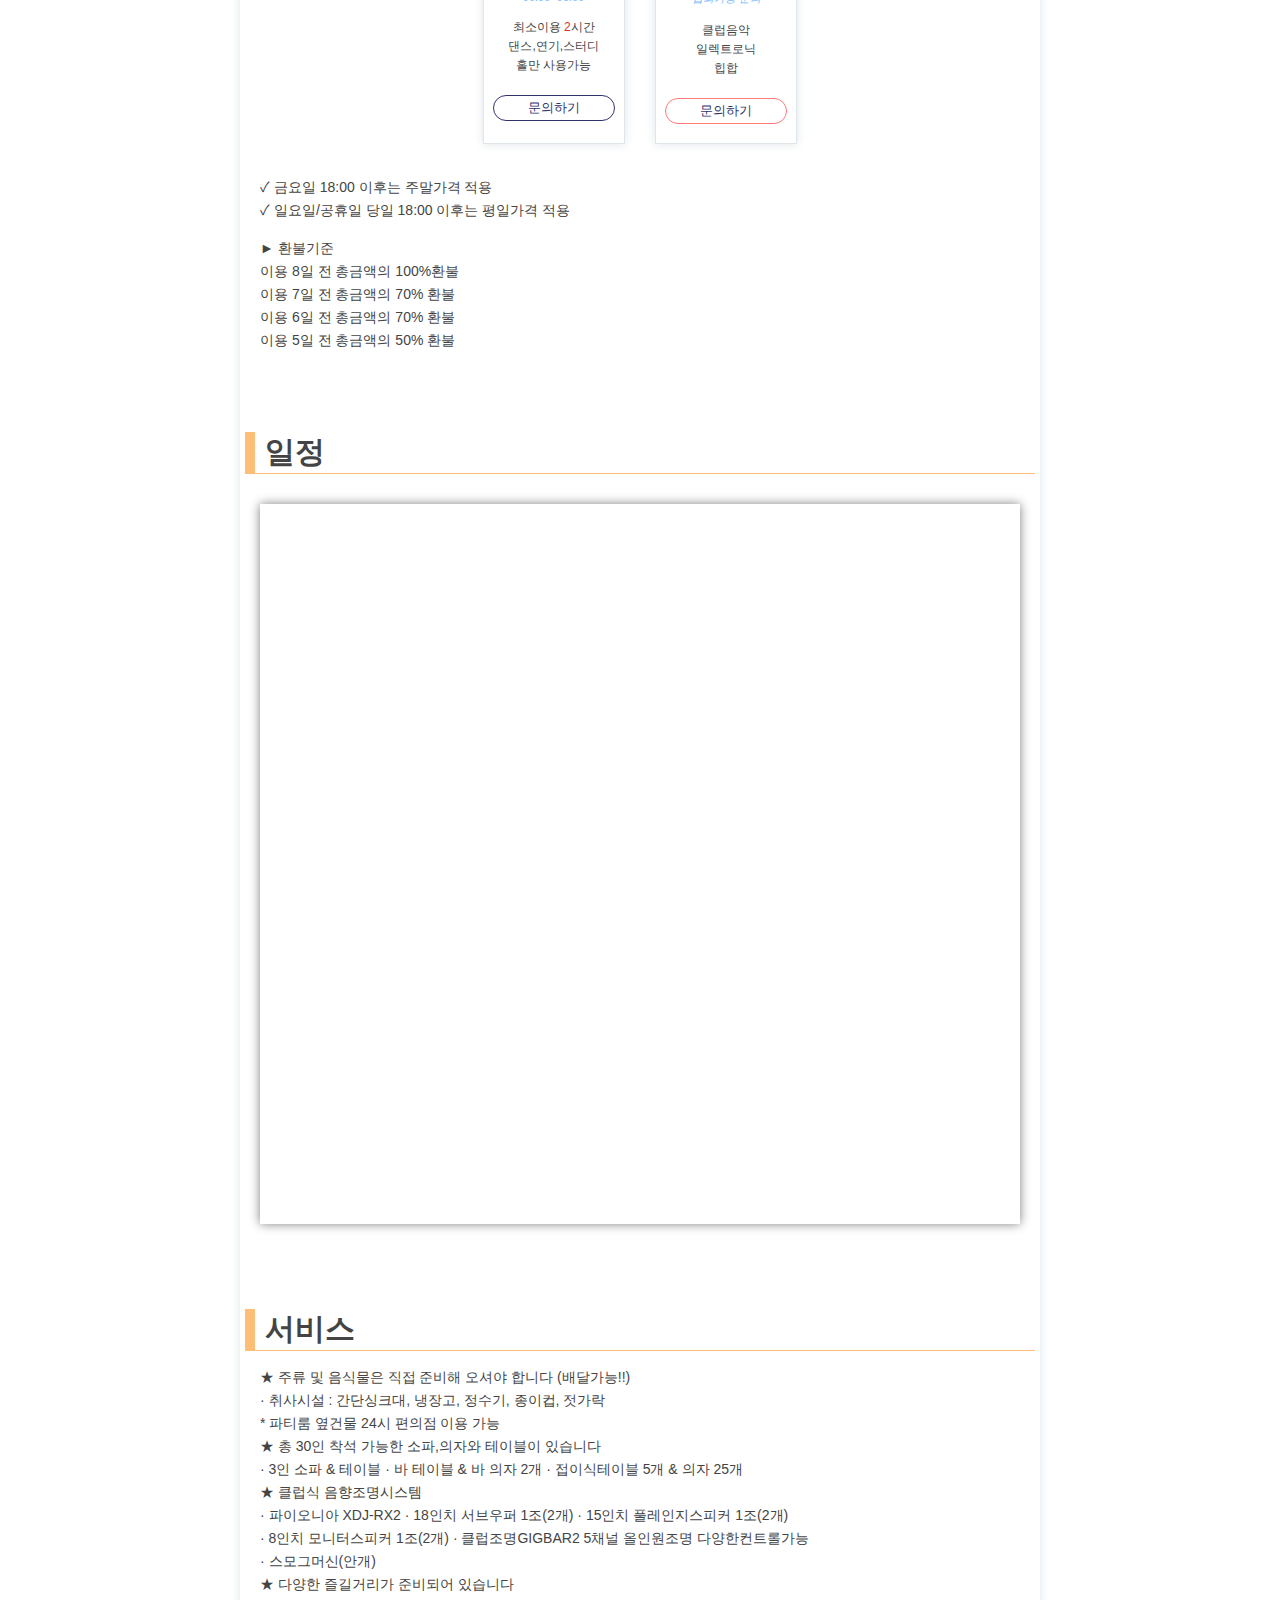
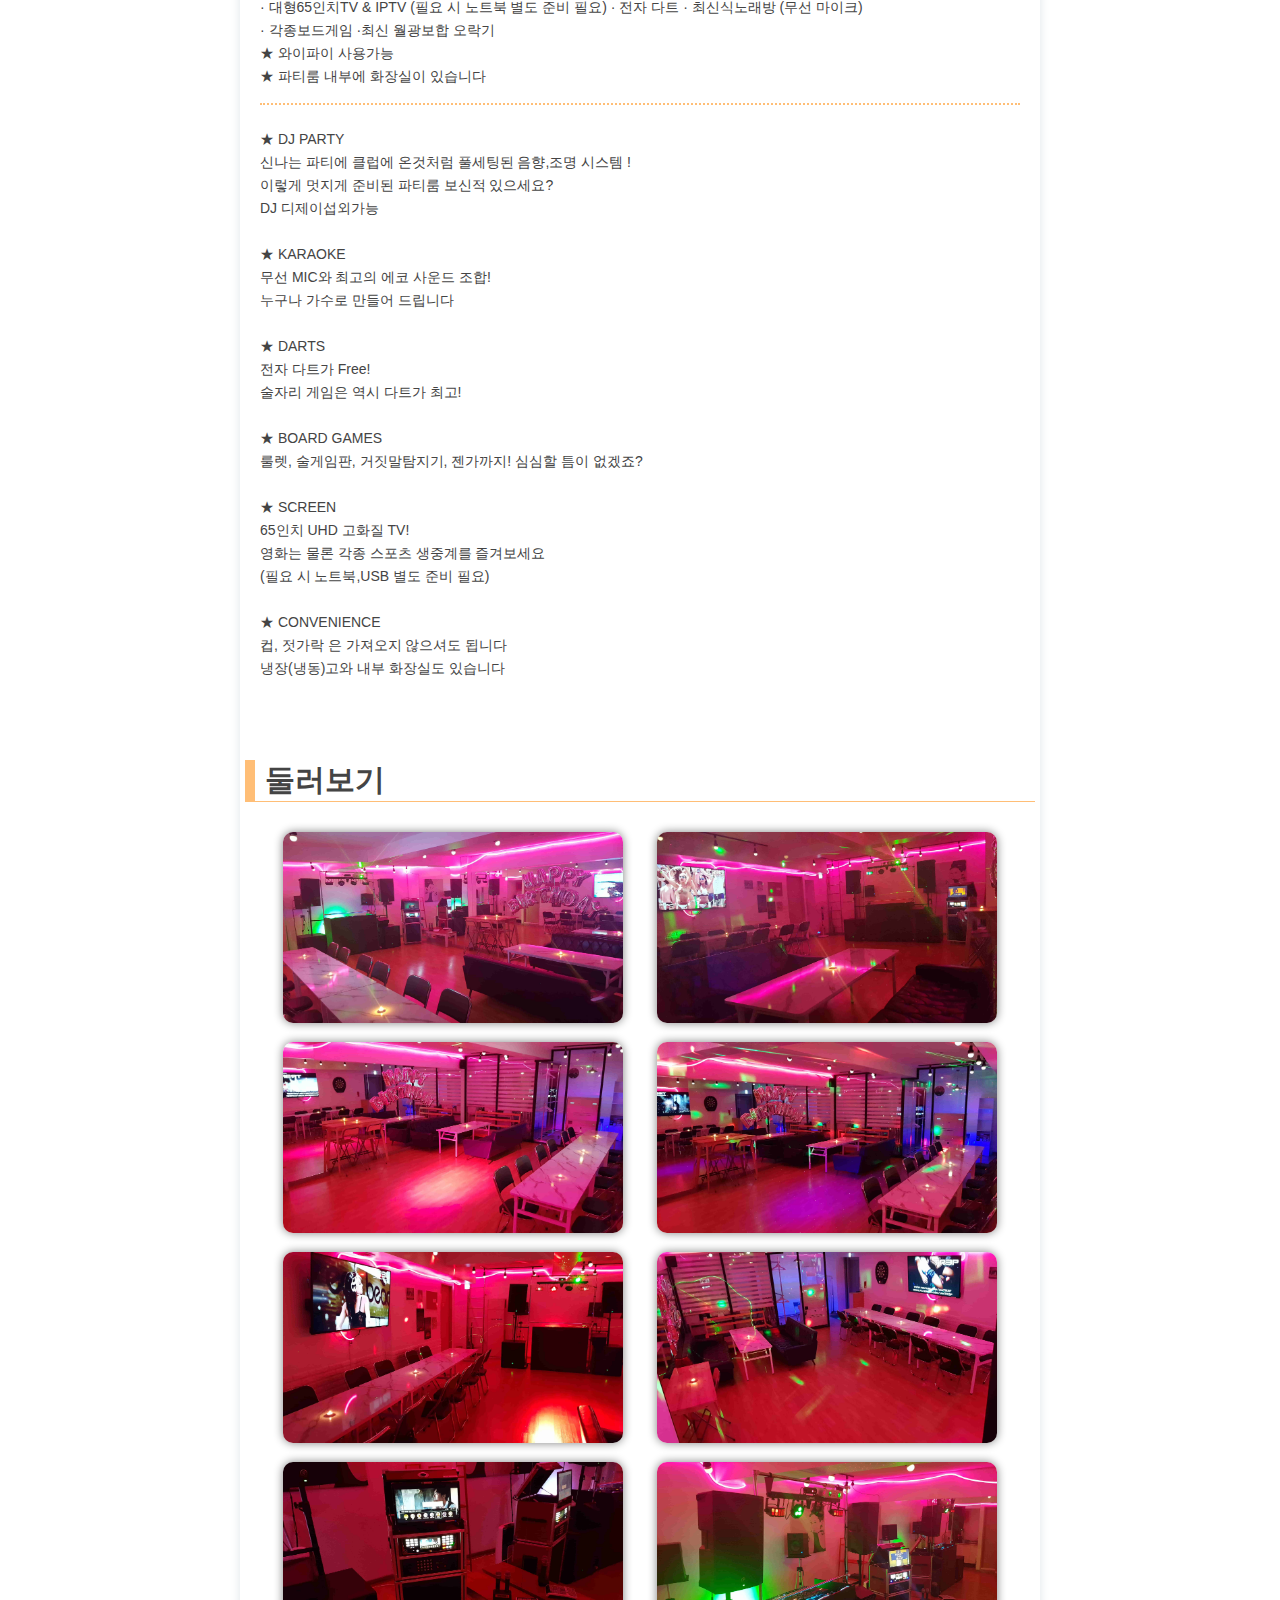
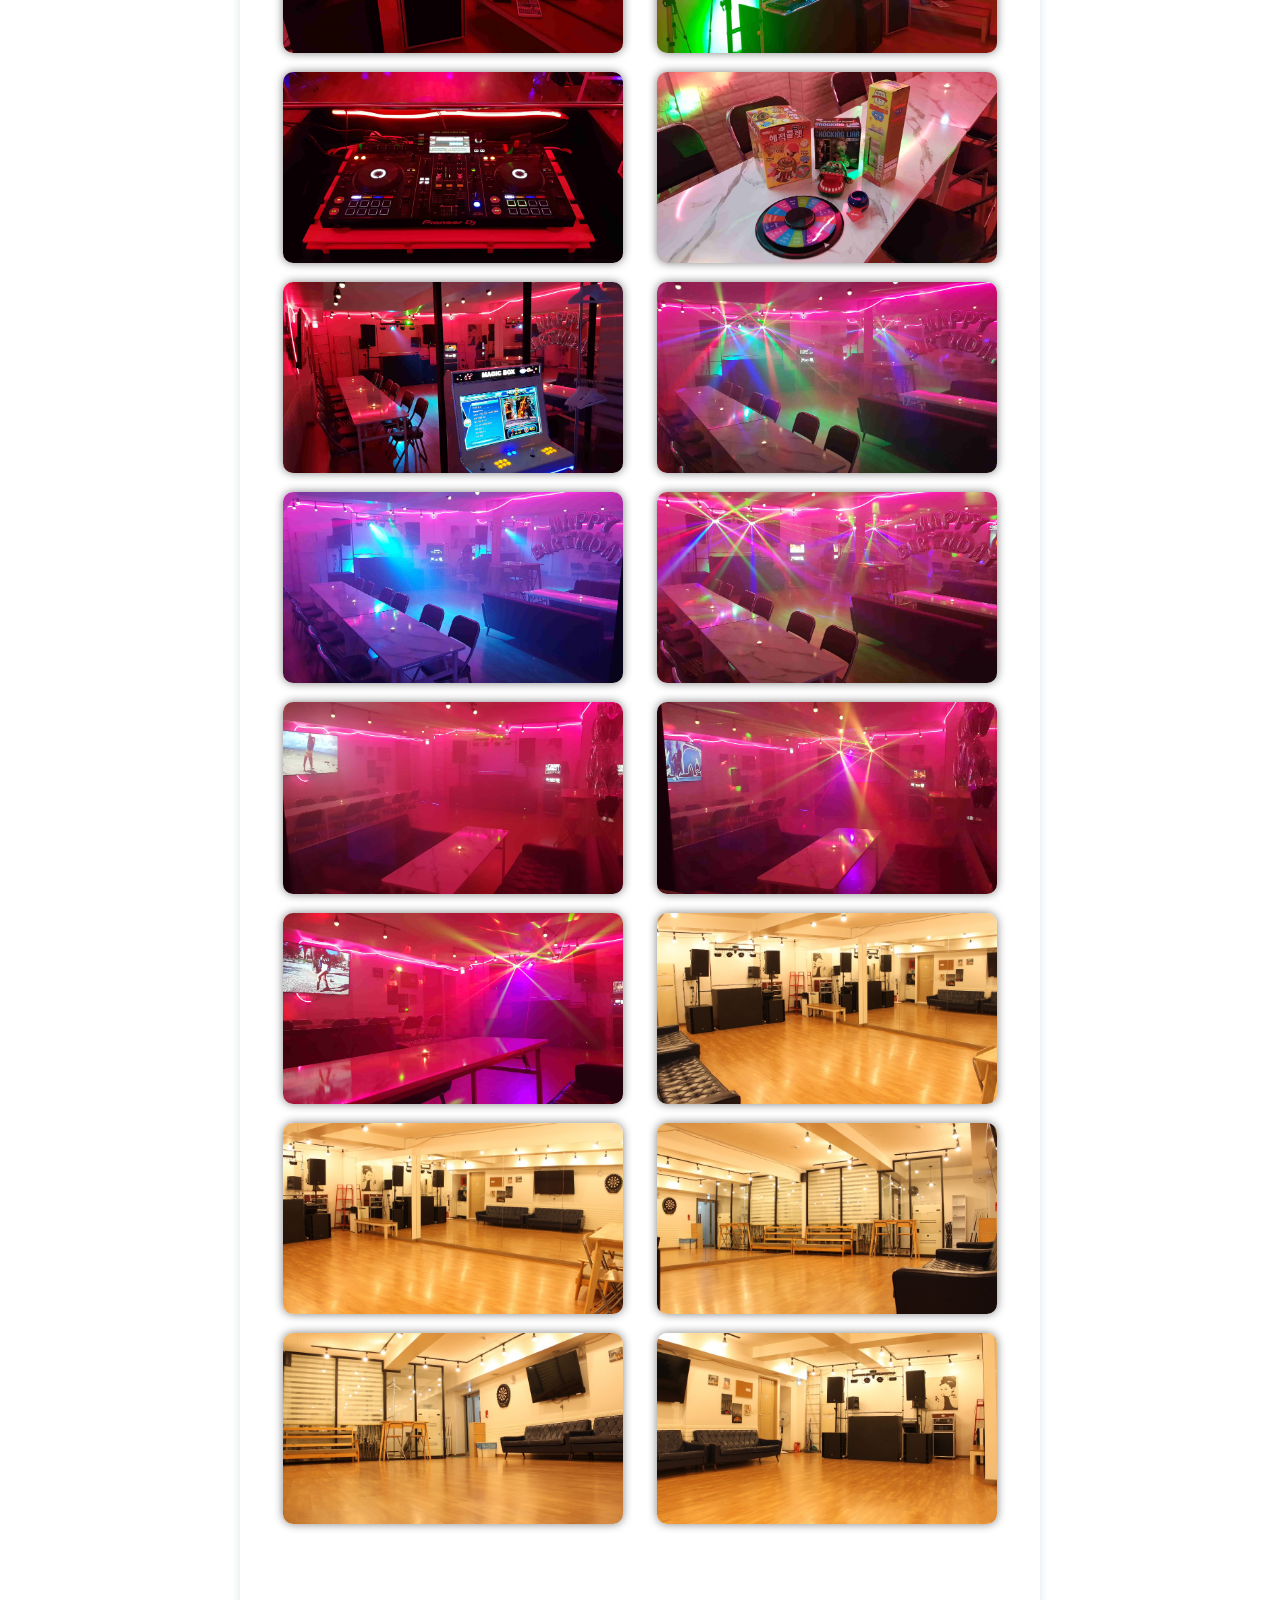
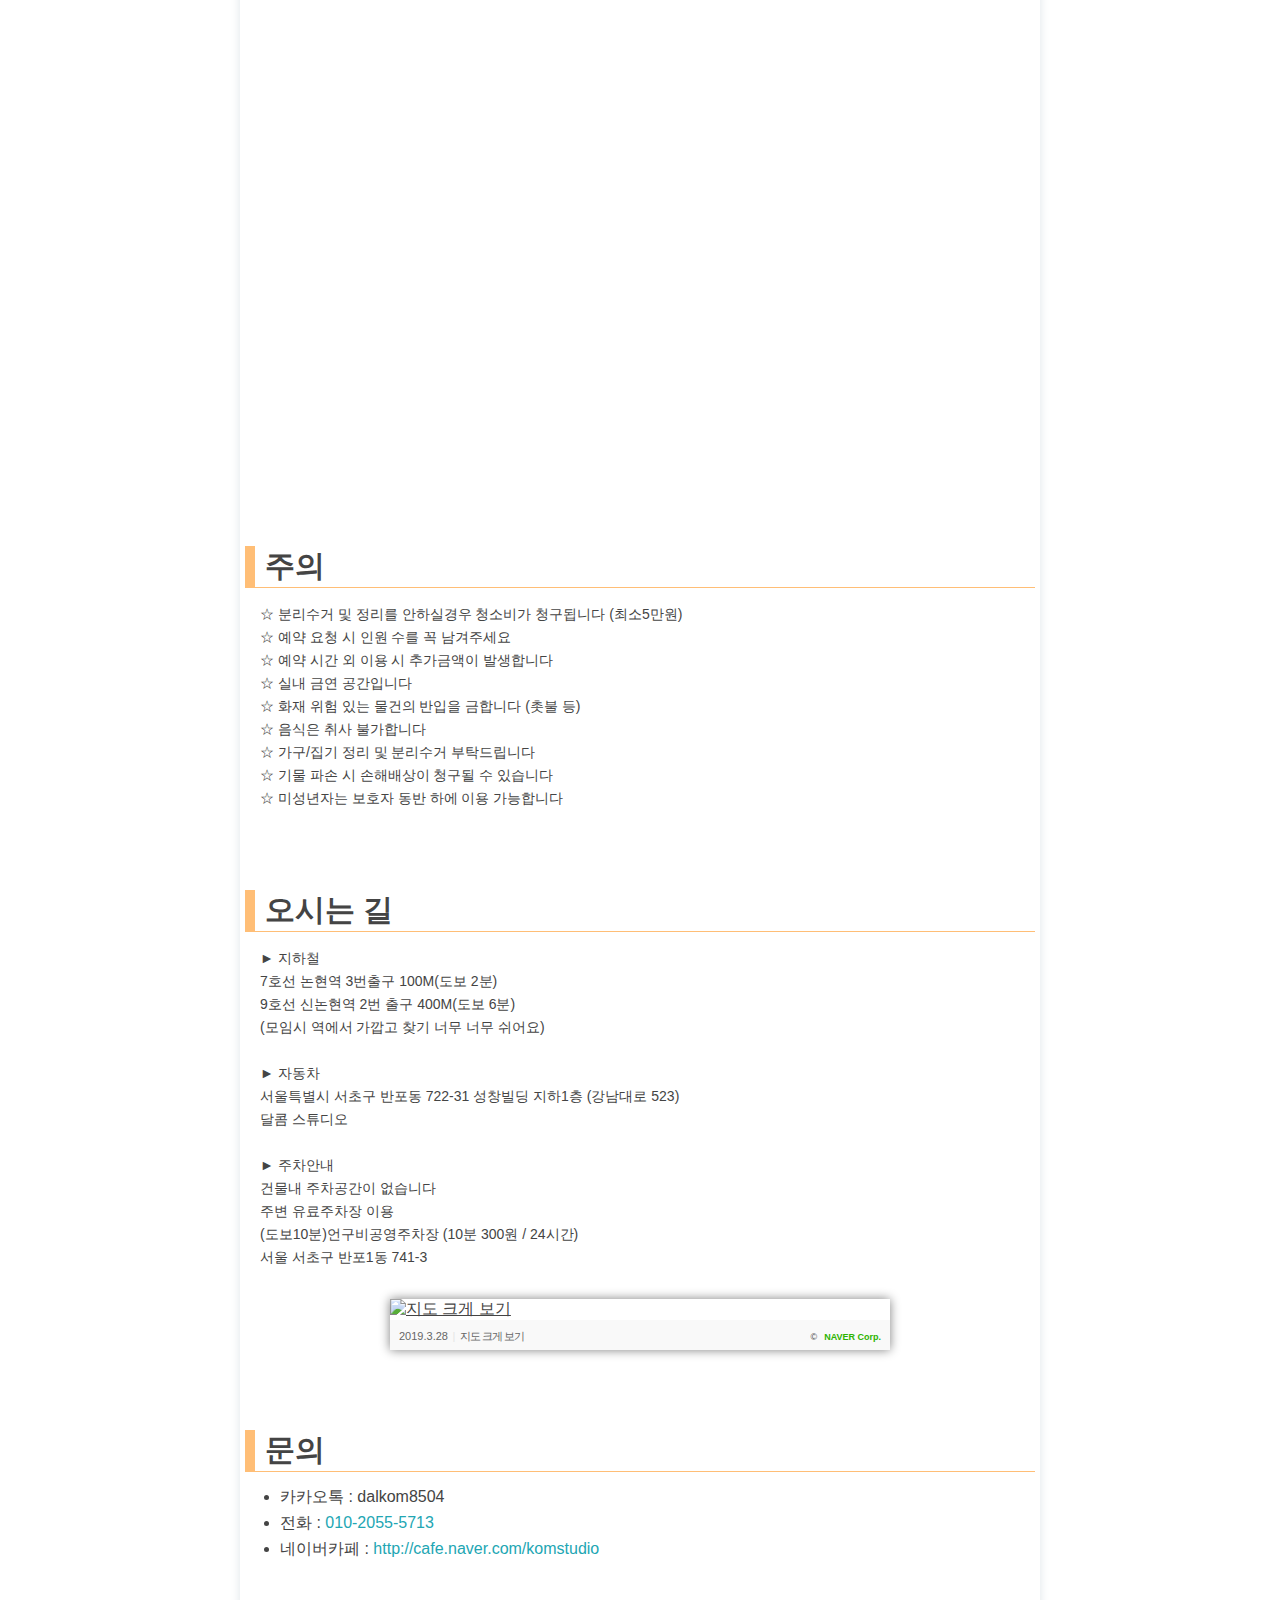
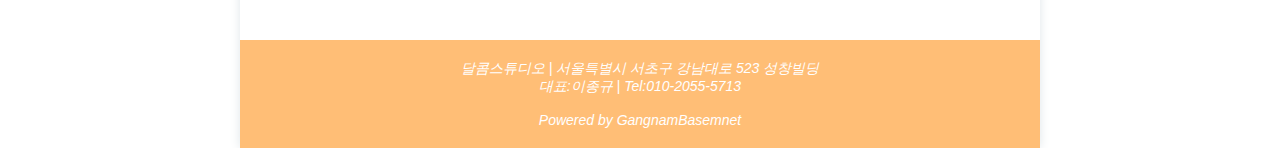
==== commit 167c9f97: "Add files via upload" ====
--- a/index.html
+++ b/index.html
@@ -69,7 +69,7 @@
           <h4>₩25,000/1시간</h4>
           <div class="time">18:00~06:00</div>
           <ul>
-            <li>최소이용 <span style="color:#d63031">6</span>시간</li>
+            <li>최소이용 <span style="color:#d63031">3</span>시간</li>
             <li>캘린더 일정에서</li>
             <li>예약현황 확인</li>
           </ul>
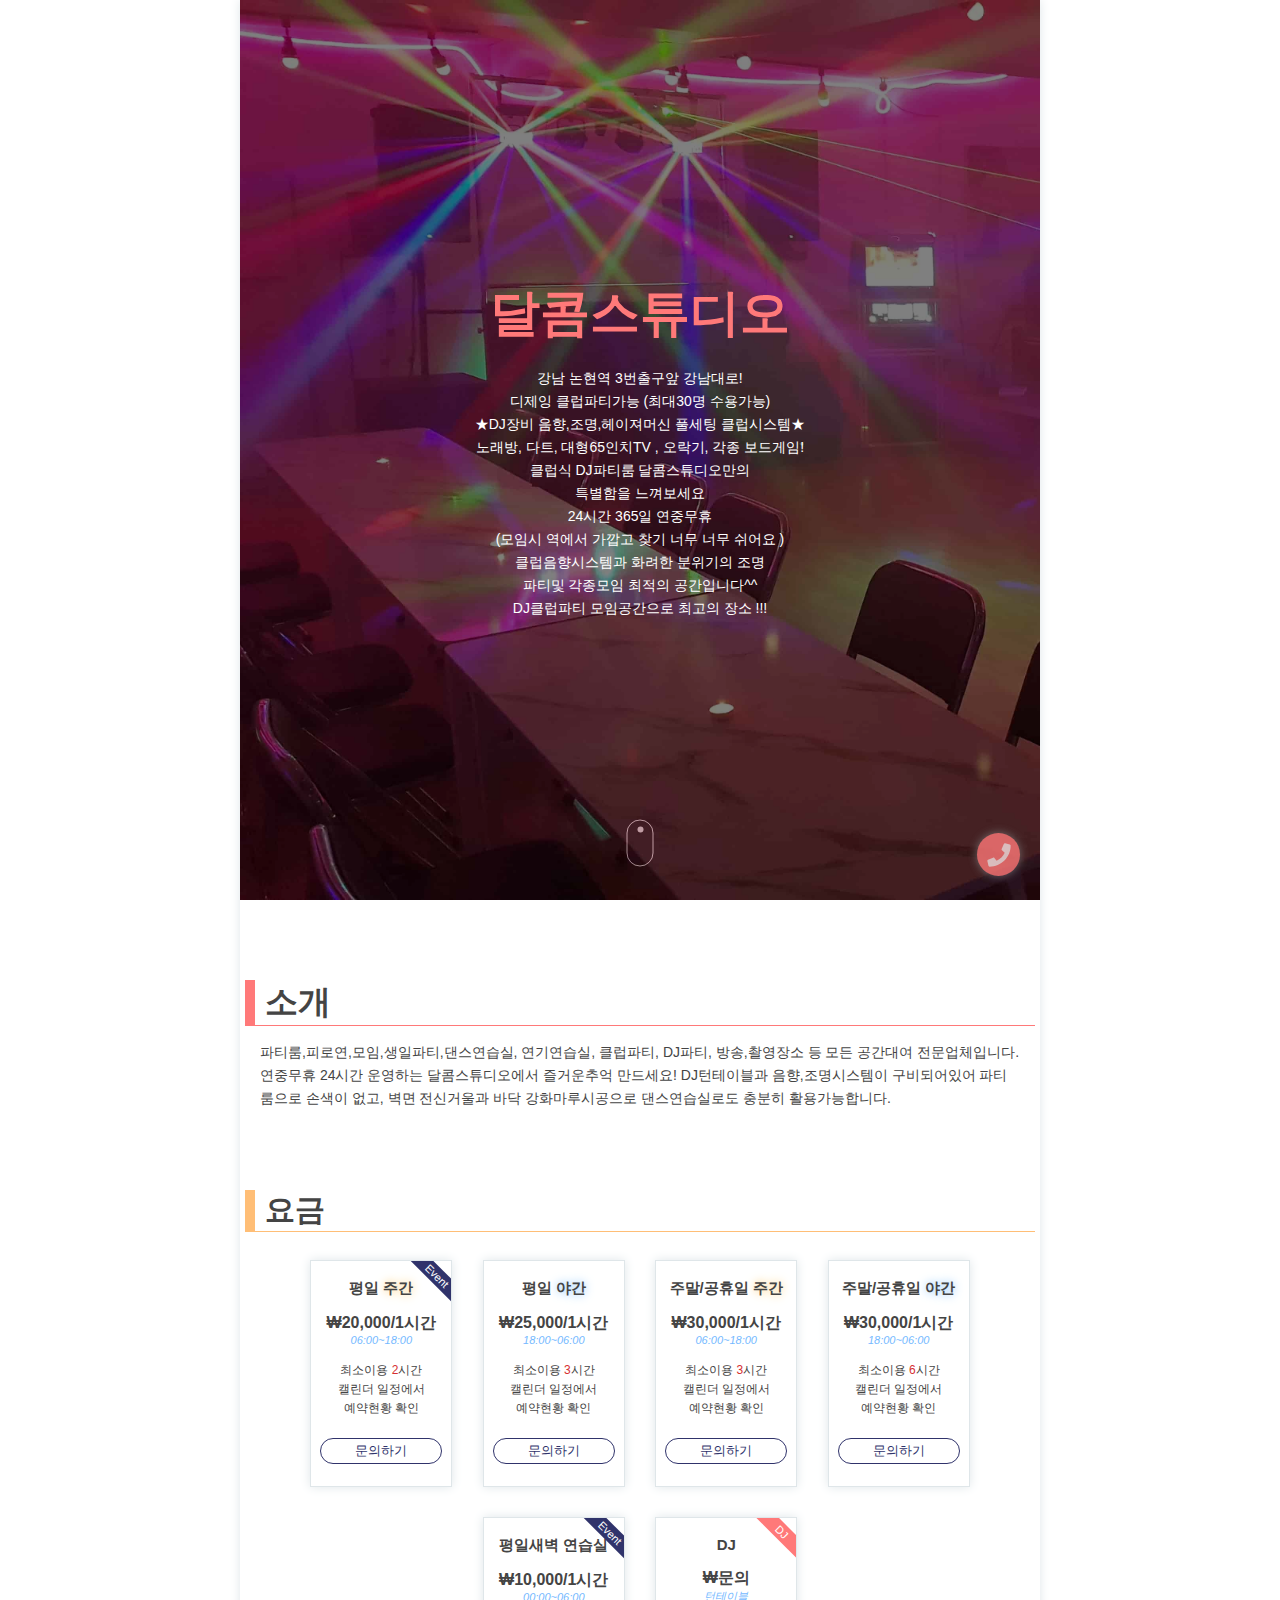
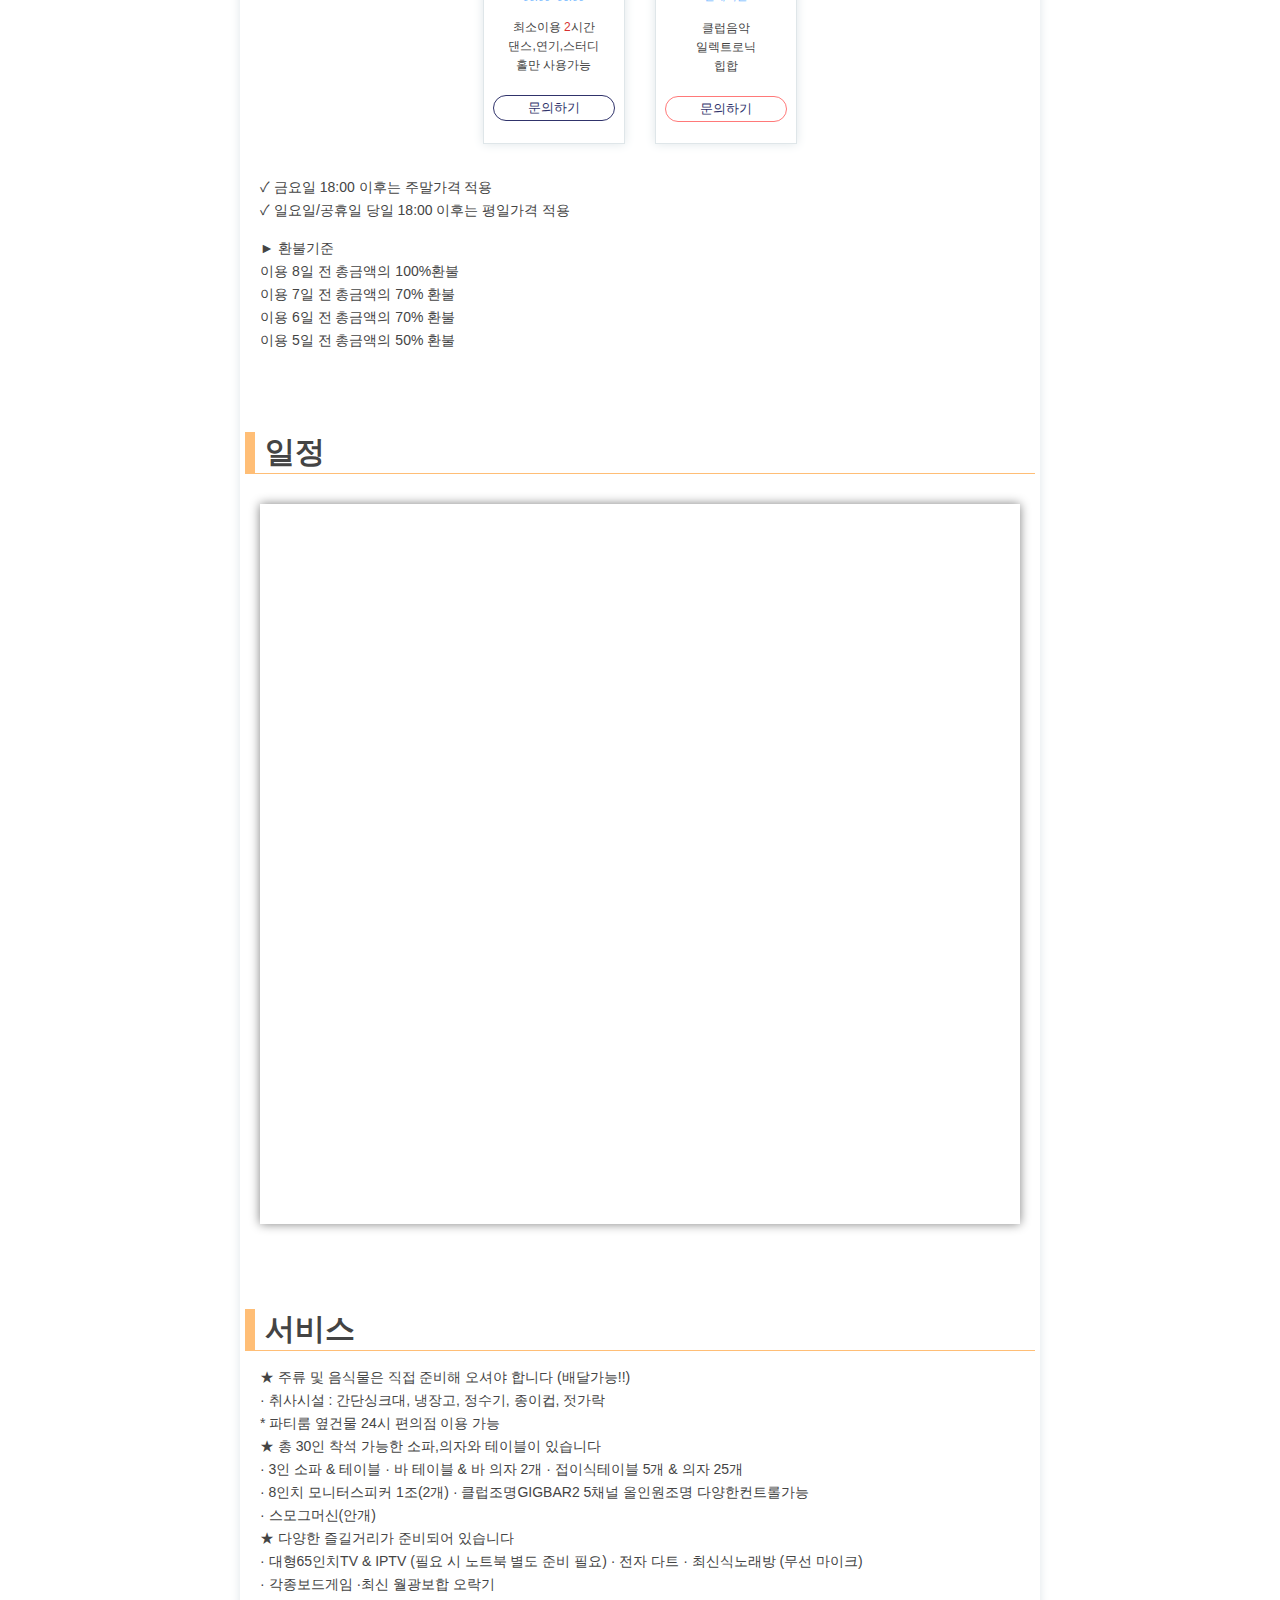
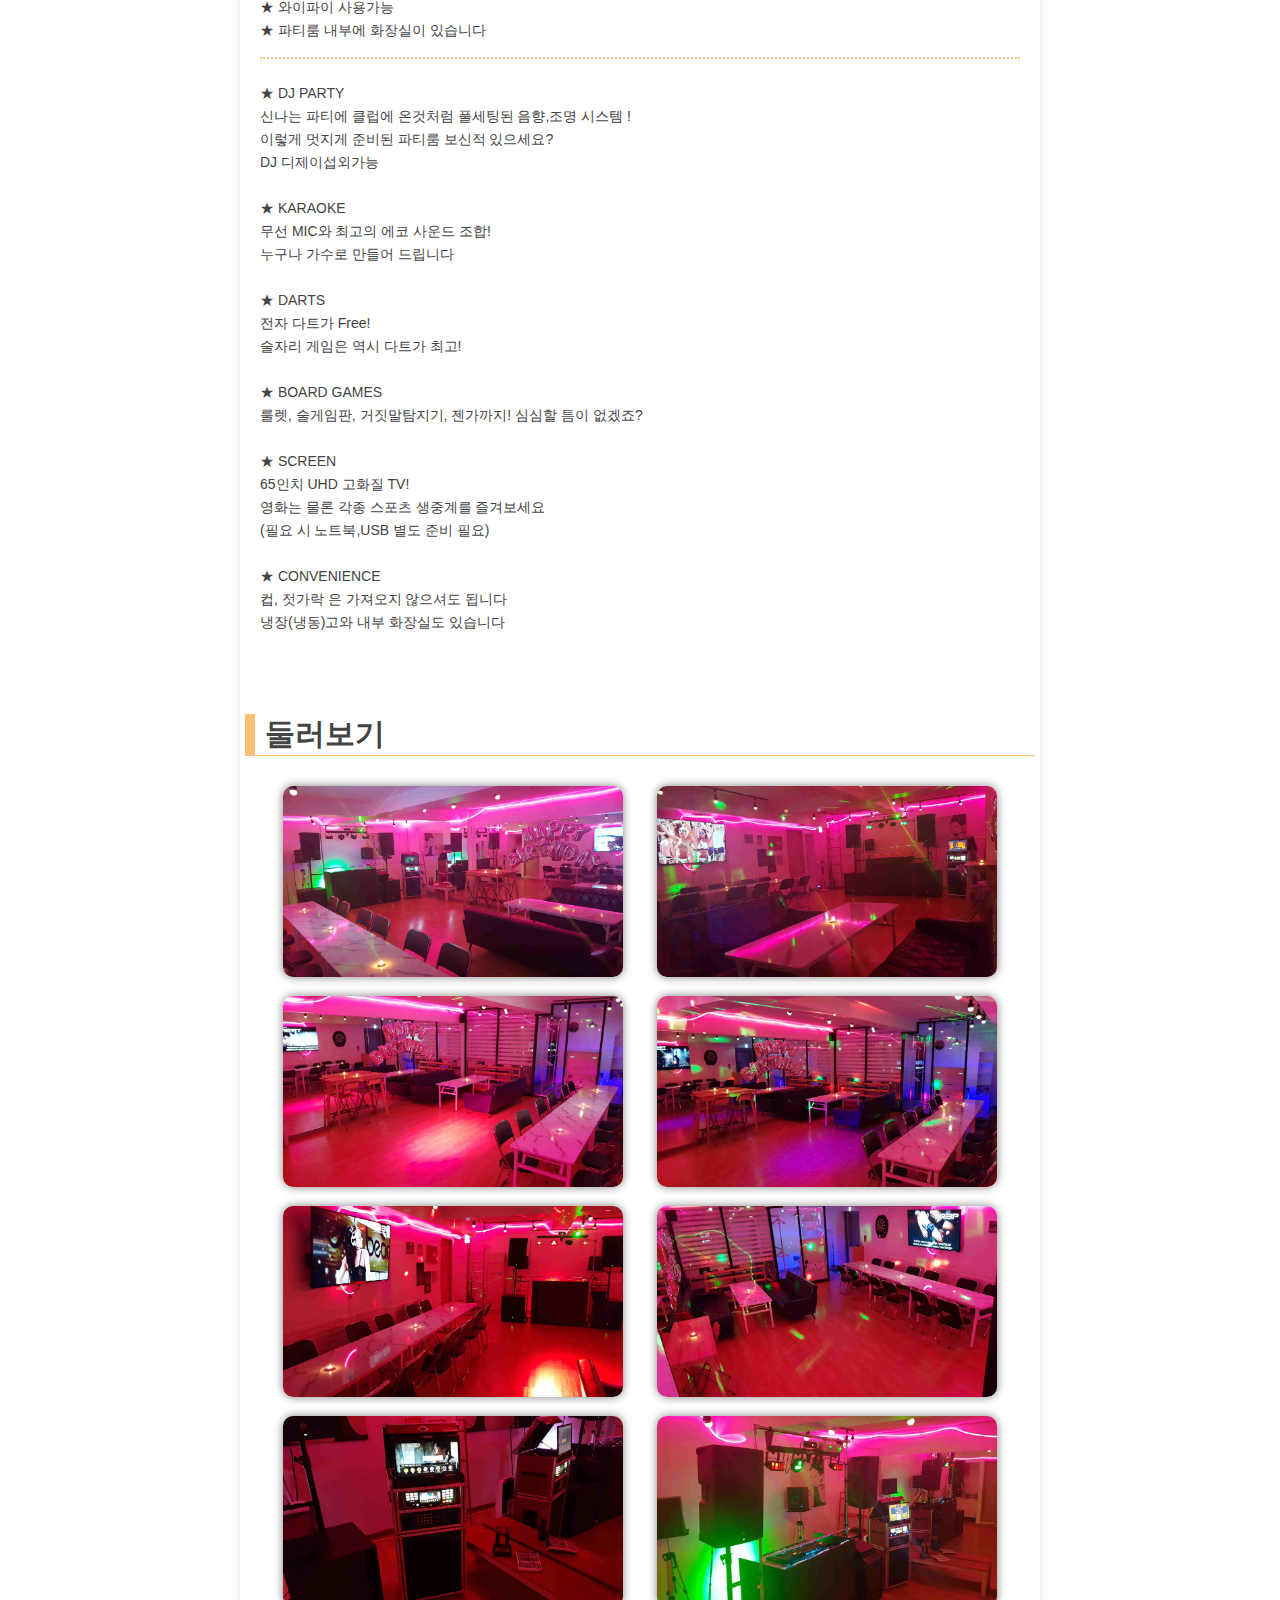
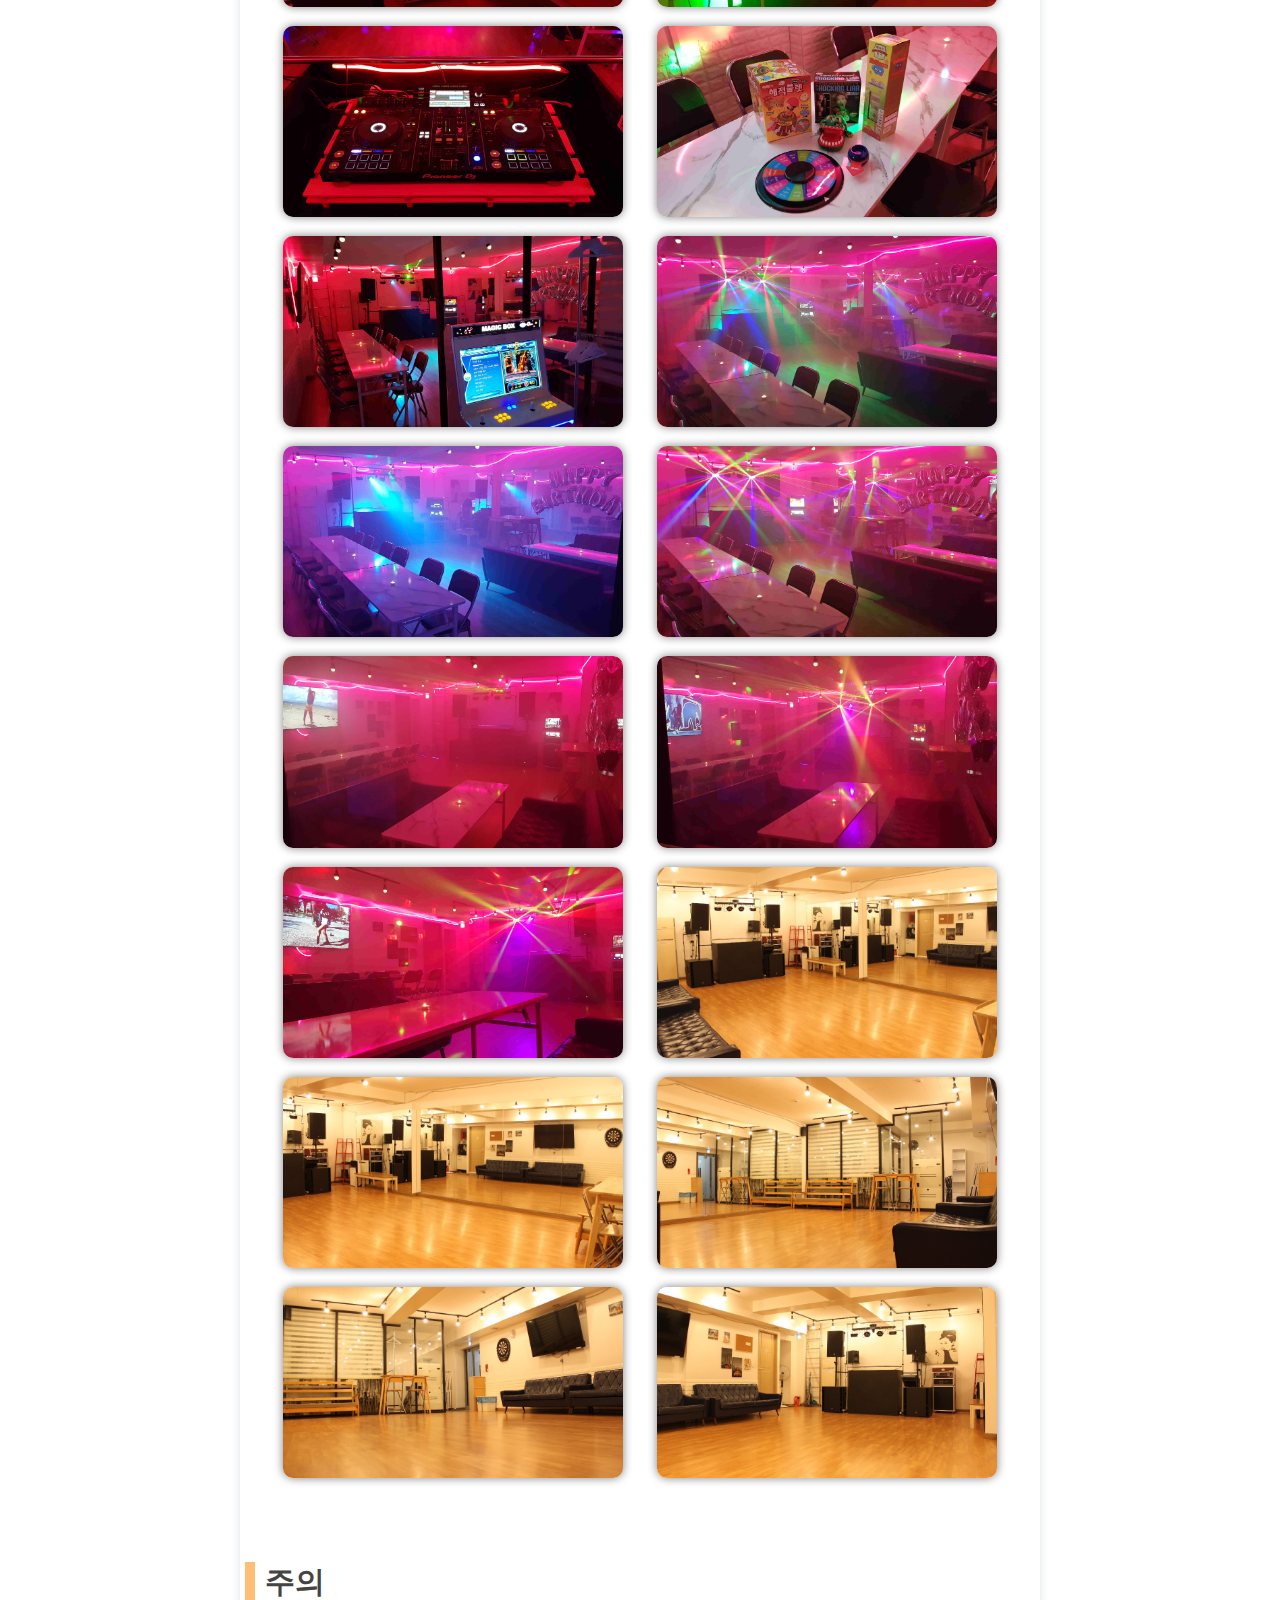
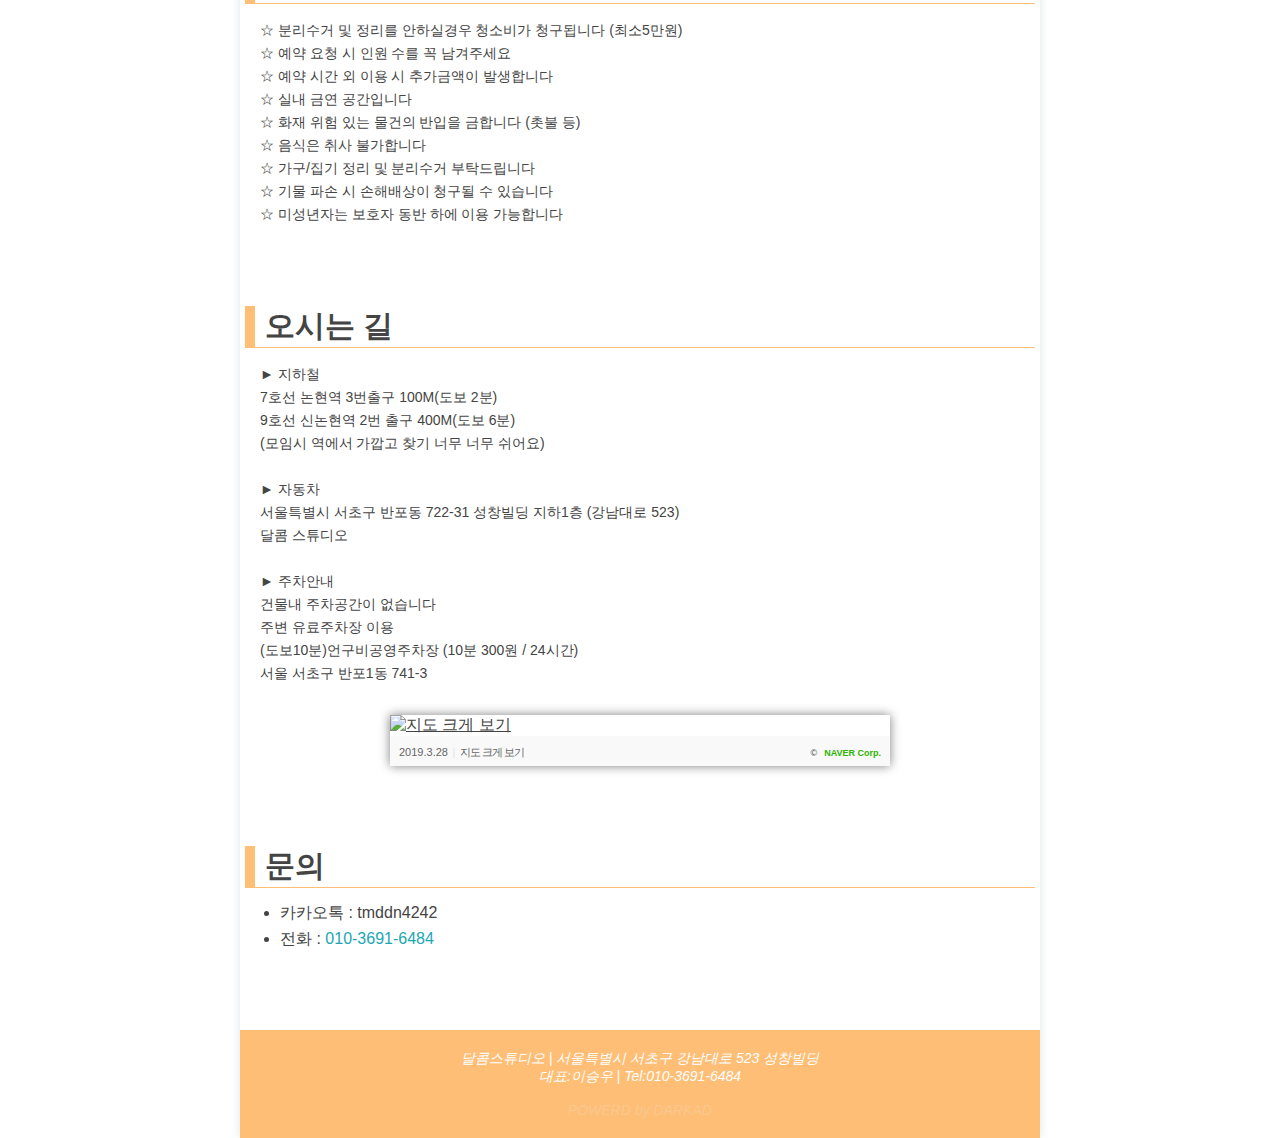
==== commit 6f363c3c: "Add files via upload" ====
--- a/index.html
+++ b/index.html
@@ -40,7 +40,7 @@
           <div class="moveDot"></div>
         </div>
         <div class="fixedContainer">
-          <a href="tel:010-2055-5713"><div id="touchCall"><img  id="callImage" src="phone-solid.svg"></div></a>
+          <a href="tel:010-3691-6484"><div id="touchCall"><img  id="callImage" src="phone-solid.svg"></div></a>
         </div>
       </div>
     </header>
@@ -61,7 +61,7 @@
             <li>예약현황 확인</li>
           </ul>
           <div class="priceCallContainer">
-            <a class="priceATag" href="tel:010-9943-5713"><div class="priceCall">문의하기</div></a>
+            <a class="priceATag" href="tel:010-3691-6484"><div class="priceCall">문의하기</div></a>
           </div>
         </div>
         <div class="priceContainer" id="LabelPositionRelative">
@@ -74,7 +74,7 @@
             <li>예약현황 확인</li>
           </ul>
           <div class="priceCallContainer">
-            <a class="priceATag" href="tel:010-9943-5713"><div class="priceCall">문의하기</div></a>
+            <a class="priceATag" href="tel:010-3691-6484"><div class="priceCall">문의하기</div></a>
           </div>
         </div>
         <div class="priceContainer" id="LabelPositionRelative">
@@ -87,7 +87,7 @@
             <li>예약현황 확인</li>
           </ul>
           <div class="priceCallContainer">
-            <a class="priceATag" href="tel:010-9943-5713"><div class="priceCall">문의하기</div></a>
+            <a class="priceATag" href="tel:010-3691-6484"><div class="priceCall">문의하기</div></a>
           </div>
         </div>
         <div class="priceContainer" id="LabelPositionRelative">
@@ -100,7 +100,7 @@
             <li>예약현황 확인</li>
           </ul>
           <div class="priceCallContainer">
-            <a class="priceATag" href="tel:010-9943-5713"><div class="priceCall">문의하기</div></a>
+            <a class="priceATag" href="tel:010-3691-6484"><div class="priceCall">문의하기</div></a>
           </div>
         </div>
         <div class="priceContainer" id="LabelPositionRelative">
@@ -114,21 +114,21 @@
             <li>홀만 사용가능</li>
           </ul>
           <div class="priceCallContainer">
-            <a class="priceATag" href="tel:010-9943-5713"><div class="priceCall">문의하기</div></a>
+            <a class="priceATag" href="tel:010-3691-6484"><div class="priceCall">문의하기</div></a>
           </div>
         </div>
         <div class="priceContainer" id="LabelPositionRelative">
           <div id="label1section">DJ</div>
-          <h3>DJ섭외문의</h3>
+          <h3>DJ</h3>
           <h4>₩문의</h4>
-          <div class="time">섭외가능 문의</div>
+          <div class="time">턴테이블</div>
           <ul>
             <li>클럽음악</li>
             <li>일렉트로닉</li>
             <li>힙합</li>
           </ul>
           <div class="priceCallContainer1">
-            <a class="priceATag" href="tel:010-9943-5713"><div class="priceCall">문의하기</div></a>
+            <a class="priceATag" href="tel:010-3691-6484"><div class="priceCall">문의하기</div></a>
           </div>
         </div>
       </div>
@@ -147,8 +147,6 @@
         * 파티룸 옆건물 24시 편의점 이용 가능<br>
         ★ 총 30인 착석 가능한 소파,의자와 테이블이 있습니다<br>
         · 3인 소파 & 테이블 · 바 테이블 & 바 의자 2개 · 접이식테이블 5개 & 의자 25개<br>
-        ★ 클럽식 음향조명시스템<br>
-        · 파이오니아 XDJ-RX2 · 18인치 서브우퍼 1조(2개) · 15인치 풀레인지스피커 1조(2개)<br>
         · 8인치 모니터스피커 1조(2개) · 클럽조명GIGBAR2 5채널 올인원조명 다양한컨트롤가능<br>
         · 스모그머신(안개)<br>
         ★ 다양한 즐길거리가 준비되어 있습니다<br>
@@ -253,16 +251,6 @@
         <div>
           <img src="img5.jpeg" alt="img5">
         </div>
-        <div>
-          <iframe class="youtube" width="100%" height="250" src="https://www.youtube.com/embed/cWiEA5Nh1t4" frameborder="0" allow="accelerometer; autoplay; encrypted-media; gyroscope; picture-in-picture" allowfullscreen></iframe>
-        </div>
-        <div>
-          <iframe class="youtube" width="100%" height="250" src="https://www.youtube.com/embed/jb_ySUqWNZI" frameborder="0" allow="accelerometer; autoplay; encrypted-media; gyroscope; picture-in-picture" allowfullscreen></iframe>
-        </div>
-        <div>
-          <iframe class="youtube" width="100%" height="250" src="https://www.youtube.com/embed/-K-SMqhU1fA" frameborder="0" allow="accelerometer; autoplay; encrypted-media; gyroscope; picture-in-picture" allowfullscreen></iframe>
-        </div>
-
       </div>
 
       <h2>주의</h2>
@@ -305,16 +293,15 @@
 
       <h2>문의</h2>
       <ul class="contactUl">
-        <li>카카오톡 : dalkom8504</li>
-        <li>전화 : <a href="tel:010-2055-5713">010-2055-5713</a></li>
-        <li>네이버카페 : <a href="http://cafe.naver.com/komstudio">http://cafe.naver.com/komstudio</a></li>
+        <li>카카오톡 : tmddn4242</li>
+        <li>전화 : <a href="tel:010-3691-6484">010-3691-6484</a></li>
       </ul>
     </article>
 
     <footer>
       달콤스튜디오 | 서울특별시 서초구 강남대로 523 성창빌딩<br>
-      대표:이종규 | Tel:010-2055-5713<br><br>
-      Powered by GangnamBasemnet
+      대표:이승우 | Tel:010-3691-6484<br><br>
+      <span style="color: rgb(249, 200, 143)">POWERD by DARKAD</span>
     </footer>
   </body>
 </html>
